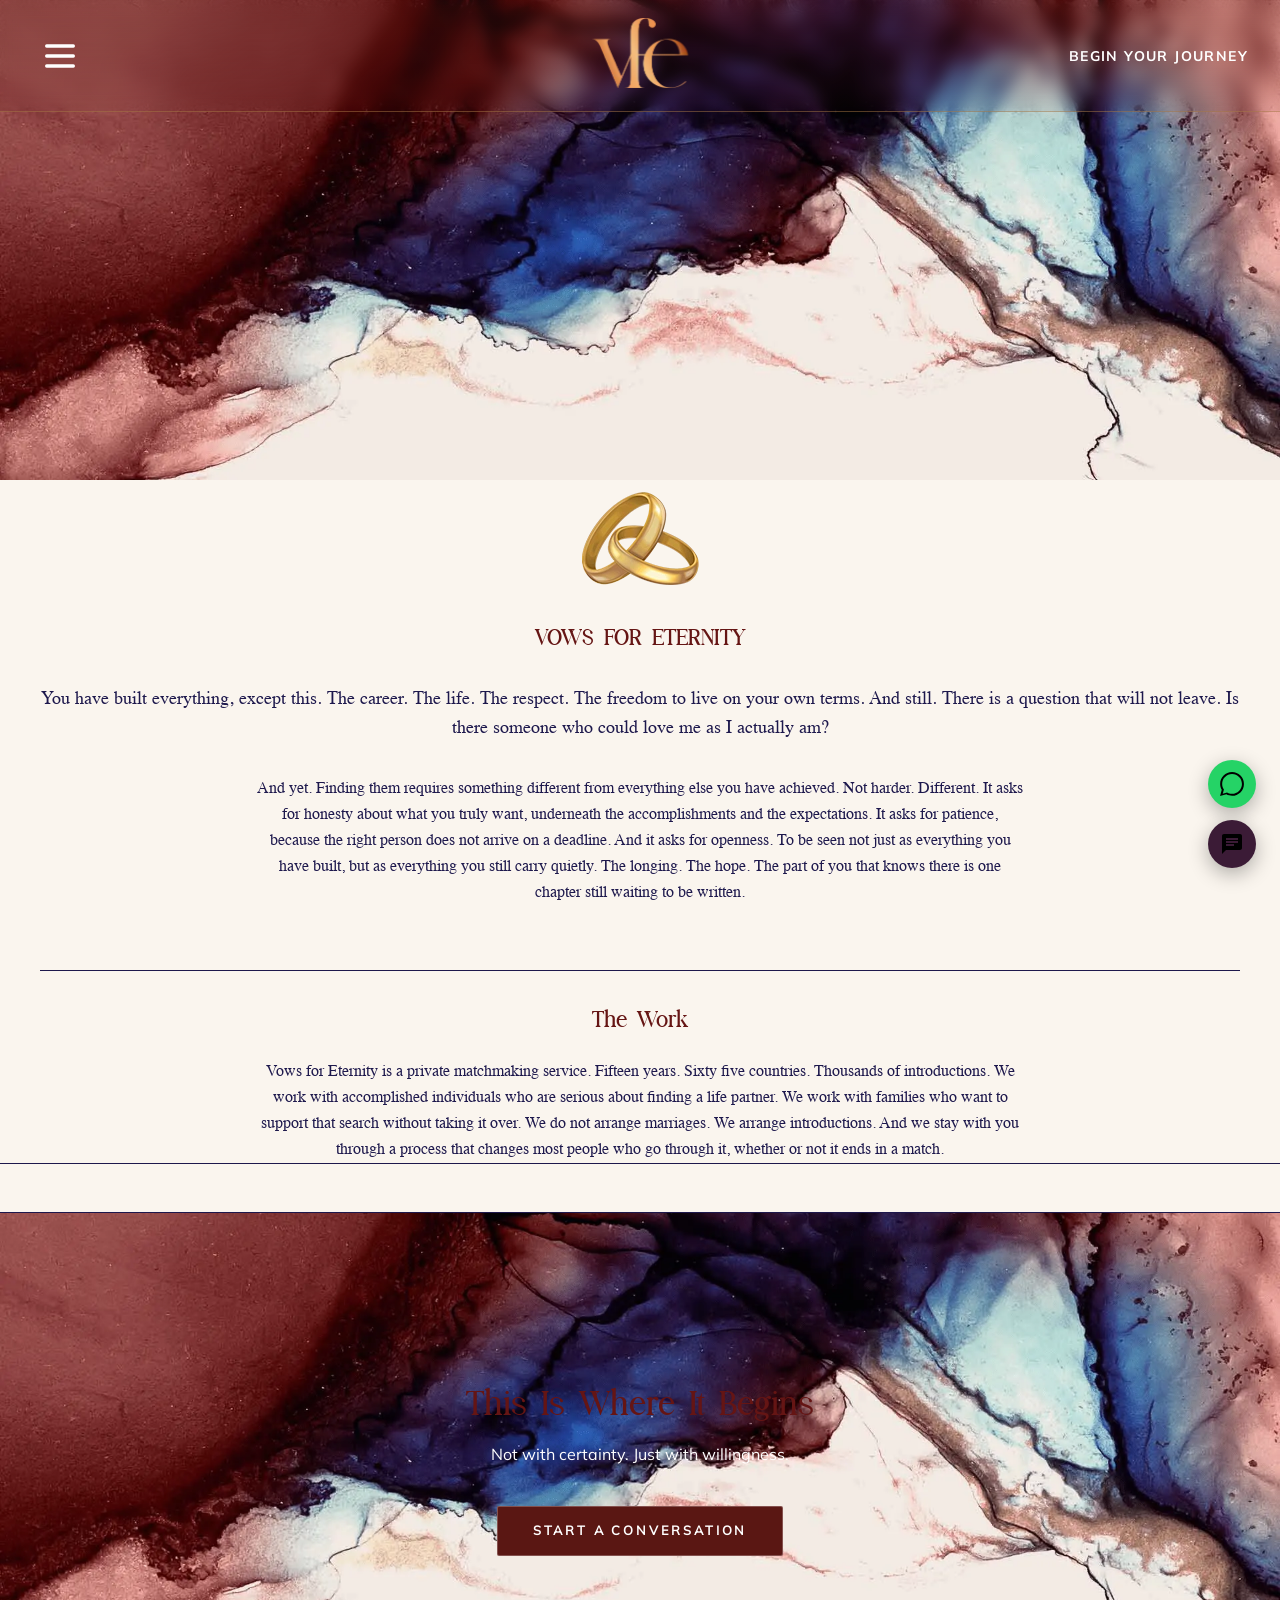
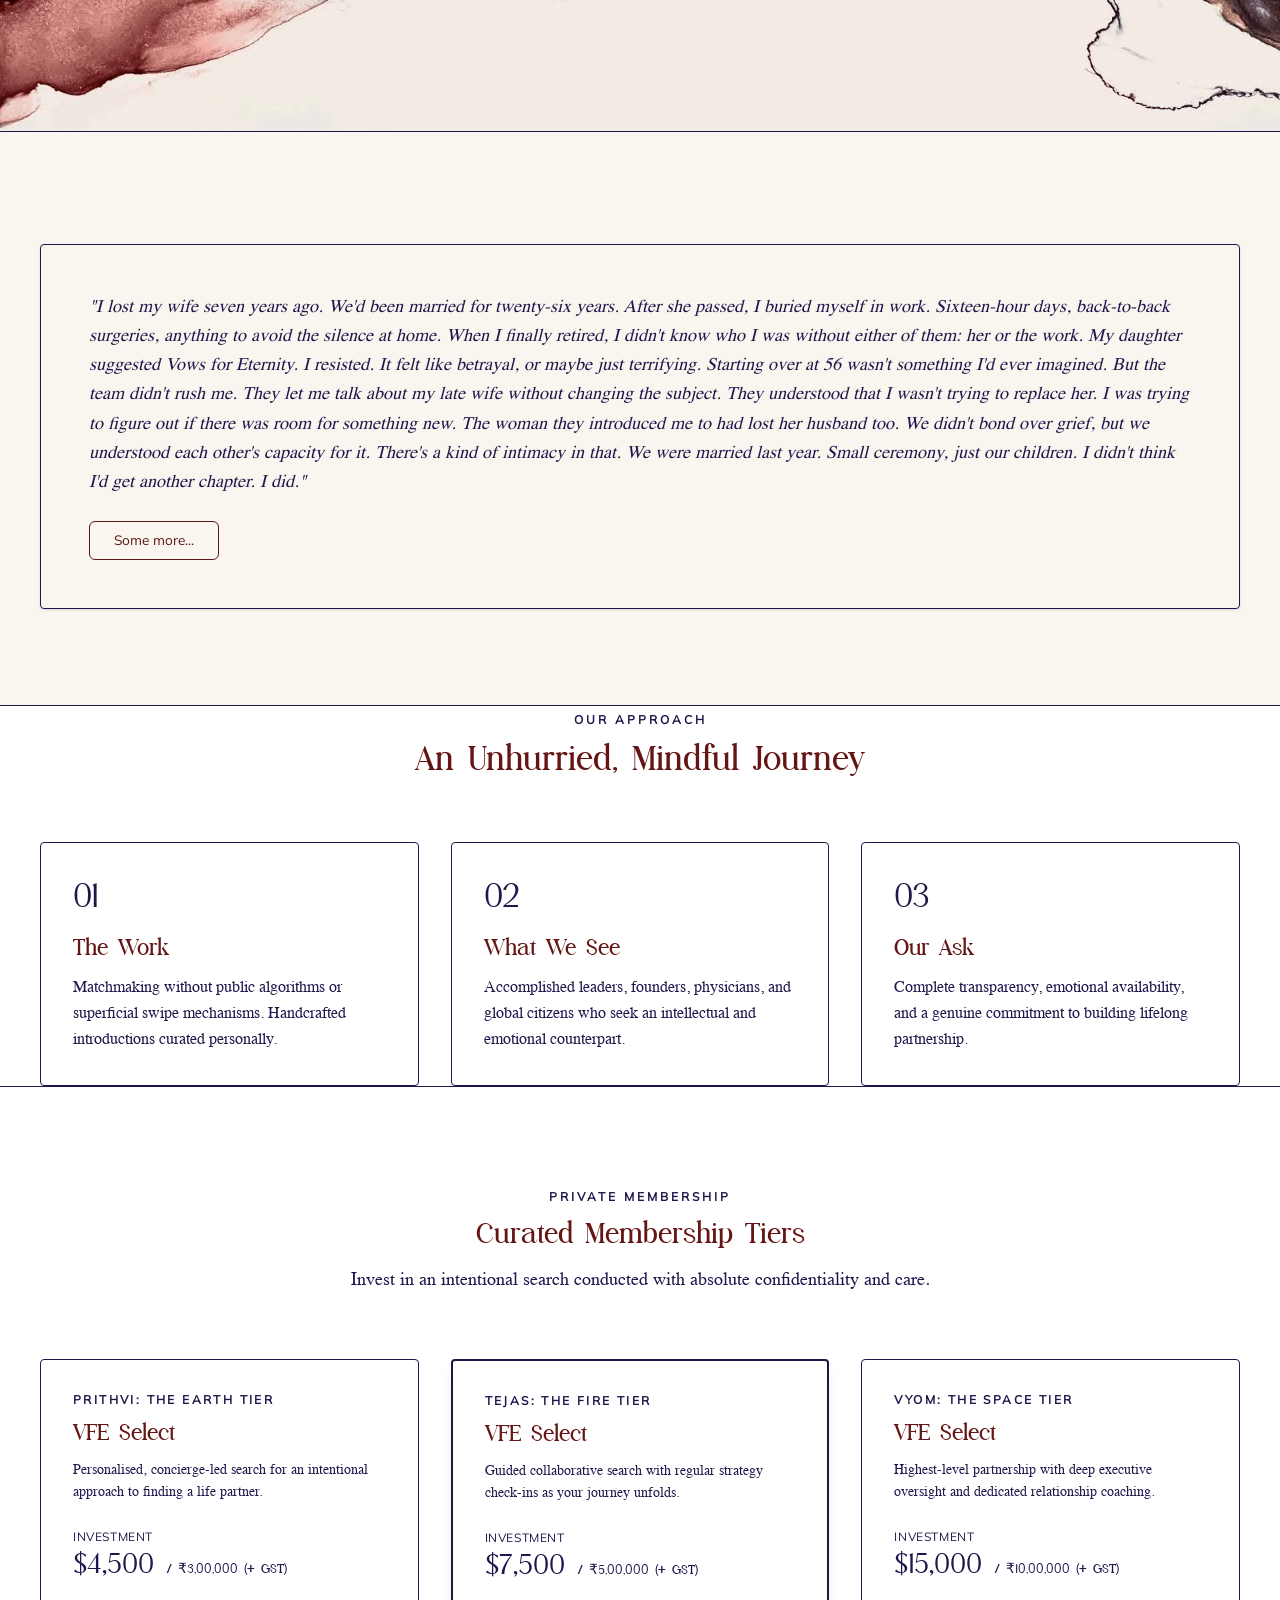
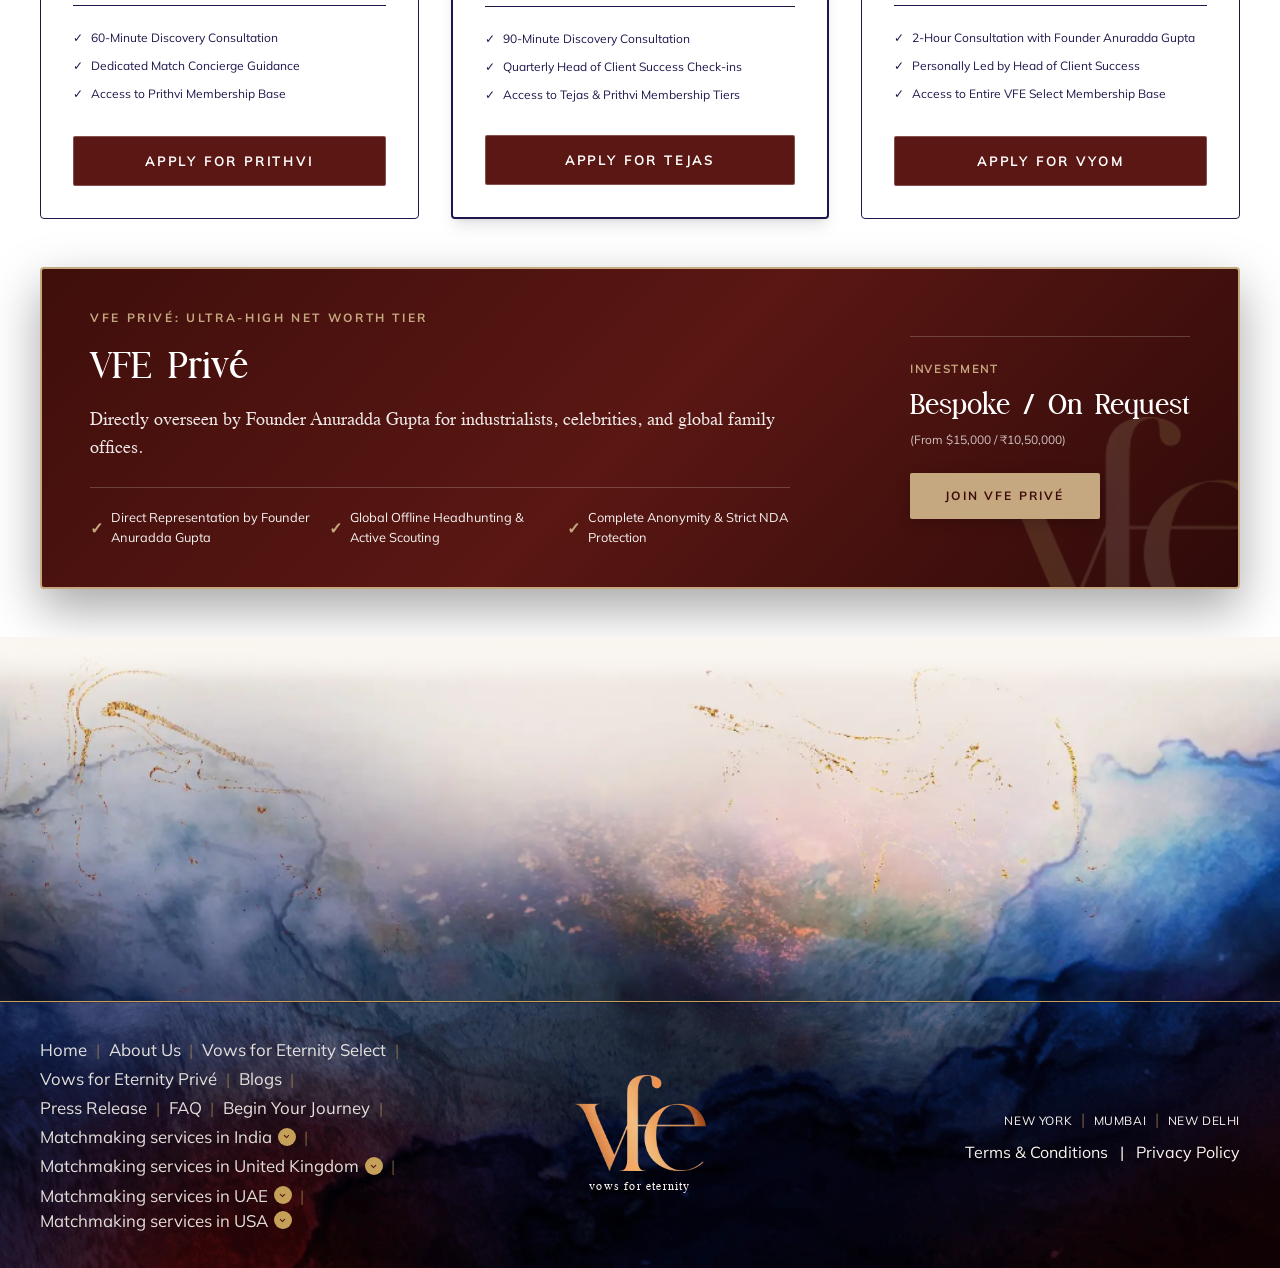
==== index.html @ bbc58f92 "Add open-on-hover to OUR MEMBERSHIPS sidebar accordion, unique serif typography & hover animations f" ====
<!DOCTYPE html>
<html lang="en">
<head>
  <meta charset="utf-8">
  <meta name="viewport" content="width=device-width, initial-scale=1">
  <title>Vows for Eternity | High End Matchmaking Services</title>
  <meta name="description" content="Premium Matchmaking Service: VFE Offers High End Confidential Matchmaking Services globally in New York, Mumbai, New Delhi, and London.">
  
  <!-- Preload Core Fonts -->
  <link rel="preload" href="fonts/a42d76047022ac09-s.p.ttf" as="font" type="font/ttf" crossorigin>
  <link rel="preload" href="fonts/f95b6d9c1f133891-s.p.ttf" as="font" type="font/ttf" crossorigin>
  <link rel="preload" href="fonts/4cfd3e1bc9222a5d-s.p.ttf" as="font" type="font/ttf" crossorigin>

  <!-- Core Tailwind & Stylesheets -->
  <link rel="stylesheet" href="css/93ed2a90ee3dfcc7.css">
  <link rel="stylesheet" href="css/luxury-custom.css?v=8">

  <style>
    /* Standardized Footer & Bottom Watercolor Transition Banner */
    .faq-bottom-banner-wrap {
      position: relative;
      width: 100%;
      margin-top: -3rem;
      overflow: hidden;
      line-height: 0;
      pointer-events: none;
      z-index: 2;
    }

    .faq-bottom-banner-wrap::before {
      content: '';
      position: absolute;
      top: 0;
      left: 0;
      right: 0;
      height: 50px;
      background: linear-gradient(to bottom, #FAF5EE 0%, rgba(250, 245, 238, 0) 100%);
      z-index: 3;
      pointer-events: none;
    }

    .faq-bottom-banner-img {
      width: 100%;
      height: auto;
      display: block;
      object-fit: cover;
      -webkit-mask-image: linear-gradient(to bottom, transparent 0%, black 12%, black 100%);
      mask-image: linear-gradient(to bottom, transparent 0%, black 12%, black 100%);
    }

    .real-footer {
      background-color: #5A1713;
      background-image: url('images/common-footer.webp');
      background-size: cover;
      background-position: center;
      padding: 2.2rem 0;
      color: #FAF5EE;
    }

    .footer-nav-link {
      font-family: 'mulishRegular', sans-serif;
      font-size: 1.05rem;
      line-height: 1.5;
      color: rgba(250, 245, 238, 0.9);
      transition: color 0.2s ease;
      display: inline-flex;
      align-items: center;
    }

    .footer-nav-link:hover {
      color: #C5A059;
    }

    .footer-sep {
      color: rgba(197, 160, 89, 0.5);
      margin: 0 0.3rem;
      font-size: 1rem;
    }

    .footer-dropdown-badge {
      display: inline-flex;
      align-items: center;
      justify-content: center;
      width: 18px;
      height: 18px;
      border-radius: 50%;
      background-color: #C5A059;
      color: #5A1713;
      margin-left: 0.35rem;
      transition: transform 0.2s ease;
      flex-shrink: 0;
    }
  </style>
</head>
<body class="bg-[#FAF5EE] text-[#332B45] antialiased">

  <!-- =========================================================================
       FIXED HEADER BAR (TRANSPARENT AT TOP -> SOLID BURGUNDY ON SCROLL)
       ========================================================================= -->
  <header class="hero-header-bar">
    <!-- Left: Hamburger Icon (Flex-1) -->
    <div class="flex-1 flex items-center justify-start">
      <button id="openDrawerBtn" class="p-2 text-white hover:text-[#C5A880] focus:outline-none cursor-pointer" aria-label="Open Menu">
        <svg class="w-8 h-8 md:w-10 md:h-10" fill="none" stroke="currentColor" viewBox="0 0 24 24">
          <path stroke-linecap="round" stroke-linejoin="round" stroke-width="2" d="M4 6h16M4 12h16M4 18h16"></path>
        </svg>
      </button>
    </div>

    <!-- Center: Gold Monogram Logo (Exact 50% Horizontal Page Center) -->
    <div class="flex-none text-center">
      <a href="index.html" class="inline-block transition-transform duration-300 hover:scale-[1.02]">
        <img src="images/vfe-logo.webp" alt="Vows for Eternity logo" class="header-logo-img mx-auto">
      </a>
    </div>

    <!-- Right: BEGIN YOUR JOURNEY (Flex-1) -->
    <div class="flex-1 flex items-center justify-end">
      <a href="apply-for-membership.html" class="text-white text-xs md:text-sm font-mulish-bold uppercase tracking-widest hover:text-[#C5A880] transition-colors cursor-pointer">
        BEGIN YOUR JOURNEY
      </a>
    </div>
  </header>

  <!-- =========================================================================
       LEFT NAVIGATION DRAWER (SCREENSHOT 2)
       ========================================================================= -->
  <div id="mobileNavDrawer" class="nav-drawer-backdrop">
    <div class="nav-drawer-content">
      
      <!-- Top Links Area -->
      <div>
        <!-- Close Ghost Circle Button -->
        <div class="flex items-center justify-between pb-8">
          <button id="closeDrawerBtn" class="drawer-close-btn" aria-label="Close Menu">
            <svg class="w-5 h-5" fill="none" stroke="currentColor" viewBox="0 0 24 24">
              <path stroke-linecap="round" stroke-linejoin="round" stroke-width="2" d="M6 18L18 6M6 6l12 12"></path>
            </svg>
          </button>
        </div>

        <!-- Editorial Navigation Links -->
        <nav class="space-y-1">
          <a href="index.html#about" class="nav-drawer-link">
            <span><span class="nav-drawer-item-num">01 /</span>ABOUT US</span>
            <span class="nav-drawer-link-arrow">&rarr;</span>
          </a>

          <!-- OUR MEMBERSHIPS Accordion -->
          <div class="nav-drawer-accordion">
            <button type="button" class="nav-drawer-link w-full text-left focus:outline-none cursor-pointer nav-accordion-btn">
              <span><span class="nav-drawer-item-num">02 /</span>OUR MEMBERSHIPS</span>
              <svg class="w-4 h-4 transition-transform duration-300 transform nav-accordion-arrow" fill="none" stroke="currentColor" viewBox="0 0 24 24">
                <path stroke-linecap="round" stroke-linejoin="round" stroke-width="2" d="M19 9l-7 7-7-7"></path>
              </svg>
            </button>
            <div class="nav-accordion-content hidden pl-6 space-y-1 py-2">
              <a href="select.html" class="nav-subitem-link">
                <span>&bull; Vows for Eternity Select</span>
                <span class="subitem-arrow">&rarr;</span>
              </a>
              <a href="prive.html" class="nav-subitem-link">
                <span>&bull; Vows for Eternity Privé</span>
                <span class="subitem-arrow">&rarr;</span>
              </a>
            </div>
          </div>

          <a href="pride.html" class="nav-drawer-link">
            <span><span class="nav-drawer-item-num">03 /</span>PRIDE BY VOWS FOR ETERNITY</span>
            <span class="nav-drawer-link-arrow">&rarr;</span>
          </a>

          <a href="apply-for-membership.html" class="nav-drawer-link">
            <span><span class="nav-drawer-item-num">04 /</span>BEGIN YOUR JOURNEY</span>
            <span class="nav-drawer-link-arrow">&rarr;</span>
          </a>

          <a href="faqs.html" class="nav-drawer-link">
            <span><span class="nav-drawer-item-num">05 /</span>FREQUENTLY ASKED QUESTIONS</span>
            <span class="nav-drawer-link-arrow">&rarr;</span>
          </a>
        </nav>
      </div>

      <!-- Bottom Member Login -->
      <div class="pt-6">
        <div class="nav-drawer-divider"></div>
        <a href="index.html#login" class="nav-drawer-link nav-drawer-gold-link">
          <span>MEMBER LOGIN</span>
          <span class="nav-drawer-link-arrow">&rarr;</span>
        </a>
      </div>

    </div>
  </div>

  <main>
    <!-- =========================================================================
         TOP BANNER (WATERCOLOR MARBLE IMAGE - SCREENSHOT MEDIA_1788283863722.PNG)
         ========================================================================= -->
    <div class="top-banner-fold"></div>

    <!-- =========================================================================
         START PAGE NARRATIVE & THE WORK (SCREENSHOT MEDIA_1788283884673.PNG)
         ========================================================================= -->
    <section class="py-12 md:py-16 bg-[#FAF5EE] text-center border-b border-[#E8E0D5]">
      <div class="luxury-container max-w-4xl mx-auto px-4">
        
        <!-- Centered Gold Rings Artwork -->
        <div class="flex justify-center -mt-20 md:-mt-24 mb-6 relative z-10">
          <img src="images/ring.webp" alt="Vows for Eternity Wedding Rings" class="w-24 md:w-28 h-auto filter drop-shadow-md">
        </div>

        <!-- Gold Title -->
        <h1 class="font-metropolitan text-2xl sm:text-4xl text-[#C5A880] tracking-[0.18em] uppercase font-normal mb-8">
          VOWS FOR ETERNITY
        </h1>

        <!-- Narrative Copy Paragraphs -->
        <p class="font-times-roman text-lg sm:text-xl text-[#332B45] leading-relaxed mb-8">
          You have built everything, except this. The career. The life. The respect. The freedom to live on your own terms. And still. There is a question that will not leave. Is there someone who could love me as I actually am?
        </p>

        <p class="font-times-roman text-base sm:text-lg text-[#554D66] leading-relaxed max-w-3xl mx-auto mb-16">
          And yet. Finding them requires something different from everything else you have achieved. Not harder. Different. It asks for honesty about what you truly want, underneath the accomplishments and the expectations. It asks for patience, because the right person does not arrive on a deadline. And it asks for openness. To be seen not just as everything you have built, but as everything you still carry quietly. The longing. The hope. The part of you that knows there is one chapter still waiting to be written.
        </p>

        <!-- "The Work" Sub-section (Screenshot media_1788283884673.png) -->
        <div class="pt-8 border-t border-[#E8E0D5]">
          <h2 class="font-metropolitan text-2xl sm:text-3xl text-[#651514] mb-6">
            The Work
          </h2>
          <p class="font-times-roman text-base sm:text-lg text-[#554D66] leading-relaxed max-w-3xl mx-auto">
            Vows for Eternity is a private matchmaking service. Fifteen years. Sixty five countries. Thousands of introductions. We work with accomplished individuals who are serious about finding a life partner. We work with families who want to support that search without taking it over. We do not arrange marriages. We arrange introductions. And we stay with you through a process that changes most people who go through it, whether or not it ends in a match.
          </p>
        </div>

      </div>
    </section>

    <!-- =========================================================================
         "THIS IS WHERE IT BEGINS" HERO BANNER (SCREENSHOT 4 & 2)
         ========================================================================= -->
    <section class="hero-section-fold my-12 border-t border-b border-[#E8E0D5]">
      <div class="luxury-container text-center text-white">
        <h2 class="font-metropolitan text-4xl sm:text-6xl md:text-7xl text-white font-normal mb-4 tracking-tight leading-tight">
          This Is Where It Begins
        </h2>
        <p class="font-mulish text-base sm:text-xl text-white/90 font-light mb-10 max-w-xl mx-auto">
          Not with certainty. Just with willingness.
        </p>
        <a href="#memberships" class="btn-start-conversation trigger-payment-modal" data-tier="select">
          START A CONVERSATION
        </a>
      </div>
    </section>

    <!-- =========================================================================
         LOVE STORIES SECTION (SCREENSHOT 1)
         ========================================================================= -->
    <section id="stories" class="py-16 bg-[#F7F2EA] border-b border-[#E8E0D5]">
      <div class="luxury-container max-w-4xl mx-auto">
        
        <div class="bg-[#FAF5EE] p-8 md:p-12 rounded border border-[#E8E0D5] mb-8 shadow-sm">
          <p class="font-times-roman text-lg sm:text-xl text-[#332B45] italic leading-relaxed mb-6">
            "I lost my wife seven years ago. We'd been married for twenty-six years. After she passed, I buried myself in work. Sixteen-hour days, back-to-back surgeries, anything to avoid the silence at home. When I finally retired, I didn't know who I was without either of them: her or the work. My daughter suggested Vows for Eternity. I resisted. It felt like betrayal, or maybe just terrifying. Starting over at 56 wasn't something I'd ever imagined. But the team didn't rush me. They let me talk about my late wife without changing the subject. They understood that I wasn't trying to replace her. I was trying to figure out if there was room for something new. The woman they introduced me to had lost her husband too. We didn't bond over grief, but we understood each other's capacity for it. There's a kind of intimacy in that. We were married last year. Small ceremony, just our children. I didn't think I'd get another chapter. I did."
          </p>

          <a href="#" class="btn-some-more">Some more...</a>
        </div>

      </div>
    </section>

    <!-- =========================================================================
         THREE-COLUMN PHILOSOPHY CARDS
         ========================================================================= -->
    <section id="philosophy" class="py-20 bg-[#FFFFFF] border-b border-[#E8E0D5]">
      <div class="luxury-container">
        <div class="text-center max-w-2xl mx-auto mb-16">
          <span class="text-xs tracking-[0.25em] uppercase text-[#5a1713] font-semibold">Our Approach</span>
          <h2 class="text-2xl md:text-4xl font-metropolitan text-[#1d184c] mt-2 mb-4">
            An Unhurried, Mindful Journey
          </h2>
        </div>

        <div class="grid grid-cols-1 md:grid-cols-3 gap-8">
          <div class="bg-[#FAF5EE] border border-[#E8E0D5] p-8 rounded">
            <span class="font-metropolitan text-4xl text-[#C5A880] block mb-4">01</span>
            <h3 class="font-metropolitan text-2xl text-[#1d184c] mb-3">The Work</h3>
            <p class="font-times-roman text-[#555555] text-base leading-relaxed">
              Matchmaking without public algorithms or superficial swipe mechanisms. Handcrafted introductions curated personally.
            </p>
          </div>

          <div class="bg-[#FAF5EE] border border-[#E8E0D5] p-8 rounded">
            <span class="font-metropolitan text-4xl text-[#C5A880] block mb-4">02</span>
            <h3 class="font-metropolitan text-2xl text-[#1d184c] mb-3">What We See</h3>
            <p class="font-times-roman text-[#555555] text-base leading-relaxed">
              Accomplished leaders, founders, physicians, and global citizens who seek an intellectual and emotional counterpart.
            </p>
          </div>

          <div class="bg-[#FAF5EE] border border-[#E8E0D5] p-8 rounded">
            <span class="font-metropolitan text-4xl text-[#C5A880] block mb-4">03</span>
            <h3 class="font-metropolitan text-2xl text-[#1d184c] mb-3">Our Ask</h3>
            <p class="font-times-roman text-[#555555] text-base leading-relaxed">
              Complete transparency, emotional availability, and a genuine commitment to building lifelong partnership.
            </p>
          </div>
        </div>
      </div>
    </section>

    <!-- =========================================================================
         MEMBERSHIP INVESTMENT TIERS SECTION
         ========================================================================= -->
    <section id="memberships" class="py-24 bg-[#FFFFFF]">
      <div class="luxury-container">
        
        <div class="text-center max-w-2xl mx-auto mb-16">
          <span class="text-xs tracking-[0.25em] uppercase text-[#5a1713] font-semibold">Private Membership</span>
          <h2 class="text-3xl md:text-5xl font-metropolitan text-[#1d184c] mt-2 mb-4">
            Curated Membership Tiers
          </h2>
          <p class="font-times-roman text-[#555555] text-lg">
            Invest in an intentional search conducted with absolute confidentiality and care.
          </p>
        </div>

        <div class="grid grid-cols-1 md:grid-cols-3 gap-8 items-stretch">
          
          <!-- Tier 1: Prithvi -->
          <div class="bg-[#FAF5EE] border border-[#E8E0D5] p-8 flex flex-col justify-between rounded">
            <div>
              <span class="text-xs tracking-[0.2em] uppercase font-bold text-[#C5A880] block mb-2">Prithvi: The Earth Tier</span>
              <h3 class="font-metropolitan text-2xl text-[#1d184c] mb-3">VFE Select</h3>
              <p class="text-sm font-times-roman text-[#666666] mb-6 leading-relaxed">
                Personalised, concierge-led search for an intentional approach to finding a life partner.
              </p>
              
              <div class="my-6 pb-6 border-b border-[#E8E0D5]">
                <span class="text-xs text-[#888888] uppercase tracking-wider block">Investment</span>
                <span class="text-3xl font-metropolitan font-bold text-[#5a1713]">$4,500 <span class="text-sm font-sans font-normal text-[#666666]">/ ₹3,00,000 (+ GST)</span></span>
              </div>

              <ul class="space-y-3 text-xs font-sans text-[#444444] mb-8">
                <li class="flex items-center"><span class="text-[#C5A880] mr-2">✓</span> 60-Minute Discovery Consultation</li>
                <li class="flex items-center"><span class="text-[#C5A880] mr-2">✓</span> Dedicated Match Concierge Guidance</li>
                <li class="flex items-center"><span class="text-[#C5A880] mr-2">✓</span> Access to Prithvi Membership Base</li>
              </ul>
            </div>

            <button class="w-full btn-start-conversation trigger-payment-modal" data-tier="select">
              Apply for Prithvi
            </button>
          </div>

          <!-- Tier 2: Tejas -->
          <div class="bg-[#FFFFFF] border-2 border-[#5a1713] p-8 flex flex-col justify-between rounded shadow-lg relative">
            <div>
              <span class="text-xs tracking-[0.2em] uppercase font-bold text-[#5a1713] block mb-2">Tejas: The Fire Tier</span>
              <h3 class="font-metropolitan text-2xl text-[#1d184c] mb-3">VFE Select</h3>
              <p class="text-sm font-times-roman text-[#666666] mb-6 leading-relaxed">
                Guided collaborative search with regular strategy check-ins as your journey unfolds.
              </p>
              
              <div class="my-6 pb-6 border-b border-[#E8E0D5]">
                <span class="text-xs text-[#888888] uppercase tracking-wider block">Investment</span>
                <span class="text-3xl font-metropolitan font-bold text-[#5a1713]">$7,500 <span class="text-sm font-sans font-normal text-[#666666]">/ ₹5,00,000 (+ GST)</span></span>
              </div>

              <ul class="space-y-3 text-xs font-sans text-[#444444] mb-8">
                <li class="flex items-center"><span class="text-[#5a1713] mr-2">✓</span> 90-Minute Discovery Consultation</li>
                <li class="flex items-center"><span class="text-[#5a1713] mr-2">✓</span> Quarterly Head of Client Success Check-ins</li>
                <li class="flex items-center"><span class="text-[#5a1713] mr-2">✓</span> Access to Tejas &amp; Prithvi Membership Tiers</li>
              </ul>
            </div>

            <button class="w-full btn-start-conversation trigger-payment-modal" data-tier="prive">
              Apply for Tejas
            </button>
          </div>

          <!-- Tier 3: Vyom -->
          <div class="bg-[#FAF5EE] border border-[#E8E0D5] p-8 flex flex-col justify-between rounded">
            <div>
              <span class="text-xs tracking-[0.2em] uppercase font-bold text-[#C5A880] block mb-2">Vyom: The Space Tier</span>
              <h3 class="font-metropolitan text-2xl text-[#1d184c] mb-3">VFE Select</h3>
              <p class="text-sm font-times-roman text-[#666666] mb-6 leading-relaxed">
                Highest-level partnership with deep executive oversight and dedicated relationship coaching.
              </p>
              
              <div class="my-6 pb-6 border-b border-[#E8E0D5]">
                <span class="text-xs text-[#888888] uppercase tracking-wider block">Investment</span>
                <span class="text-3xl font-metropolitan font-bold text-[#5a1713]">$15,000 <span class="text-sm font-sans font-normal text-[#666666]">/ ₹10,00,000 (+ GST)</span></span>
              </div>

              <ul class="space-y-3 text-xs font-sans text-[#444444] mb-8">
                <li class="flex items-center"><span class="text-[#C5A880] mr-2">✓</span> 2-Hour Consultation with Founder Anuradda Gupta</li>
                <li class="flex items-center"><span class="text-[#C5A880] mr-2">✓</span> Personally Led by Head of Client Success</li>
                <li class="flex items-center"><span class="text-[#C5A880] mr-2">✓</span> Access to Entire VFE Select Membership Base</li>
              </ul>
            </div>

            <button class="w-full btn-start-conversation trigger-payment-modal" data-tier="bespoke">
              Apply for Vyom
            </button>
          </div>

        </div>

        <!-- Full-Width Rectangular VFE Privé Section (Ultra-High Net Worth Tier) -->
        <div style="margin-top: 3rem; background: linear-gradient(135deg, #3F0E0B 0%, #5A1713 50%, #2E0A09 100%); color: #FFFFFF; padding: 2.5rem 3rem; border-radius: 4px; border: 2px solid #C5A880; box-shadow: 0 20px 50px rgba(0, 0, 0, 0.35); position: relative; overflow: hidden;">
          
          <!-- Decorative Background Watermark -->
          <div style="position: absolute; right: -2.5rem; bottom: -2.5rem; opacity: 0.12; pointer-events: none;">
            <img src="images/vfe-logo.webp" alt="VFE Logo watermark" style="width: 18rem; height: auto; filter: brightness(2);">
          </div>

          <div style="position: relative; z-index: 10; display: flex; flex-wrap: wrap; align-items: center; justify-content: space-between; gap: 2rem;">
            
            <!-- Left Details -->
            <div style="flex: 1 1 500px; max-width: 700px;">
              <span style="font-size: 0.75rem; font-weight: 700; letter-spacing: 0.22em; text-transform: uppercase; color: #C5A880; display: block; margin-bottom: 0.5rem; font-family: 'mulishBold', sans-serif;">
                VFE Privé: Ultra-High Net Worth Tier
              </span>
              <h3 style="font-family: 'metropolitanParliament', 'Playfair Display', Georgia, serif; font-size: 2.5rem; color: #FFFFFF; margin-top: 0; margin-bottom: 0.75rem; font-weight: normal;">
                VFE Privé
              </h3>
              <p style="font-family: 'timesRoman', 'Times New Roman', Georgia, serif; font-size: 1.1rem; color: rgba(255, 255, 255, 0.9); line-height: 1.6; margin-bottom: 1.5rem;">
                Directly overseen by Founder Anuradda Gupta for industrialists, celebrities, and global family offices.
              </p>

              <!-- 3 Column Horizontal Features -->
              <div style="display: flex; flex-wrap: wrap; gap: 1rem; border-top: 1px solid rgba(255, 255, 255, 0.2); padding-top: 1.25rem;">
                <div style="flex: 1 1 200px; display: flex; align-items: center; font-size: 0.8rem; color: rgba(255, 255, 255, 0.95); font-family: 'mulishRegular', sans-serif;">
                  <span style="color: #C5A880; margin-right: 0.5rem; font-weight: bold; font-size: 1rem;">✓</span> Direct Representation by Founder Anuradda Gupta
                </div>
                <div style="flex: 1 1 200px; display: flex; align-items: center; font-size: 0.8rem; color: rgba(255, 255, 255, 0.95); font-family: 'mulishRegular', sans-serif;">
                  <span style="color: #C5A880; margin-right: 0.5rem; font-weight: bold; font-size: 1rem;">✓</span> Global Offline Headhunting &amp; Active Scouting
                </div>
                <div style="flex: 1 1 200px; display: flex; align-items: center; font-size: 0.8rem; color: rgba(255, 255, 255, 0.95); font-family: 'mulishRegular', sans-serif;">
                  <span style="color: #C5A880; margin-right: 0.5rem; font-weight: bold; font-size: 1rem;">✓</span> Complete Anonymity &amp; Strict NDA Protection
                </div>
              </div>
            </div>

            <!-- Right Investment & Action Button -->
            <div style="flex: 0 0 auto; display: flex; flex-direction: column; justify-content: center; align-items: flex-start; border-top: 1px solid rgba(255, 255, 255, 0.2); padding-top: 1.5rem; min-width: 260px;">
              <span style="font-size: 0.7rem; color: #C5A880; text-transform: uppercase; letter-spacing: 0.15em; display: block; margin-bottom: 0.25rem; font-weight: bold;">INVESTMENT</span>
              <div style="font-family: 'metropolitanParliament', 'Playfair Display', Georgia, serif; font-size: 1.85rem; font-weight: bold; color: #FFFFFF; margin-bottom: 0.25rem;">
                Bespoke / On Request
              </div>
              <span style="font-size: 0.75rem; color: rgba(255, 255, 255, 0.75); margin-bottom: 1.5rem; font-family: 'mulishRegular', sans-serif;">(From $15,000 / ₹10,50,000)</span>

              <button class="trigger-payment-modal" data-tier="prive" style="display: inline-block; background-color: #C5A880; color: #3F0E0B; font-family: 'mulishBold', sans-serif; font-size: 0.75rem; font-weight: 700; letter-spacing: 0.18em; text-transform: uppercase; padding: 0.9rem 2.2rem; border: none; border-radius: 2px; cursor: pointer; transition: all 0.25s ease; box-shadow: 0 4px 15px rgba(0, 0, 0, 0.2); text-align: center;">
                JOIN VFE PRIVÉ
              </button>
            </div>

          </div>

        </div>

      </div>
    </section>

  </main>

  <!-- =========================================================================
       REAL TARGET FOOTER (SCREENSHOT 1)
       ========================================================================= -->
  <!-- Bottom Watercolor Artwork Banner Asset -->
  <div class="faq-bottom-banner-wrap">
    <img src="images/faq-bottom-banner.png" alt="" class="faq-bottom-banner-img">
  </div>

  <footer class="real-footer" style="border-top: 1px solid #C5A059;">
    <div class="luxury-container" style="max-width: 1440px;">
      
      <div class="flex flex-col lg:flex-row items-center justify-between gap-6">
        
        <!-- Left Links Block (Flex-1) -->
        <div class="flex-1 space-y-1 font-sans">
          <div>
            <a href="index.html" class="footer-nav-link">Home</a> <span class="footer-sep">|</span>
            <a href="index.html#about" class="footer-nav-link">About Us</a> <span class="footer-sep">|</span>
            <a href="select.html" class="footer-nav-link">Vows for Eternity Select</a> <span class="footer-sep">|</span>
          </div>
          <div>
            <a href="prive.html" class="footer-nav-link">Vows for Eternity Privé</a> <span class="footer-sep">|</span>
            <a href="index.html#blogs" class="footer-nav-link">Blogs</a> <span class="footer-sep">|</span>
          </div>
          <div>
            <a href="index.html#press" class="footer-nav-link">Press Release</a> <span class="footer-sep">|</span>
            <a href="faqs.html" class="footer-nav-link">FAQ</a> <span class="footer-sep">|</span>
            <a href="apply-for-membership.html" class="footer-nav-link">Begin Your Journey</a> <span class="footer-sep">|</span>
          </div>
          <div class="pt-1 space-y-1">
            <div>
              <a href="#" class="footer-nav-link">
                Matchmaking services in India
                <span class="footer-dropdown-badge">
                  <svg viewBox="0 0 20 20"><path d="M5.293 7.293a1 1 0 011.414 0L10 10.586l3.293-3.293a1 1 0 111.414 1.414l-4 4a1 1 0 01-1.414 0l-4-4a1 1 0 010-1.414z"/></svg>
                </span>
              </a> <span class="footer-sep">|</span>
            </div>
            <div>
              <a href="#" class="footer-nav-link">
                Matchmaking services in United Kingdom
                <span class="footer-dropdown-badge">
                  <svg viewBox="0 0 20 20"><path d="M5.293 7.293a1 1 0 011.414 0L10 10.586l3.293-3.293a1 1 0 111.414 1.414l-4 4a1 1 0 01-1.414 0l-4-4a1 1 0 010-1.414z"/></svg>
                </span>
              </a> <span class="footer-sep">|</span>
            </div>
            <div>
              <a href="#" class="footer-nav-link">
                Matchmaking services in UAE
                <span class="footer-dropdown-badge">
                  <svg viewBox="0 0 20 20"><path d="M5.293 7.293a1 1 0 011.414 0L10 10.586l3.293-3.293a1 1 0 111.414 1.414l-4 4a1 1 0 01-1.414 0l-4-4a1 1 0 010-1.414z"/></svg>
                </span>
              </a> <span class="footer-sep">|</span>
              <a href="#" class="footer-nav-link">
                Matchmaking services in USA
                <span class="footer-dropdown-badge">
                  <svg viewBox="0 0 20 20"><path d="M5.293 7.293a1 1 0 011.414 0L10 10.586l3.293-3.293a1 1 0 111.414 1.414l-4 4a1 1 0 01-1.414 0l-4-4a1 1 0 010-1.414z"/></svg>
                </span>
              </a>
            </div>
          </div>
        </div>

        <!-- Center VFE Logo (Exact 50% Horizontal Page Midpoint) -->
        <div class="text-center flex flex-col items-center justify-center px-4 my-4 lg:my-0">
          <a href="index.html" class="inline-block transition-transform duration-300 hover:scale-105">
            <img src="images/vfe-monogram.png" alt="Vows for Eternity Logo" class="h-20 md:h-24 w-auto mx-auto object-contain">
            <span class="block font-times-roman text-xs tracking-widest text-[#EBDDCB] mt-2 lowercase">vows for eternity</span>
          </a>
        </div>

        <!-- Right Block: Locations & Legal Links (Flex-1) -->
        <div class="flex-1 text-right space-y-2 font-sans">
          <div class="text-xs uppercase tracking-wider text-[#EBDDCB] font-medium leading-relaxed">
            New York <span class="footer-sep">|</span> Mumbai <span class="footer-sep">|</span> New Delhi
          </div>

          <div class="text-[11px] text-white/80 space-x-2 pt-1">
            <a href="https://www.vowsforeternity.com/terms-conditions" target="_blank" rel="noopener" class="hover:text-[#C5A059] transition-colors">Terms &amp; Conditions</a>
            <span class="text-white/40">|</span>
            <a href="https://www.vowsforeternity.com/privacy-policy" target="_blank" rel="noopener" class="hover:text-[#C5A059] transition-colors">Privacy Policy</a>
          </div>
        </div>

      </div>

    </div>
  </footer>

  <!-- =========================================================================
       FLOATING ACTION BUTTONS (BOTTOM RIGHT)
       ========================================================================= -->
  <div class="floating-actions-container">
    <!-- WhatsApp Button -->
    <a href="https://wa.me/919820000000" target="_blank" class="floating-circle-btn btn-whatsapp-green" aria-label="WhatsApp Concierge">
      <svg class="w-6 h-6 fill-current" viewBox="0 0 24 24">
        <path d="M.057 24l1.687-6.163c-1.041-1.804-1.588-3.849-1.587-5.946.003-6.556 5.338-11.891 11.893-11.891 3.181.001 6.167 1.24 8.413 3.488 2.245 2.248 3.481 5.236 3.48 8.414-.003 6.557-5.338 11.892-11.893 11.892-1.99-.001-3.951-.5-5.688-1.448l-6.305 1.654zm6.597-3.807c1.676.995 3.276 1.591 5.392 1.592 5.448 0 9.886-4.434 9.889-9.885.002-5.462-4.415-9.89-9.881-9.892-5.452 0-9.887 4.434-9.889 9.884-.001 2.225.651 3.891 1.746 5.634l-1.143 4.174 4.286-1.124z"/>
      </svg>
    </a>

    <!-- Purple Message Chat Button -->
    <a href="#memberships" class="floating-circle-btn btn-chat-purple trigger-payment-modal" data-tier="select" aria-label="Private Inquiry">
      <svg class="w-6 h-6 fill-current" viewBox="0 0 24 24">
        <path d="M20 2H4c-1.1 0-1.99.9-1.99 2L2 22l4-4h14c1.1 0 2-.9 2-2V4c0-1.1-.9-2-2-2zM6 9h12v2H6V9zm8 5H6v-2h8v2zm4-6H6V6h12v2z"/>
      </svg>
    </a>
  </div>

  <!-- =========================================================================
       EMBEDDED LUXURY PAYMENT GATEWAY MODAL
       ========================================================================= -->
  <div id="paymentModal" class="payment-modal-backdrop" role="dialog" aria-modal="true">
    <div class="payment-modal-card">
      
      <!-- Modal Header -->
      <div class="payment-header">
        <div>
          <span class="text-xs uppercase tracking-[0.2em] font-semibold text-[#5a1713] block">Secure Concierge Checkout</span>
          <h3 class="text-xl font-metropolitan text-[#1d184c]">Vows for Eternity Membership Investment</h3>
        </div>
        <button id="closePaymentModal" class="text-2xl text-gray-500 hover:text-[#5a1713]" aria-label="Close Checkout">&times;</button>
      </div>

      <!-- Payment Body Container -->
      <div class="p-6 md:p-8">
        
        <div id="paymentFormSection">
          
          <!-- Plan / Tier Selector -->
          <div class="mb-6">
            <div class="flex items-center justify-between mb-2">
              <label class="text-xs uppercase font-bold tracking-wider text-[#332B45]">Select Membership Tier</label>
              <!-- Currency Toggle -->
              <select id="paymentCurrency" class="text-xs border border-[#E8E0D5] bg-white text-[#1d184c] px-2 py-1 rounded outline-none">
                <option value="USD" selected>USD ($)</option>
                <option value="INR">INR (₹)</option>
                <option value="GBP">GBP (£)</option>
                <option value="EUR">EUR (€)</option>
                <option value="AED">AED (د.إ)</option>
              </select>
            </div>

            <div class="tier-selector-group">
              <div class="tier-option selected" data-tier="select">
                <div class="tier-name text-xs uppercase font-bold text-[#1d184c]">Prithvi</div>
                <div class="tier-price font-metropolitan font-bold text-[#5a1713] text-lg">$4,500</div>
              </div>
              <div class="tier-option" data-tier="prive">
                <div class="tier-name text-xs uppercase font-bold text-[#1d184c]">Tejas</div>
                <div class="tier-price font-metropolitan font-bold text-[#5a1713] text-lg">$7,500</div>
              </div>
              <div class="tier-option" data-tier="bespoke">
                <div class="tier-name text-xs uppercase font-bold text-[#1d184c]">Vyom</div>
                <div class="tier-price font-metropolitan font-bold text-[#5a1713] text-lg">$15,000</div>
              </div>
            </div>
          </div>

          <!-- Payment Tabs -->
          <div class="payment-tabs">
            <button class="payment-tab-btn active" data-tab="card">Credit / Debit Card</button>
            <button class="payment-tab-btn" data-tab="upi">UPI / NetBanking</button>
            <button class="payment-tab-btn" data-tab="wire">Wire Transfer</button>
          </div>

          <!-- Form Element -->
          <form id="luxuryPaymentForm">
            
            <div class="grid grid-cols-1 md:grid-cols-2 gap-4 mb-4">
              <div>
                <label class="block text-xs uppercase font-bold tracking-wider text-[#332B45] mb-1" for="clientFullName">Full Name</label>
                <input type="text" id="clientFullName" class="luxury-input" placeholder="Eleanor Vance" required>
              </div>
              <div>
                <label class="block text-xs uppercase font-bold tracking-wider text-[#332B45] mb-1" for="clientEmail">Email</label>
                <input type="email" id="clientEmail" class="luxury-input" placeholder="e.vance@company.com" required>
              </div>
            </div>

            <div class="payment-tab-pane" data-tab-pane="card">
              <div class="mb-4">
                <div class="flex justify-between items-center mb-1">
                  <label class="block text-xs uppercase font-bold tracking-wider text-[#332B45]" for="cardNumber">Card Number</label>
                  <span id="cardBrandIcon" class="text-xs text-[#888888] font-bold">💳 CARD</span>
                </div>
                <input type="text" id="cardNumber" class="luxury-input" placeholder="4000 1234 5678 9010" maxlength="19" required>
              </div>

              <div class="grid grid-cols-2 gap-4 mb-4">
                <div>
                  <label class="block text-xs uppercase font-bold tracking-wider text-[#332B45] mb-1" for="cardExpiry">Expiry (MM / YY)</label>
                  <input type="text" id="cardExpiry" class="luxury-input" placeholder="08 / 28" maxlength="7" required>
                </div>
                <div>
                  <label class="block text-xs uppercase font-bold tracking-wider text-[#332B45] mb-1" for="cardCvc">CVC</label>
                  <input type="password" id="cardCvc" class="luxury-input" placeholder="•••" maxlength="4" required>
                </div>
              </div>
            </div>

            <div class="payment-tab-pane" data-tab-pane="upi" style="display: none;">
              <div class="mb-4">
                <label class="block text-xs uppercase font-bold tracking-wider text-[#332B45] mb-1" for="upiId">UPI ID</label>
                <input type="text" id="upiId" class="luxury-input" placeholder="username@okhdfcbank">
              </div>
            </div>

            <div class="payment-tab-pane" data-tab-pane="wire" style="display: none;">
              <div class="p-4 bg-[#FAF6F0] rounded border border-[#E8E0D5] mb-4 text-xs font-mono text-[#444444]">
                <div><strong>Beneficiary:</strong> VOWS FOR ETERNITY LLC</div>
                <div><strong>Bank:</strong> J.P. Morgan Private Bank</div>
                <div><strong>SWIFT / BIC:</strong> CHASUS33</div>
              </div>
            </div>

            <button type="submit" class="w-full btn-start-conversation py-4 text-sm tracking-widest mt-4">
              PROCEED TO SECURE PAYMENT &mdash; <span id="finalPayAmount">$4,500</span>
            </button>

          </form>
        </div>

        <div id="paymentLoadingSection" class="text-center py-12" style="display: none;">
          <div class="spinner-luxury"></div>
          <h4 class="font-metropolitan text-xl text-[#1d184c] mb-2">Authorizing Transaction</h4>
          <p class="font-times-roman text-sm text-[#777777]">Communicating securely with banking gateway...</p>
        </div>

        <div id="paymentSuccessSection" class="text-center py-8" style="display: none;">
          <div class="inline-block border-2 border-dashed border-[#C5A880] text-[#5a1713] px-4 py-1 text-xs font-bold tracking-widest uppercase mb-4">CONFIRMED</div>
          <h3 class="font-metropolitan text-2xl text-[#1d184c] mb-2">Welcome to Vows for Eternity</h3>
          <p class="font-times-roman text-[#555555] text-sm mb-6">Your dedicated senior advisor will reach out confidentially within 24 hours.</p>

          <div class="bg-[#FFFFFF] border border-[#C5A880] p-4 rounded text-left text-xs space-y-2 mb-6">
            <div class="flex justify-between"><span>Member:</span> <strong id="receiptName">Eleanor Vance</strong></div>
            <div class="flex justify-between"><span>Ref ID:</span> <strong id="receiptReference" class="text-[#5a1713]">VFE-918234</strong></div>
            <div class="flex justify-between"><span>Tier:</span> <strong id="receiptPlan">Vows for Eternity Select</strong></div>
            <div class="flex justify-between"><span>Amount Paid:</span> <strong id="receiptAmount" class="text-[#5a1713]">$5,000</strong></div>
            <div class="flex justify-between"><span>Date:</span> <span id="receiptDate">September 1, 2026</span></div>
          </div>

          <button id="finishReceiptBtn" class="btn-start-conversation w-full">RETURN TO PORTAL</button>
        </div>

      </div>

    </div>
  </div>

  <!-- Client Controller Script -->
  <script src="js/app.js"></script>
</body>
</html>
---- css/93ed2a90ee3dfcc7.css ----
@keyframes rotateIcon{0%{transform:rotate(0deg)}to{transform:rotate(1turn)}}.rotate-animation{animation:rotateIcon .5s linear}.bg-policy-image{background-image:url(../images/background-image.webp);background-repeat:no-repeat;background-size:cover}@media (max-width:560px){.bg-policy-image{background-size:160% 220%}}.with-overlay:before{content:"";position:absolute;inset:0;z-index:-1}.scrolled-overlay.with-overlay:before{background-color:rgba(99,10,8,.8)}.unscrolled-overlay.with-overlay:before{background-color:rgba(255,255,255,.1)}@keyframes underline-progress{0%{transform:scaleX(0)}to{transform:scaleX(1)}}.apply-underline:after{content:"";position:absolute;bottom:2px;left:0;width:100%;height:2px;background:linear-gradient(90deg,#ae5508 0,#ae5508 5%,#e09c61 20%,#e09c61 80%,#ae5508 95%,#ae5508);transform-origin:left;animation:underline-progress 4s ease-out infinite}.dropdown-container{transition:all .5s cubic-bezier(.4,0,.2,1);transform-origin:top}.dropdown-item{transition:all .3s cubic-bezier(.4,0,.2,1);transform:translateY(-10px);opacity:0}.dropdown-item.animate-in{transform:translateY(0);opacity:1}.dropdown-item:first-child{transition-delay:.1s}.dropdown-item:nth-child(2){transition-delay:.15s}.dropdown-item:nth-child(3){transition-delay:.2s}.dropdown-item:nth-child(4){transition-delay:.25s}.no-scrollbar{-ms-overflow-style:none;scrollbar-width:none}.no-scrollbar::-webkit-scrollbar{display:none}.common-footer{background-color:rgba(255,255,255,.2);border-top:1px solid #f3b979;padding:70px 0 50px;position:relative;background-image:url(../images/common-footer.webp);background-repeat:no-repeat;background-position:top;background-size:cover}.locations-list li+li:before{content:" | ";margin-right:.4em}@font-face{font-family:Geist;font-style:normal;font-weight:100 900;font-display:swap;src:url(../fonts/f639721981034f88-s.woff2) format("woff2");unicode-range:u+0460-052f,u+1c80-1c8a,u+20b4,u+2de0-2dff,u+a640-a69f,u+fe2e-fe2f}@font-face{font-family:Geist;font-style:normal;font-weight:100 900;font-display:swap;src:url(../fonts/9766a7e9e2e0ad5a-s.woff2) format("woff2");unicode-range:u+0301,u+0400-045f,u+0490-0491,u+04b0-04b1,u+2116}@font-face{font-family:Geist;font-style:normal;font-weight:100 900;font-display:swap;src:url(../fonts/b66cf8e69499582a-s.woff2) format("woff2");unicode-range:u+0102-0103,u+0110-0111,u+0128-0129,u+0168-0169,u+01a0-01a1,u+01af-01b0,u+0300-0301,u+0303-0304,u+0308-0309,u+0323,u+0329,u+1ea0-1ef9,u+20ab}@font-face{font-family:Geist;font-style:normal;font-weight:100 900;font-display:swap;src:url(../fonts/aa016aab0e6d1295-s.woff2) format("woff2");unicode-range:u+0100-02ba,u+02bd-02c5,u+02c7-02cc,u+02ce-02d7,u+02dd-02ff,u+0304,u+0308,u+0329,u+1d00-1dbf,u+1e00-1e9f,u+1ef2-1eff,u+2020,u+20a0-20ab,u+20ad-20c0,u+2113,u+2c60-2c7f,u+a720-a7ff}@font-face{font-family:Geist;font-style:normal;font-weight:100 900;font-display:swap;src:url(../fonts/22a5144ee8d83bca-s.p.woff2) format("woff2");unicode-range:u+00??,u+0131,u+0152-0153,u+02bb-02bc,u+02c6,u+02da,u+02dc,u+0304,u+0308,u+0329,u+2000-206f,u+20ac,u+2122,u+2191,u+2193,u+2212,u+2215,u+feff,u+fffd}@font-face{font-family:Geist Fallback;src:local("Arial");ascent-override:95.94%;descent-override:28.16%;line-gap-override:0.00%;size-adjust:104.76%}.__className_246ccd{font-family:Geist,Geist Fallback;font-style:normal}.__variable_246ccd{--font-geist-sans:"Geist","Geist Fallback"}@font-face{font-family:Geist Mono;font-style:normal;font-weight:100 900;font-display:swap;src:url(../fonts/013b72fa676f92e0-s.woff2) format("woff2");unicode-range:u+0460-052f,u+1c80-1c8a,u+20b4,u+2de0-2dff,u+a640-a69f,u+fe2e-fe2f}@font-face{font-family:Geist Mono;font-style:normal;font-weight:100 900;font-display:swap;src:url(../fonts/b9408752a0c24fb9-s.woff2) format("woff2");unicode-range:u+0301,u+0400-045f,u+0490-0491,u+04b0-04b1,u+2116}@font-face{font-family:Geist Mono;font-style:normal;font-weight:100 900;font-display:swap;src:url(../fonts/65f03d54ccadf4a8-s.woff2) format("woff2");unicode-range:u+2000-2001,u+2004-2008,u+200a,u+23b8-23bd,u+2500-259f}@font-face{font-family:Geist Mono;font-style:normal;font-weight:100 900;font-display:swap;src:url(../fonts/e038a29029a234f2-s.woff2) format("woff2");unicode-range:u+0102-0103,u+0110-0111,u+0128-0129,u+0168-0169,u+01a0-01a1,u+01af-01b0,u+0300-0301,u+0303-0304,u+0308-0309,u+0323,u+0329,u+1ea0-1ef9,u+20ab}@font-face{font-family:Geist Mono;font-style:normal;font-weight:100 900;font-display:swap;src:url(../fonts/2b5b02fc7e511755-s.woff2) format("woff2");unicode-range:u+0100-02ba,u+02bd-02c5,u+02c7-02cc,u+02ce-02d7,u+02dd-02ff,u+0304,u+0308,u+0329,u+1d00-1dbf,u+1e00-1e9f,u+1ef2-1eff,u+2020,u+20a0-20ab,u+20ad-20c0,u+2113,u+2c60-2c7f,u+a720-a7ff}@font-face{font-family:Geist Mono;font-style:normal;font-weight:100 900;font-display:swap;src:url(../fonts/7d4881bb7e1bf84d-s.p.woff2) format("woff2");unicode-range:u+00??,u+0131,u+0152-0153,u+02bb-02bc,u+02c6,u+02da,u+02dc,u+0304,u+0308,u+0329,u+2000-206f,u+20ac,u+2122,u+2191,u+2193,u+2212,u+2215,u+feff,u+fffd}@font-face{font-family:Geist Mono Fallback;src:local("Arial");ascent-override:74.67%;descent-override:21.92%;line-gap-override:0.00%;size-adjust:134.59%}.__className_c29908{font-family:Geist Mono,Geist Mono Fallback;font-style:normal}.__variable_c29908{--font-geist-mono:"Geist Mono","Geist Mono Fallback"}@font-face{font-family:montserratRegular;src:url(../fonts/09cae4fd24e6bfa5-s.p.ttf) format("truetype");font-display:swap}@font-face{font-family:montserratRegular Fallback;src:local("Arial");ascent-override:84.95%;descent-override:22.03%;line-gap-override:0.00%;size-adjust:113.95%}.__className_1581ec{font-family:montserratRegular,montserratRegular Fallback}.__variable_1581ec{--font-montserrat-regular:"montserratRegular","montserratRegular Fallback"}@font-face{font-family:timesRoman;src:url(../fonts/f95b6d9c1f133891-s.p.ttf) format("truetype");font-display:swap}@font-face{font-family:timesRoman Fallback;src:local("Arial");ascent-override:82.03%;descent-override:27.34%;line-gap-override:0.00%;size-adjust:91.43%}.__className_17e096{font-family:timesRoman,timesRoman Fallback}.__variable_17e096{--font-times-roman:"timesRoman","timesRoman Fallback"}@font-face{font-family:timesBold;src:url(../fonts/494bb9733b291a0d-s.p.ttf) format("truetype");font-display:swap}@font-face{font-family:timesBold Fallback;src:local("Arial");ascent-override:77.23%;descent-override:25.74%;line-gap-override:0.00%;size-adjust:97.12%}.__className_058b2f{font-family:timesBold,timesBold Fallback}.__variable_058b2f{--font-times-bold:"timesBold","timesBold Fallback"}@font-face{font-family:mulishRegular;src:url(../fonts/4cfd3e1bc9222a5d-s.p.ttf) format("truetype");font-display:swap}@font-face{font-family:mulishRegular Fallback;src:local("Arial");ascent-override:95.71%;descent-override:23.81%;line-gap-override:0.00%;size-adjust:105.00%}.__className_e88055{font-family:mulishRegular,mulishRegular Fallback}.__variable_e88055{--font-mulish-regular:"mulishRegular","mulishRegular Fallback"}@font-face{font-family:mulishMedium;src:url(../fonts/a768ae9c129e005b-s.p.ttf) format("truetype");font-display:swap}@font-face{font-family:mulishMedium Fallback;src:local("Arial");ascent-override:94.93%;descent-override:23.61%;line-gap-override:0.00%;size-adjust:105.87%}.__className_25fbd1{font-family:mulishMedium,mulishMedium Fallback}.__variable_25fbd1{--font-mulish-medium:"mulishMedium","mulishMedium Fallback"}@font-face{font-family:mulishBold;src:url(../fonts/82f30d9b245a09c0-s.p.ttf) format("truetype");font-display:swap}@font-face{font-family:mulishBold Fallback;src:local("Arial");ascent-override:92.38%;descent-override:22.98%;line-gap-override:0.00%;size-adjust:108.79%}.__className_41aa5e{font-family:mulishBold,mulishBold Fallback}.__variable_41aa5e{--font-mulish-bold:"mulishBold","mulishBold Fallback"}@font-face{font-family:sacramentoRegular;src:url(../fonts/342e21e04e2b7a08-s.p.ttf) format("truetype");font-display:swap}@font-face{font-family:sacramentoRegular Fallback;src:local("Arial");ascent-override:139.75%;descent-override:79.52%;line-gap-override:0.00%;size-adjust:66.56%}.__className_670505{font-family:sacramentoRegular,sacramentoRegular Fallback}.__variable_670505{--font-sacramento-regular:"sacramentoRegular","sacramentoRegular Fallback"}@font-face{font-family:metropolitanParliament;src:url(../fonts/a42d76047022ac09-s.p.ttf) format("truetype");font-display:swap}@font-face{font-family:metropolitanParliament Fallback;src:local("Arial");ascent-override:92.40%;descent-override:22.59%;line-gap-override:0.00%;size-adjust:97.41%}.__className_30b966{font-family:metropolitanParliament,metropolitanParliament Fallback}.__variable_30b966{--font-metropolitan-parliament:"metropolitanParliament","metropolitanParliament Fallback"}

/*! tailwindcss v4.2.2 | MIT License | https://tailwindcss.com */@layer properties{@supports (((-webkit-hyphens:none)) and (not (margin-trim:inline))) or ((-moz-orient:inline) and (not (color:rgb(from red r g b)))){*,::backdrop,:after,:before{--tw-translate-x:0;--tw-translate-y:0;--tw-translate-z:0;--tw-scale-x:1;--tw-scale-y:1;--tw-scale-z:1;--tw-rotate-x:initial;--tw-rotate-y:initial;--tw-rotate-z:initial;--tw-skew-x:initial;--tw-skew-y:initial;--tw-space-y-reverse:0;--tw-space-x-reverse:0;--tw-border-style:solid;--tw-gradient-position:initial;--tw-gradient-from:#0000;--tw-gradient-via:#0000;--tw-gradient-to:#0000;--tw-gradient-stops:initial;--tw-gradient-via-stops:initial;--tw-gradient-from-position:0%;--tw-gradient-via-position:50%;--tw-gradient-to-position:100%;--tw-leading:initial;--tw-font-weight:initial;--tw-tracking:initial;--tw-shadow:0 0 #0000;--tw-shadow-color:initial;--tw-shadow-alpha:100%;--tw-inset-shadow:0 0 #0000;--tw-inset-shadow-color:initial;--tw-inset-shadow-alpha:100%;--tw-ring-color:initial;--tw-ring-shadow:0 0 #0000;--tw-inset-ring-color:initial;--tw-inset-ring-shadow:0 0 #0000;--tw-ring-inset:initial;--tw-ring-offset-width:0px;--tw-ring-offset-color:#fff;--tw-ring-offset-shadow:0 0 #0000;--tw-blur:initial;--tw-brightness:initial;--tw-contrast:initial;--tw-grayscale:initial;--tw-hue-rotate:initial;--tw-invert:initial;--tw-opacity:initial;--tw-saturate:initial;--tw-sepia:initial;--tw-drop-shadow:initial;--tw-drop-shadow-color:initial;--tw-drop-shadow-alpha:100%;--tw-drop-shadow-size:initial;--tw-duration:initial;--tw-ease:initial}}}@layer theme{:host,:root{--font-serif:ui-serif,Georgia,Cambria,"Times New Roman",Times,serif;--color-red-500:oklch(63.7% .237 25.331);--color-green-100:oklch(96.2% .044 156.743);--color-green-500:oklch(72.3% .219 149.579);--color-green-600:oklch(62.7% .194 149.214);--color-green-700:oklch(52.7% .154 150.069);--color-gray-100:oklch(96.7% .003 264.542);--color-gray-200:oklch(92.8% .006 264.531);--color-gray-300:oklch(87.2% .01 258.338);--color-gray-400:oklch(70.7% .022 261.325);--color-gray-500:oklch(55.1% .027 264.364);--color-gray-600:oklch(44.6% .03 256.802);--color-gray-700:oklch(37.3% .034 259.733);--color-gray-800:oklch(27.8% .033 256.848);--color-black:#000;--color-white:#fff;--spacing:.25rem;--container-md:28rem;--container-2xl:42rem;--container-3xl:48rem;--container-4xl:56rem;--container-5xl:64rem;--container-6xl:72rem;--container-7xl:80rem;--text-xs:.75rem;--text-xs--line-height:calc(1 / .75);--text-sm:.875rem;--text-sm--line-height:calc(1.25 / .875);--text-base:1rem;--text-base--line-height:calc(1.5 / 1);--text-lg:1.125rem;--text-lg--line-height:calc(1.75 / 1.125);--text-xl:1.25rem;--text-xl--line-height:calc(1.75 / 1.25);--text-2xl:1.5rem;--text-2xl--line-height:calc(2 / 1.5);--text-3xl:1.875rem;--text-3xl--line-height:calc(2.25 / 1.875);--text-4xl:2.25rem;--text-4xl--line-height:calc(2.5 / 2.25);--font-weight-normal:400;--font-weight-medium:500;--font-weight-semibold:600;--font-weight-bold:700;--tracking-normal:0em;--tracking-wide:.025em;--tracking-wider:.05em;--tracking-widest:.1em;--leading-tight:1.25;--leading-relaxed:1.625;--radius-sm:.25rem;--radius-md:.375rem;--radius-lg:.5rem;--radius-xl:.75rem;--radius-2xl:1rem;--drop-shadow-lg:0 4px 4px #00000026;--ease-in-out:cubic-bezier(.4,0,.2,1);--animate-spin:spin 1s linear infinite;--animate-pulse:pulse 2s cubic-bezier(.4,0,.6,1) infinite;--aspect-video:16/9;--default-transition-duration:.15s;--default-transition-timing-function:cubic-bezier(.4,0,.2,1);--default-font-family:var(--font-mulish-regular);--default-mono-font-family:var(--font-geist-mono)}}@layer base{*,::backdrop,:after,:before{box-sizing:border-box;border:0 solid;margin:0;padding:0}::file-selector-button{box-sizing:border-box;border:0 solid;margin:0;padding:0}:host,html{-webkit-text-size-adjust:100%;tab-size:4;line-height:1.5;font-family:var(--default-font-family,ui-sans-serif,system-ui,sans-serif,"Apple Color Emoji","Segoe UI Emoji","Segoe UI Symbol","Noto Color Emoji");font-feature-settings:var(--default-font-feature-settings,normal);font-variation-settings:var(--default-font-variation-settings,normal);-webkit-tap-highlight-color:transparent}hr{height:0;color:inherit;border-top-width:1px}abbr:where([title]){-webkit-text-decoration:underline dotted;text-decoration:underline dotted}h1,h2,h3,h4,h5,h6{font-size:inherit;font-weight:inherit}a{color:inherit;-webkit-text-decoration:inherit;text-decoration:inherit}b,strong{font-weight:bolder}code,kbd,pre,samp{font-family:var(--default-mono-font-family,ui-monospace,SFMono-Regular,Menlo,Monaco,Consolas,"Liberation Mono","Courier New",monospace);font-feature-settings:var(--default-mono-font-feature-settings,normal);font-variation-settings:var(--default-mono-font-variation-settings,normal);font-size:1em}small{font-size:80%}sub,sup{vertical-align:initial;font-size:75%;line-height:0;position:relative}sub{bottom:-.25em}sup{top:-.5em}table{text-indent:0;border-color:inherit;border-collapse:collapse}:-moz-focusring{outline:auto}progress{vertical-align:initial}summary{display:list-item}menu,ol,ul{list-style:none}audio,canvas,embed,iframe,img,object,svg,video{vertical-align:middle;display:block}img,video{max-width:100%;height:auto}button,input,optgroup,select,textarea{font:inherit;font-feature-settings:inherit;font-variation-settings:inherit;letter-spacing:inherit;color:inherit;opacity:1;background-color:#0000;border-radius:0}::file-selector-button{font:inherit;font-feature-settings:inherit;font-variation-settings:inherit;letter-spacing:inherit;color:inherit;opacity:1;background-color:#0000;border-radius:0}:where(select:is([multiple],[size])) optgroup{font-weight:bolder}:where(select:is([multiple],[size])) optgroup option{padding-inline-start:20px}::file-selector-button{margin-inline-end:4px}::placeholder{opacity:1}@supports (not ((-webkit-appearance:-apple-pay-button))) or (contain-intrinsic-size:1px){::placeholder{color:currentColor}@supports (color:color-mix(in lab,red,red)){::placeholder{color:color-mix(in oklab,currentcolor 50%,transparent)}}}textarea{resize:vertical}::-webkit-search-decoration{-webkit-appearance:none}::-webkit-date-and-time-value{min-height:1lh;text-align:inherit}::-webkit-datetime-edit{display:inline-flex}::-webkit-datetime-edit-fields-wrapper{padding:0}::-webkit-datetime-edit,::-webkit-datetime-edit-year-field{padding-block:0}::-webkit-datetime-edit-day-field,::-webkit-datetime-edit-month-field{padding-block:0}::-webkit-datetime-edit-hour-field,::-webkit-datetime-edit-minute-field{padding-block:0}::-webkit-datetime-edit-millisecond-field,::-webkit-datetime-edit-second-field{padding-block:0}::-webkit-datetime-edit-meridiem-field{padding-block:0}::-webkit-calendar-picker-indicator{line-height:1}:-moz-ui-invalid{box-shadow:none}button,input:where([type=button],[type=reset],[type=submit]){appearance:button}::file-selector-button{appearance:button}::-webkit-inner-spin-button,::-webkit-outer-spin-button{height:auto}[hidden]:where(:not([hidden=until-found])){display:none!important}}@layer components;@layer utilities{.pointer-events-none{pointer-events:none}.visible{visibility:visible}.sr-only{clip-path:inset(50%);white-space:nowrap;border-width:0;width:1px;height:1px;margin:-1px;padding:0;overflow:hidden}.absolute,.sr-only{position:absolute}.fixed{position:fixed}.relative{position:relative}.static{position:static}.sticky{position:sticky}.inset-0{inset:calc(var(--spacing) * 0)}.start{inset-inline-start:var(--spacing)}.end{inset-inline-end:var(--spacing)}.-top-3{top:calc(var(--spacing) * -3)}.top-0{top:calc(var(--spacing) * 0)}.top-1\/2{top:50%}.top-10{top:calc(var(--spacing) * 10)}.top-32{top:calc(var(--spacing) * 32)}.top-36{top:calc(var(--spacing) * 36)}.top-\[-4px\]{top:-4px}.top-\[-22px\]{top:-22px}.top-\[0px\]{top:0}.top-\[80px\]{top:80px}.top-\[120px\]{top:120px}.top-\[250px\]{top:250px}.top-\[300px\]{top:300px}.top-\[400px\]{top:400px}.top-\[700px\]{top:700px}.top-\[800px\]{top:800px}.top-\[1200px\]{top:1200px}.top-\[1500px\]{top:1500px}.top-\[1600px\]{top:1600px}.top-\[2000px\]{top:2000px}.top-\[2550px\]{top:2550px}.right-0{right:calc(var(--spacing) * 0)}.right-\[0\%\]{right:0}.right-\[5\%\]{right:5%}.right-\[18px\]{right:18px}.right-\[45px\]{right:45px}.bottom-0{bottom:calc(var(--spacing) * 0)}.bottom-25{bottom:calc(var(--spacing) * 25)}.bottom-100{bottom:calc(var(--spacing) * 100)}.bottom-\[-100px\]{bottom:-100px}.bottom-\[-300px\]{bottom:-300px}.bottom-\[5\%\]{bottom:5%}.bottom-full{bottom:100%}.left-0{left:calc(var(--spacing) * 0)}.left-1\/2{left:50%}.left-\[-100px\]{left:-100px}.left-\[0\%\]{left:0}.-z-10{z-index:calc(10 * -1)}.z-0{z-index:0}.z-10{z-index:10}.z-20{z-index:20}.z-40{z-index:40}.z-50{z-index:50}.z-\[0\]{z-index:0}.z-\[1\]{z-index:1}.z-\[2\]{z-index:2}.col-span-1{grid-column:span 1/span 1}.container{width:100%}@media (min-width:40rem){.container{max-width:40rem}}@media (min-width:48rem){.container{max-width:48rem}}@media (min-width:64rem){.container{max-width:64rem}}@media (min-width:80rem){.container{max-width:80rem}}@media (min-width:96rem){.container{max-width:96rem}}.m-0{margin:calc(var(--spacing) * 0)}.m-auto{margin:auto}.mx-2{margin-inline:calc(var(--spacing) * 2)}.mx-4{margin-inline:calc(var(--spacing) * 4)}.mx-auto{margin-inline:auto}.my-2{margin-block:calc(var(--spacing) * 2)}.my-3{margin-block:calc(var(--spacing) * 3)}.my-4{margin-block:calc(var(--spacing) * 4)}.my-6{margin-block:calc(var(--spacing) * 6)}.my-8{margin-block:calc(var(--spacing) * 8)}.my-10{margin-block:calc(var(--spacing) * 10)}.my-12{margin-block:calc(var(--spacing) * 12)}.my-16{margin-block:calc(var(--spacing) * 16)}.my-\[10px\]{margin-block:10px}.-mt-\[190px\]{margin-top:-190px}.mt-0\.5{margin-top:calc(var(--spacing) * .5)}.mt-1{margin-top:calc(var(--spacing) * 1)}.mt-1\.5{margin-top:calc(var(--spacing) * 1.5)}.mt-2{margin-top:calc(var(--spacing) * 2)}.mt-3{margin-top:calc(var(--spacing) * 3)}.mt-4{margin-top:calc(var(--spacing) * 4)}.mt-5{margin-top:calc(var(--spacing) * 5)}.mt-6{margin-top:calc(var(--spacing) * 6)}.mt-8{margin-top:calc(var(--spacing) * 8)}.mt-10{margin-top:calc(var(--spacing) * 10)}.mt-12{margin-top:calc(var(--spacing) * 12)}.mt-16{margin-top:calc(var(--spacing) * 16)}.mt-20{margin-top:calc(var(--spacing) * 20)}.mt-24{margin-top:calc(var(--spacing) * 24)}.mt-25{margin-top:calc(var(--spacing) * 25)}.mt-45{margin-top:calc(var(--spacing) * 45)}.mt-50{margin-top:calc(var(--spacing) * 50)}.mt-\[1\.5rem\]{margin-top:1.5rem}.mt-\[7px\]{margin-top:7px}.mt-\[10px\]{margin-top:10px}.mt-\[15px\]{margin-top:15px}.mt-\[40px\]{margin-top:40px}.mt-\[60px\]{margin-top:60px}.mt-\[90px\]{margin-top:90px}.mt-\[100px\]{margin-top:100px}.mr-2{margin-right:calc(var(--spacing) * 2)}.mr-\[10px\]{margin-right:10px}.-mb-\[50px\]{margin-bottom:-50px}.mb-0{margin-bottom:calc(var(--spacing) * 0)}.mb-1{margin-bottom:calc(var(--spacing) * 1)}.mb-2{margin-bottom:calc(var(--spacing) * 2)}.mb-3{margin-bottom:calc(var(--spacing) * 3)}.mb-4{margin-bottom:calc(var(--spacing) * 4)}.mb-5{margin-bottom:calc(var(--spacing) * 5)}.mb-6{margin-bottom:calc(var(--spacing) * 6)}.mb-7{margin-bottom:calc(var(--spacing) * 7)}.mb-8{margin-bottom:calc(var(--spacing) * 8)}.mb-10{margin-bottom:calc(var(--spacing) * 10)}.mb-12{margin-bottom:calc(var(--spacing) * 12)}.mb-14{margin-bottom:calc(var(--spacing) * 14)}.mb-16{margin-bottom:calc(var(--spacing) * 16)}.mb-20{margin-bottom:calc(var(--spacing) * 20)}.mb-25{margin-bottom:calc(var(--spacing) * 25)}.mb-\[10px\]{margin-bottom:10px}.mb-\[15px\]{margin-bottom:15px}.mb-\[50px\]{margin-bottom:50px}.mb-\[60px\]{margin-bottom:60px}.mb-\[75px\]{margin-bottom:75px}.ml-2{margin-left:calc(var(--spacing) * 2)}.ml-4{margin-left:calc(var(--spacing) * 4)}.ml-10{margin-left:calc(var(--spacing) * 10)}.block{display:block}.flex{display:flex}.grid{display:grid}.hidden{display:none}.inline{display:inline}.inline-block{display:inline-block}.inline-flex{display:inline-flex}.table{display:table}.aspect-video{aspect-ratio:var(--aspect-video)}.h-1\.5{height:calc(var(--spacing) * 1.5)}.h-2{height:calc(var(--spacing) * 2)}.h-2\.5{height:calc(var(--spacing) * 2.5)}.h-3{height:calc(var(--spacing) * 3)}.h-3\.5{height:calc(var(--spacing) * 3.5)}.h-4{height:calc(var(--spacing) * 4)}.h-5{height:calc(var(--spacing) * 5)}.h-6{height:calc(var(--spacing) * 6)}.h-8{height:calc(var(--spacing) * 8)}.h-10{height:calc(var(--spacing) * 10)}.h-16{height:calc(var(--spacing) * 16)}.h-\[2px\]{height:2px}.h-\[3px\]{height:3px}.h-\[20px\]{height:20px}.h-\[30vh\]{height:30vh}.h-\[37\.5rem\]{height:37.5rem}.h-\[40px\]{height:40px}.h-\[60px\]{height:60px}.h-\[60vh\]{height:60vh}.h-\[70vh\]{height:70vh}.h-\[90px\]{height:90px}.h-\[100dvh\]{height:100dvh}.h-\[100vh\]{height:100vh}.h-\[150px\]{height:150px}.h-\[200px\]{height:200px}.h-\[250px\]{height:250px}.h-\[525px\]{height:525px}.h-auto{height:auto}.h-full{height:100%}.h-px{height:1px}.h-screen{height:100vh}.max-h-0{max-height:calc(var(--spacing) * 0)}.max-h-96{max-height:calc(var(--spacing) * 96)}.max-h-\[90vh\]{max-height:90vh}.min-h-5{min-height:calc(var(--spacing) * 5)}.min-h-\[50vh\]{min-height:50vh}.min-h-\[280px\]{min-height:280px}.min-h-screen{min-height:100vh}.w-1\.5{width:calc(var(--spacing) * 1.5)}.w-1\/2{width:50%}.w-2{width:calc(var(--spacing) * 2)}.w-2\.5{width:calc(var(--spacing) * 2.5)}.w-3{width:calc(var(--spacing) * 3)}.w-3\.5{width:calc(var(--spacing) * 3.5)}.w-3\/4{width:75%}.w-4{width:calc(var(--spacing) * 4)}.w-5{width:calc(var(--spacing) * 5)}.w-5\/6{width:83.3333%}.w-6{width:calc(var(--spacing) * 6)}.w-8{width:calc(var(--spacing) * 8)}.w-10{width:calc(var(--spacing) * 10)}.w-16{width:calc(var(--spacing) * 16)}.w-20{width:calc(var(--spacing) * 20)}.w-36{width:calc(var(--spacing) * 36)}.w-60{width:calc(var(--spacing) * 60)}.w-\[10\%\]{width:10%}.w-\[15px\]{width:15px}.w-\[40px\]{width:40px}.w-\[75\%\]{width:75%}.w-\[80\%\]{width:80%}.w-\[90\%\]{width:90%}.w-\[100\%\]{width:100%}.w-\[100px\]{width:100px}.w-\[150px\]{width:150px}.w-\[180px\]{width:180px}.w-\[200px\]{width:200px}.w-\[250px\]{width:250px}.w-\[350px\]{width:350px}.w-\[500px\]{width:500px}.w-\[700px\]{width:700px}.w-auto{width:auto}.w-fit{width:fit-content}.w-full{width:100%}.w-max{width:max-content}.max-w-2xl{max-width:var(--container-2xl)}.max-w-3xl{max-width:var(--container-3xl)}.max-w-4xl{max-width:var(--container-4xl)}.max-w-5xl{max-width:var(--container-5xl)}.max-w-6xl{max-width:var(--container-6xl)}.max-w-7xl{max-width:var(--container-7xl)}.max-w-\[95\%\]{max-width:95%}.max-w-\[230px\]{max-width:230px}.max-w-\[300px\]{max-width:300px}.max-w-\[380px\]{max-width:380px}.max-w-\[420px\]{max-width:420px}.max-w-\[450px\]{max-width:450px}.max-w-\[480px\]{max-width:480px}.max-w-\[500px\]{max-width:500px}.max-w-\[550px\]{max-width:550px}.max-w-\[685px\]{max-width:685px}.max-w-\[700px\]{max-width:700px}.max-w-\[715px\]{max-width:715px}.max-w-\[920px\]{max-width:920px}.max-w-\[1100px\]{max-width:1100px}.max-w-full{max-width:100%}.max-w-md{max-width:var(--container-md)}.max-w-none{max-width:none}.min-w-5{min-width:calc(var(--spacing) * 5)}.min-w-\[150px\]{min-width:150px}.min-w-full{min-width:100%}.flex-1{flex:1}.flex-shrink-0,.shrink-0{flex-shrink:0}.grow{flex-grow:1}.table-fixed{table-layout:fixed}.-translate-x-1\/2{--tw-translate-x:calc(calc(1 / 2 * 100%) * -1)}.-translate-x-1\/2,.translate-x-\[5\%\]{translate:var(--tw-translate-x) var(--tw-translate-y)}.translate-x-\[5\%\]{--tw-translate-x:5%}.-translate-y-1\/2{--tw-translate-y:calc(calc(1 / 2 * 100%) * -1);translate:var(--tw-translate-x) var(--tw-translate-y)}.scale-130{--tw-scale-x:130%;--tw-scale-y:130%;--tw-scale-z:130%;scale:var(--tw-scale-x) var(--tw-scale-y)}.rotate-180{rotate:180deg}.transform{transform:var(--tw-rotate-x,) var(--tw-rotate-y,) var(--tw-rotate-z,) var(--tw-skew-x,) var(--tw-skew-y,)}.animate-pulse{animation:var(--animate-pulse)}.animate-spin{animation:var(--animate-spin)}.cursor-not-allowed{cursor:not-allowed}.cursor-pointer{cursor:pointer}.resize{resize:both}.resize-none{resize:none}.scroll-mt-24{scroll-margin-top:calc(var(--spacing) * 24)}.list-inside{list-style-position:inside}.list-disc{list-style-type:disc}.list-none{list-style-type:none}.grid-cols-1{grid-template-columns:repeat(1,minmax(0,1fr))}.grid-cols-2{grid-template-columns:repeat(2,minmax(0,1fr))}.flex-col{flex-direction:column}.flex-row{flex-direction:row}.flex-wrap{flex-wrap:wrap}.items-baseline{align-items:baseline}.items-center{align-items:center}.items-end{align-items:flex-end}.items-start{align-items:flex-start}.items-stretch{align-items:stretch}.justify-around{justify-content:space-around}.justify-between{justify-content:space-between}.justify-center{justify-content:center}.justify-end{justify-content:flex-end}.justify-start{justify-content:flex-start}.gap-1{gap:calc(var(--spacing) * 1)}.gap-1\.5{gap:calc(var(--spacing) * 1.5)}.gap-2{gap:calc(var(--spacing) * 2)}.gap-3{gap:calc(var(--spacing) * 3)}.gap-4{gap:calc(var(--spacing) * 4)}.gap-6{gap:calc(var(--spacing) * 6)}.gap-8{gap:calc(var(--spacing) * 8)}.gap-12{gap:calc(var(--spacing) * 12)}.gap-\[5px\]{gap:5px}.gap-\[10px_0px\]{gap:10px 0}.gap-\[50px\]{gap:50px}:where(.space-y-1>:not(:last-child)){--tw-space-y-reverse:0;margin-block-start:calc(calc(var(--spacing) * 1) * var(--tw-space-y-reverse));margin-block-end:calc(calc(var(--spacing) * 1) * calc(1 - var(--tw-space-y-reverse)))}:where(.space-y-2>:not(:last-child)){--tw-space-y-reverse:0;margin-block-start:calc(calc(var(--spacing) * 2) * var(--tw-space-y-reverse));margin-block-end:calc(calc(var(--spacing) * 2) * calc(1 - var(--tw-space-y-reverse)))}:where(.space-y-3>:not(:last-child)){--tw-space-y-reverse:0;margin-block-start:calc(calc(var(--spacing) * 3) * var(--tw-space-y-reverse));margin-block-end:calc(calc(var(--spacing) * 3) * calc(1 - var(--tw-space-y-reverse)))}:where(.space-y-4>:not(:last-child)){--tw-space-y-reverse:0;margin-block-start:calc(calc(var(--spacing) * 4) * var(--tw-space-y-reverse));margin-block-end:calc(calc(var(--spacing) * 4) * calc(1 - var(--tw-space-y-reverse)))}:where(.space-y-6>:not(:last-child)){--tw-space-y-reverse:0;margin-block-start:calc(calc(var(--spacing) * 6) * var(--tw-space-y-reverse));margin-block-end:calc(calc(var(--spacing) * 6) * calc(1 - var(--tw-space-y-reverse)))}:where(.space-y-14>:not(:last-child)){--tw-space-y-reverse:0;margin-block-start:calc(calc(var(--spacing) * 14) * var(--tw-space-y-reverse));margin-block-end:calc(calc(var(--spacing) * 14) * calc(1 - var(--tw-space-y-reverse)))}:where(.space-x-2>:not(:last-child)){--tw-space-x-reverse:0;margin-inline-start:calc(calc(var(--spacing) * 2) * var(--tw-space-x-reverse));margin-inline-end:calc(calc(var(--spacing) * 2) * calc(1 - var(--tw-space-x-reverse)))}:where(.space-x-6>:not(:last-child)){--tw-space-x-reverse:0;margin-inline-start:calc(calc(var(--spacing) * 6) * var(--tw-space-x-reverse));margin-inline-end:calc(calc(var(--spacing) * 6) * calc(1 - var(--tw-space-x-reverse)))}.self-start{align-self:flex-start}.overflow-auto{overflow:auto}.overflow-hidden{overflow:hidden}.overflow-y-auto{overflow-y:auto}.rounded{border-radius:.25rem}.rounded-2xl{border-radius:var(--radius-2xl)}.rounded-\[4px\]{border-radius:4px}.rounded-\[30px\]{border-radius:30px}.rounded-full{border-radius:3.40282e+38px}.rounded-lg{border-radius:var(--radius-lg)}.rounded-md{border-radius:var(--radius-md)}.rounded-none{border-radius:0}.rounded-sm{border-radius:var(--radius-sm)}.rounded-xl{border-radius:var(--radius-xl)}.border{border-style:var(--tw-border-style);border-width:1px}.border-0{border-style:var(--tw-border-style);border-width:0}.border-2{border-style:var(--tw-border-style);border-width:2px}.border-3,.border-\[3px\]{border-style:var(--tw-border-style);border-width:3px}.border-t{border-top-style:var(--tw-border-style);border-top-width:1px}.border-t-2{border-top-style:var(--tw-border-style);border-top-width:2px}.border-t-4{border-top-style:var(--tw-border-style);border-top-width:4px}.border-b{border-bottom-style:var(--tw-border-style);border-bottom-width:1px}.border-b-2{border-bottom-style:var(--tw-border-style);border-bottom-width:2px}.border-none{--tw-border-style:none;border-style:none}.border-\[\#641C1A\]{border-color:#641c1a}.border-\[\#651514\]{border-color:#651514}.border-\[\#651514\]\/10{border-color:oklab(33.6072% .101524 .0502209/.1)}.border-\[\#c58d5f\]{border-color:#c58d5f}.border-\[\#c9914f\]{border-color:#c9914f}.border-\[\#e0d5cc\]{border-color:#e0d5cc}.border-\[\#e09c61\]{border-color:#e09c61}.border-\[\#e59657\]{border-color:#e59657}.border-\[\#f3b574\]{border-color:#f3b574}.border-\[\#f3b678\]{border-color:#f3b678}.border-\[\#f3ba7b\]{border-color:#f3ba7b}.border-green-500{border-color:var(--color-green-500)}.border-red-500{border-color:var(--color-red-500)}.border-white{border-color:var(--color-white)}.border-t-\[\#641C1A\]{border-top-color:#641c1a}.bg-\[\#5B1918\]{background-color:#5b1918}.bg-\[\#5a1713\]\/95{background-color:oklab(31.6527% .0874777 .0457843/.95)}.bg-\[\#630a08\]{background-color:#630a08}.bg-\[\#641C1A\]{background-color:#641c1a}.bg-\[\#651514\]{background-color:#651514}.bg-\[\#17171747\]{background-color:#17171747}.bg-\[\#A14623\]{background-color:#a14623}.bg-\[\#D99961\]\/50{background-color:oklab(73.3497% .0508686 .09256/.5)}.bg-\[\#DBFCE5\]{background-color:#dbfce5}.bg-\[\#DDDDDD\]{background-color:#ddd}.bg-\[\#F2E6DE\]{background-color:#f2e6de}.bg-\[\#F3EAE3\]{background-color:#f3eae3}.bg-\[\#F3ECE4\]{background-color:#f3ece4}.bg-\[\#FDF6EC\]{background-color:#fdf6ec}.bg-\[\#FFFFFF\]{background-color:#fff}.bg-\[\#e0d1c4\]{background-color:#e0d1c4}.bg-\[\#e0d5cc\]{background-color:#e0d5cc}.bg-\[\#e5d6cb\]{background-color:#e5d6cb}.bg-\[\#f0e2d8\]{background-color:#f0e2d8}.bg-\[\#f1eae2\]{background-color:#f1eae2}.bg-\[\#f2e6de\]{background-color:#f2e6de}.bg-\[\#f2eae3\]{background-color:#f2eae3}.bg-\[\#f3eae3\]{background-color:#f3eae3}.bg-\[\#f4bc7d\]{background-color:#f4bc7d}.bg-\[rgba\(249\,246\,239\,1\)\]{background-color:#f9f6ef}.bg-gray-100{background-color:var(--color-gray-100)}.bg-gray-200{background-color:var(--color-gray-200)}.bg-gray-300{background-color:var(--color-gray-300)}.bg-green-100{background-color:var(--color-green-100)}.bg-green-500{background-color:var(--color-green-500)}.bg-transparent{background-color:#0000}.bg-white{background-color:var(--color-white)}.bg-white\/50{background-color:#ffffff80}@supports (color:color-mix(in lab,red,red)){.bg-white\/50{background-color:color-mix(in oklab,var(--color-white) 50%,transparent)}}.bg-gradient-to-b{--tw-gradient-position:to bottom in oklab}.bg-gradient-to-b,.bg-gradient-to-br{background-image:linear-gradient(var(--tw-gradient-stops))}.bg-gradient-to-br{--tw-gradient-position:to bottom right in oklab}.bg-gradient-to-r{--tw-gradient-position:to right in oklab;background-image:linear-gradient(var(--tw-gradient-stops))}.bg-\[url\(\'https\:\/\/vfe-website-main\.s3\.ap-south-1\.amazonaws\.com\/website\/common\/images\/blog-footer\.jpg\'\)\]{background-image:url(../images/blog-footer.jpg)}.bg-\[url\(\'https\:\/\/vfe-website-main\.s3\.ap-south-1\.amazonaws\.com\/website\/common\/images\/executive-panel-user-thumb-bg-left\.png\'\)\]{background-image:url(../images/executive-panel-user-thumb-bg-left.png)}.bg-\[url\(\'https\:\/\/vfe-website-main\.s3\.ap-south-1\.amazonaws\.com\/website\/common\/images\/faq-accordian-border\.png\'\)\]{background-image:url(../images/faq-accordian-border.png)}.bg-\[url\(\'https\:\/\/vfe-website-main\.s3\.ap-south-1\.amazonaws\.com\/website\/common\/images\/left-carousel-icon\.png\'\)\]{background-image:url(../images/left-carousel-icon.png)}.bg-\[url\(\'https\:\/\/vfe-website-main\.s3\.ap-south-1\.amazonaws\.com\/website\/common\/images\/right-carousel-icon\.png\'\)\]{background-image:url(../images/right-carousel-icon.png)}.bg-\[url\(\'https\:\/\/vfe-website-main\.s3\.ap-south-1\.amazonaws\.com\/website\/common\/images\/signature-service-bg2-new\.jpeg\'\)\]{background-image:url(../images/signature-service-bg2-new.jpeg)}.from-\[\#A14623\]{--tw-gradient-from:#a14623;--tw-gradient-stops:var(--tw-gradient-via-stops,var(--tw-gradient-position),var(--tw-gradient-from) var(--tw-gradient-from-position),var(--tw-gradient-to) var(--tw-gradient-to-position))}.from-\[\#f2eae3\]{--tw-gradient-from:#f2eae3;--tw-gradient-stops:var(--tw-gradient-via-stops,var(--tw-gradient-position),var(--tw-gradient-from) var(--tw-gradient-from-position),var(--tw-gradient-to) var(--tw-gradient-to-position))}.from-\[\#fef9f3\]{--tw-gradient-from:#fef9f3;--tw-gradient-stops:var(--tw-gradient-via-stops,var(--tw-gradient-position),var(--tw-gradient-from) var(--tw-gradient-from-position),var(--tw-gradient-to) var(--tw-gradient-to-position))}.via-\[\#D99961\]{--tw-gradient-via:#d99961;--tw-gradient-via-stops:var(--tw-gradient-position),var(--tw-gradient-from) var(--tw-gradient-from-position),var(--tw-gradient-via) var(--tw-gradient-via-position),var(--tw-gradient-to) var(--tw-gradient-to-position);--tw-gradient-stops:var(--tw-gradient-via-stops)}.to-\[\#A14623\]{--tw-gradient-to:#a14623;--tw-gradient-stops:var(--tw-gradient-via-stops,var(--tw-gradient-position),var(--tw-gradient-from) var(--tw-gradient-from-position),var(--tw-gradient-to) var(--tw-gradient-to-position))}.to-\[\#fdf4e9\]{--tw-gradient-to:#fdf4e9;--tw-gradient-stops:var(--tw-gradient-via-stops,var(--tw-gradient-position),var(--tw-gradient-from) var(--tw-gradient-from-position),var(--tw-gradient-to) var(--tw-gradient-to-position))}.to-transparent{--tw-gradient-to:transparent;--tw-gradient-stops:var(--tw-gradient-via-stops,var(--tw-gradient-position),var(--tw-gradient-from) var(--tw-gradient-from-position),var(--tw-gradient-to) var(--tw-gradient-to-position))}.bg-contain{background-size:contain}.bg-cover{background-size:cover}.bg-bottom{background-position:bottom}.bg-center{background-position:50%}.bg-left-bottom{background-position:0 100%}.bg-top{background-position:top}.bg-no-repeat{background-repeat:no-repeat}.object-contain{object-fit:contain}.object-cover{object-fit:cover}.object-center{object-position:center}.p-0{padding:calc(var(--spacing) * 0)}.p-1{padding:calc(var(--spacing) * 1)}.p-2{padding:calc(var(--spacing) * 2)}.p-2\.5{padding:calc(var(--spacing) * 2.5)}.p-3{padding:calc(var(--spacing) * 3)}.p-4{padding:calc(var(--spacing) * 4)}.p-5{padding:calc(var(--spacing) * 5)}.p-6{padding:calc(var(--spacing) * 6)}.p-8{padding:calc(var(--spacing) * 8)}.p-12{padding:calc(var(--spacing) * 12)}.p-\[0\.5px\]{padding:.5px}.p-\[15px\]{padding:15px}.px-1\.5{padding-inline:calc(var(--spacing) * 1.5)}.px-2{padding-inline:calc(var(--spacing) * 2)}.px-3{padding-inline:calc(var(--spacing) * 3)}.px-4{padding-inline:calc(var(--spacing) * 4)}.px-5{padding-inline:calc(var(--spacing) * 5)}.px-6{padding-inline:calc(var(--spacing) * 6)}.px-8{padding-inline:calc(var(--spacing) * 8)}.px-10{padding-inline:calc(var(--spacing) * 10)}.px-12{padding-inline:calc(var(--spacing) * 12)}.px-14{padding-inline:calc(var(--spacing) * 14)}.px-16{padding-inline:calc(var(--spacing) * 16)}.px-\[35px\]{padding-inline:35px}.py-0\.5{padding-block:calc(var(--spacing) * .5)}.py-1{padding-block:calc(var(--spacing) * 1)}.py-1\.5{padding-block:calc(var(--spacing) * 1.5)}.py-2{padding-block:calc(var(--spacing) * 2)}.py-3{padding-block:calc(var(--spacing) * 3)}.py-4{padding-block:calc(var(--spacing) * 4)}.py-6{padding-block:calc(var(--spacing) * 6)}.py-8{padding-block:calc(var(--spacing) * 8)}.py-10{padding-block:calc(var(--spacing) * 10)}.py-16{padding-block:calc(var(--spacing) * 16)}.py-24{padding-block:calc(var(--spacing) * 24)}.py-\[6rem\]{padding-block:6rem}.py-\[42px\]{padding-block:42px}.pt-0{padding-top:calc(var(--spacing) * 0)}.pt-2{padding-top:calc(var(--spacing) * 2)}.pt-3{padding-top:calc(var(--spacing) * 3)}.pt-4{padding-top:calc(var(--spacing) * 4)}.pt-5{padding-top:calc(var(--spacing) * 5)}.pt-6{padding-top:calc(var(--spacing) * 6)}.pt-8{padding-top:calc(var(--spacing) * 8)}.pt-10{padding-top:calc(var(--spacing) * 10)}.pt-32{padding-top:calc(var(--spacing) * 32)}.pt-35{padding-top:calc(var(--spacing) * 35)}.pt-52{padding-top:calc(var(--spacing) * 52)}.pt-\[0px\]{padding-top:0}.pt-\[30px\]{padding-top:30px}.pt-\[100px\]{padding-top:100px}.pt-\[110px\]{padding-top:110px}.pt-\[200px\]{padding-top:200px}.pr-8{padding-right:calc(var(--spacing) * 8)}.pb-0{padding-bottom:calc(var(--spacing) * 0)}.pb-2{padding-bottom:calc(var(--spacing) * 2)}.pb-3{padding-bottom:calc(var(--spacing) * 3)}.pb-4{padding-bottom:calc(var(--spacing) * 4)}.pb-5{padding-bottom:calc(var(--spacing) * 5)}.pb-6{padding-bottom:calc(var(--spacing) * 6)}.pb-8{padding-bottom:calc(var(--spacing) * 8)}.pb-10{padding-bottom:calc(var(--spacing) * 10)}.pb-12{padding-bottom:calc(var(--spacing) * 12)}.pb-20{padding-bottom:calc(var(--spacing) * 20)}.pl-1{padding-left:calc(var(--spacing) * 1)}.pl-4{padding-left:calc(var(--spacing) * 4)}.pl-8{padding-left:calc(var(--spacing) * 8)}.pl-10{padding-left:calc(var(--spacing) * 10)}.text-center{text-align:center}.text-justify{text-align:justify}.text-left{text-align:left}.text-right{text-align:right}.text-start{text-align:start}.align-middle{vertical-align:middle}.font-\[\'Times_Roman\'\]{font-family:Times Roman}.font-sans{font-family:var(--font-mulish-regular)}.font-serif{font-family:var(--font-serif)}.text-2xl{font-size:var(--text-2xl);line-height:var(--tw-leading,var(--text-2xl--line-height))}.text-3xl{font-size:var(--text-3xl);line-height:var(--tw-leading,var(--text-3xl--line-height))}.text-4xl{font-size:var(--text-4xl);line-height:var(--tw-leading,var(--text-4xl--line-height))}.text-base{font-size:var(--text-base);line-height:var(--tw-leading,var(--text-base--line-height))}.text-lg{font-size:var(--text-lg);line-height:var(--tw-leading,var(--text-lg--line-height))}.text-sm{font-size:var(--text-sm);line-height:var(--tw-leading,var(--text-sm--line-height))}.text-xl{font-size:var(--text-xl);line-height:var(--tw-leading,var(--text-xl--line-height))}.text-xs{font-size:var(--text-xs);line-height:var(--tw-leading,var(--text-xs--line-height))}.text-\[9px\]{font-size:9px}.text-\[10px\]{font-size:10px}.text-\[12px\]{font-size:12px}.text-\[13px\]{font-size:13px}.text-\[14px\]{font-size:14px}.text-\[15px\]{font-size:15px}.text-\[16px\]{font-size:16px}.text-\[18px\]{font-size:18px}.text-\[20px\]{font-size:20px}.text-\[22px\]{font-size:22px}.text-\[24px\]{font-size:24px}.text-\[26px\]{font-size:26px}.text-\[28px\]{font-size:28px}.text-\[32px\]{font-size:32px}.text-\[36px\]{font-size:36px}.\!leading-none{--tw-leading:1!important;line-height:1!important}.leading-\[22px\]{--tw-leading:22px;line-height:22px}.leading-\[23px\]{--tw-leading:23px;line-height:23px}.leading-\[24px\]{--tw-leading:24px;line-height:24px}.leading-\[25px\]{--tw-leading:25px;line-height:25px}.leading-\[26px\]{--tw-leading:26px;line-height:26px}.leading-\[28px\]{--tw-leading:28px;line-height:28px}.leading-\[32px\]{--tw-leading:32px;line-height:32px}.leading-\[33px\]{--tw-leading:33px;line-height:33px}.leading-\[36px\]{--tw-leading:36px;line-height:36px}.leading-\[42px\]{--tw-leading:42px;line-height:42px}.leading-\[44px\]{--tw-leading:44px;line-height:44px}.leading-\[50px\]{--tw-leading:50px;line-height:50px}.leading-relaxed{--tw-leading:var(--leading-relaxed);line-height:var(--leading-relaxed)}.leading-tight{--tw-leading:var(--leading-tight);line-height:var(--leading-tight)}.font-\[18px\]{--tw-font-weight:18px;font-weight:18px}.font-\[400\]{--tw-font-weight:400;font-weight:400}.font-\[500\]{--tw-font-weight:500;font-weight:500}.font-bold{--tw-font-weight:var(--font-weight-bold);font-weight:var(--font-weight-bold)}.font-medium{--tw-font-weight:var(--font-weight-medium);font-weight:var(--font-weight-medium)}.font-normal{--tw-font-weight:var(--font-weight-normal);font-weight:var(--font-weight-normal)}.font-semibold{--tw-font-weight:var(--font-weight-semibold);font-weight:var(--font-weight-semibold)}.\!tracking-normal{--tw-tracking:var(--tracking-normal)!important;letter-spacing:var(--tracking-normal)!important}.tracking-\[0\.1em\]{--tw-tracking:.1em;letter-spacing:.1em}.tracking-\[0\.2em\]{--tw-tracking:.2em;letter-spacing:.2em}.tracking-\[0\.15em\]{--tw-tracking:.15em;letter-spacing:.15em}.tracking-\[0\.25em\]{--tw-tracking:.25em;letter-spacing:.25em}.tracking-\[1\.5px\]{--tw-tracking:1.5px;letter-spacing:1.5px}.tracking-\[2px\]{--tw-tracking:2px;letter-spacing:2px}.tracking-\[3\.2px\]{--tw-tracking:3.2px;letter-spacing:3.2px}.tracking-\[3\.3px\]{--tw-tracking:3.3px;letter-spacing:3.3px}.tracking-normal{--tw-tracking:var(--tracking-normal);letter-spacing:var(--tracking-normal)}.tracking-wide{--tw-tracking:var(--tracking-wide);letter-spacing:var(--tracking-wide)}.tracking-wider{--tw-tracking:var(--tracking-wider);letter-spacing:var(--tracking-wider)}.tracking-widest{--tw-tracking:var(--tracking-widest);letter-spacing:var(--tracking-widest)}.whitespace-nowrap{white-space:nowrap}.\!text-\[\#000000CC\]{color:#000c!important}.\!text-\[\#000000\]{color:#000!important}.\!text-\[\#1A1A1A\]{color:#1a1a1a!important}.\!text-\[\#1A1645\]{color:#1a1645!important}.\!text-\[\#1D184C\]{color:#1d184c!important}.\!text-\[\#641C1A\]{color:#641c1a!important}.\!text-white{color:var(--color-white)!important}.text-\[\#000000CC\]{color:#000c}.text-\[\#000000\]{color:#000}.text-\[\#1A1A1A\]{color:#1a1a1a}.text-\[\#1A1645\]{color:#1a1645}.text-\[\#1D184C\],.text-\[\#1d184c\]{color:#1d184c}.text-\[\#1d184c\]\/70{color:oklab(25.1222% .0188725 -.0904886/.7)}.text-\[\#6A6A6A\]{color:#6a6a6a}.text-\[\#00000099\]{color:#0009}.text-\[\#630a08\]{color:#630a08}.text-\[\#641C1A\]{color:#641c1a}.text-\[\#918a9b\]{color:#918a9b}.text-\[\#212529\]{color:#212529}.text-\[\#651514\]{color:#651514}.text-\[\#757575\]{color:#757575}.text-\[\#AAAAAA\]{color:#aaa}.text-\[\#C9963B\]{color:#c9963b}.text-\[\#FFFFFF\]{color:#fff}.text-\[\#c9914f\]{color:#c9914f}.text-\[\#e09c61\]{color:#e09c61}.text-\[\#f2eae3\]{color:#f2eae3}.text-\[\#f3b678\]{color:#f3b678}.text-\[\#f4bc7d\]{color:#f4bc7d}.text-\[white\]{color:#fff}.text-black{color:var(--color-black)}.text-gray-400{color:var(--color-gray-400)}.text-gray-500{color:var(--color-gray-500)}.text-gray-700{color:var(--color-gray-700)}.text-gray-800{color:var(--color-gray-800)}.text-green-600{color:var(--color-green-600)}.text-green-700{color:var(--color-green-700)}.text-inherit{color:inherit}.text-red-500{color:var(--color-red-500)}.text-white{color:var(--color-white)}.capitalize{text-transform:capitalize}.lowercase{text-transform:lowercase}.uppercase{text-transform:uppercase}.italic{font-style:italic}.no-underline{text-decoration-line:none}.underline{text-decoration-line:underline}.antialiased{-webkit-font-smoothing:antialiased;-moz-osx-font-smoothing:grayscale}.opacity-0{opacity:0}.opacity-10{opacity:.1}.opacity-25{opacity:.25}.opacity-50{opacity:.5}.opacity-75{opacity:.75}.opacity-100{opacity:1}.shadow-lg{--tw-shadow:0 10px 15px -3px var(--tw-shadow-color,#0000001a),0 4px 6px -4px var(--tw-shadow-color,#0000001a)}.shadow-lg,.shadow-md{box-shadow:var(--tw-inset-shadow),var(--tw-inset-ring-shadow),var(--tw-ring-offset-shadow),var(--tw-ring-shadow),var(--tw-shadow)}.shadow-md{--tw-shadow:0 4px 6px -1px var(--tw-shadow-color,#0000001a),0 2px 4px -2px var(--tw-shadow-color,#0000001a)}.shadow-sm{--tw-shadow:0 1px 3px 0 var(--tw-shadow-color,#0000001a),0 1px 2px -1px var(--tw-shadow-color,#0000001a)}.shadow-sm,.shadow-xl{box-shadow:var(--tw-inset-shadow),var(--tw-inset-ring-shadow),var(--tw-ring-offset-shadow),var(--tw-ring-shadow),var(--tw-shadow)}.shadow-xl{--tw-shadow:0 20px 25px -5px var(--tw-shadow-color,#0000001a),0 8px 10px -6px var(--tw-shadow-color,#0000001a)}.ring{--tw-ring-shadow:var(--tw-ring-inset,) 0 0 0 calc(1px + var(--tw-ring-offset-width)) var(--tw-ring-color,currentcolor);box-shadow:var(--tw-inset-shadow),var(--tw-inset-ring-shadow),var(--tw-ring-offset-shadow),var(--tw-ring-shadow),var(--tw-shadow)}.drop-shadow-lg{--tw-drop-shadow-size:drop-shadow(0 4px 4px var(--tw-drop-shadow-color,#00000026));--tw-drop-shadow:drop-shadow(var(--drop-shadow-lg))}.drop-shadow-lg,.filter{filter:var(--tw-blur,) var(--tw-brightness,) var(--tw-contrast,) var(--tw-grayscale,) var(--tw-hue-rotate,) var(--tw-invert,) var(--tw-saturate,) var(--tw-sepia,) var(--tw-drop-shadow,)}.transition{transition-property:color,background-color,border-color,outline-color,text-decoration-color,fill,stroke,--tw-gradient-from,--tw-gradient-via,--tw-gradient-to,opacity,box-shadow,transform,translate,scale,rotate,filter,-webkit-backdrop-filter,backdrop-filter,display,content-visibility,overlay,pointer-events;transition-timing-function:var(--tw-ease,var(--default-transition-timing-function));transition-duration:var(--tw-duration,var(--default-transition-duration))}.transition-all{transition-property:all;transition-timing-function:var(--tw-ease,var(--default-transition-timing-function));transition-duration:var(--tw-duration,var(--default-transition-duration))}.transition-colors{transition-property:color,background-color,border-color,outline-color,text-decoration-color,fill,stroke,--tw-gradient-from,--tw-gradient-via,--tw-gradient-to;transition-timing-function:var(--tw-ease,var(--default-transition-timing-function));transition-duration:var(--tw-duration,var(--default-transition-duration))}.transition-opacity{transition-property:opacity;transition-timing-function:var(--tw-ease,var(--default-transition-timing-function));transition-duration:var(--tw-duration,var(--default-transition-duration))}.transition-transform{transition-property:transform,translate,scale,rotate;transition-timing-function:var(--tw-ease,var(--default-transition-timing-function));transition-duration:var(--tw-duration,var(--default-transition-duration))}.duration-200{--tw-duration:.2s;transition-duration:.2s}.duration-300{--tw-duration:.3s;transition-duration:.3s}.duration-400{--tw-duration:.4s;transition-duration:.4s}.duration-500{--tw-duration:.5s;transition-duration:.5s}.duration-1000{--tw-duration:1s;transition-duration:1s}.duration-\[800ms\]{--tw-duration:.8s;transition-duration:.8s}.ease-in-out{--tw-ease:var(--ease-in-out);transition-timing-function:var(--ease-in-out)}.peer-placeholder-shown\:top-4:is(:where(.peer):placeholder-shown~*){top:calc(var(--spacing) * 4)}.peer-placeholder-shown\:text-base:is(:where(.peer):placeholder-shown~*){font-size:var(--text-base);line-height:var(--tw-leading,var(--text-base--line-height))}.peer-focus\:top-\[-4px\]:is(:where(.peer):focus~*){top:-4px}.peer-focus\:text-sm:is(:where(.peer):focus~*){font-size:var(--text-sm);line-height:var(--tw-leading,var(--text-sm--line-height))}.placeholder\:text-\[\#1d184c\]::placeholder{color:#1d184c}.first\:pt-0:first-child{padding-top:calc(var(--spacing) * 0)}.last\:mb-0:last-child{margin-bottom:calc(var(--spacing) * 0)}@media (hover:hover){.hover\:translate-x-1:hover{--tw-translate-x:calc(var(--spacing) * 1);translate:var(--tw-translate-x) var(--tw-translate-y)}.hover\:scale-105:hover{--tw-scale-x:105%;--tw-scale-y:105%;--tw-scale-z:105%;scale:var(--tw-scale-x) var(--tw-scale-y)}.hover\:scale-110:hover{--tw-scale-x:110%;--tw-scale-y:110%;--tw-scale-z:110%;scale:var(--tw-scale-x) var(--tw-scale-y)}.hover\:bg-\[\#651514\]:hover{background-color:#651514}.hover\:bg-\[\#D99961\]:hover{background-color:#d99961}.hover\:bg-\[\#fef9f3\]:hover{background-color:#fef9f3}.hover\:text-\[\#1d184c\]:hover{color:#1d184c}.hover\:text-\[\#630a08\]:hover{color:#630a08}.hover\:text-\[\#651514\]:hover{color:#651514}.hover\:text-\[\#c77e4e\]:hover{color:#c77e4e}.hover\:text-\[\#d4944a\]:hover{color:#d4944a}.hover\:text-\[\#e09c61\]:hover{color:#e09c61}.hover\:text-gray-600:hover{color:var(--color-gray-600)}.hover\:text-white:hover{color:var(--color-white)}.hover\:opacity-70:hover{opacity:.7}.hover\:opacity-80:hover{opacity:.8}.hover\:opacity-90:hover{opacity:.9}.hover\:shadow-md:hover{--tw-shadow:0 4px 6px -1px var(--tw-shadow-color,#0000001a),0 2px 4px -2px var(--tw-shadow-color,#0000001a)}.hover\:shadow-md:hover,.hover\:shadow-xl:hover{box-shadow:var(--tw-inset-shadow),var(--tw-inset-ring-shadow),var(--tw-ring-offset-shadow),var(--tw-ring-shadow),var(--tw-shadow)}.hover\:shadow-xl:hover{--tw-shadow:0 20px 25px -5px var(--tw-shadow-color,#0000001a),0 8px 10px -6px var(--tw-shadow-color,#0000001a)}}.focus\:ring-\[\#651514\]:focus{--tw-ring-color:#651514}.focus\:outline-none:focus{--tw-outline-style:none;outline-style:none}.active\:scale-95:active{--tw-scale-x:95%;--tw-scale-y:95%;--tw-scale-z:95%;scale:var(--tw-scale-x) var(--tw-scale-y)}.disabled\:cursor-not-allowed:disabled{cursor:not-allowed}.disabled\:opacity-50:disabled{opacity:.5}.disabled\:opacity-60:disabled{opacity:.6}@media (min-width:768px){.min-\[768px\]\:h-\[43\.75rem\]{height:43.75rem}.min-\[768px\]\:py-\[8rem\]{padding-block:8rem}}@media (min-width:1024px){.min-\[1024px\]\:h-\[46\.87rem\]{height:46.87rem}.min-\[1024px\]\:py-\[12rem\]{padding-block:12rem}}@media (min-width:1280px){.min-\[1280px\]\:h-\[47rem\]{height:47rem}.min-\[1280px\]\:py-\[15rem\]{padding-block:15rem}}@media (min-width:1536px){.min-\[1536px\]\:h-\[50rem\]{height:50rem}.min-\[1536px\]\:py-\[20rem\]{padding-block:20rem}}@media (min-width:1950px){.min-\[1950px\]\:h-\[62rem\]{height:62rem}.min-\[1950px\]\:py-\[28rem\]{padding-block:28rem}.min-\[1950px\]\:py-\[30rem\]{padding-block:30rem}}@media (min-width:2560px){.min-\[2560px\]\:h-\[77rem\]{height:77rem}.min-\[2560px\]\:py-\[35rem\]{padding-block:35rem}}@media (min-width:3200px){.min-\[3200px\]\:h-\[98rem\]{height:98rem}.min-\[3200px\]\:py-\[38rem\]{padding-block:38rem}.min-\[3200px\]\:py-\[40rem\]{padding-block:40rem}}@media (min-width:40rem){.sm\:right-7{right:calc(var(--spacing) * 7)}.sm\:bottom-\[0\%\]{bottom:0}.sm\:-mt-\[230px\]{margin-top:-230px}.sm\:mt-12{margin-top:calc(var(--spacing) * 12)}.sm\:mt-32{margin-top:calc(var(--spacing) * 32)}.sm\:-mb-\[80px\]{margin-bottom:-80px}.sm\:h-20{height:calc(var(--spacing) * 20)}.sm\:min-h-\[60vh\]{min-height:60vh}.sm\:w-20{width:calc(var(--spacing) * 20)}.sm\:w-\[300px\]{width:300px}.sm\:max-w-2xl{max-width:var(--container-2xl)}.sm\:grid-cols-2{grid-template-columns:repeat(2,minmax(0,1fr))}.sm\:bg-\[url\(\'https\:\/\/vfe-website-main\.s3\.ap-south-1\.amazonaws\.com\/website\/common\/images\/our-packages-btm\.png\'\)\]{background-image:url(../images/our-packages-btm.png)}.sm\:px-6{padding-inline:calc(var(--spacing) * 6)}.sm\:px-8{padding-inline:calc(var(--spacing) * 8)}}@media (min-width:48rem){.md\:top-\[20px\]{top:20px}.md\:top-\[120px\]{top:120px}.md\:top-\[180px\]{top:180px}.md\:top-\[900px\]{top:900px}.md\:right-\[8\%\]{right:8%}.md\:bottom-\[5\%\]{bottom:5%}.md\:left-\[8\%\]{left:8%}.md\:col-span-2{grid-column:span 2/span 2}.md\:-mt-\[260px\]{margin-top:-260px}.md\:mt-6{margin-top:calc(var(--spacing) * 6)}.md\:mt-12{margin-top:calc(var(--spacing) * 12)}.md\:mt-50{margin-top:calc(var(--spacing) * 50)}.md\:mt-52{margin-top:calc(var(--spacing) * 52)}.md\:mt-\[100px\]{margin-top:100px}.md\:mt-\[150px\]{margin-top:150px}.md\:-mb-\[200px\]{margin-bottom:-200px}.md\:mb-8{margin-bottom:calc(var(--spacing) * 8)}.md\:mb-10{margin-bottom:calc(var(--spacing) * 10)}.md\:ml-\[23\%\]{margin-left:23%}.md\:block{display:block}.md\:hidden{display:none}.md\:h-6{height:calc(var(--spacing) * 6)}.md\:h-10{height:calc(var(--spacing) * 10)}.md\:h-12{height:calc(var(--spacing) * 12)}.md\:h-24{height:calc(var(--spacing) * 24)}.md\:h-\[100px\]{height:100px}.md\:h-\[150px\]{height:150px}.md\:h-\[180px\]{height:180px}.md\:h-\[300px\]{height:300px}.md\:min-h-\[70vh\]{min-height:70vh}.md\:min-h-\[360px\]{min-height:360px}.md\:w-1\/2{width:50%}.md\:w-6{width:calc(var(--spacing) * 6)}.md\:w-10{width:calc(var(--spacing) * 10)}.md\:w-12{width:calc(var(--spacing) * 12)}.md\:w-24{width:calc(var(--spacing) * 24)}.md\:w-\[50\%\]{width:50%}.md\:w-\[180px\]{width:180px}.md\:w-\[220px\]{width:220px}.md\:w-\[240px\]{width:240px}.md\:w-\[260px\]{width:260px}.md\:w-\[300px\]{width:300px}.md\:w-\[500px\]{width:500px}.md\:w-full{width:100%}.md\:max-w-3xl{max-width:var(--container-3xl)}.md\:max-w-\[400px\]{max-width:400px}.md\:max-w-\[450px\]{max-width:450px}.md\:max-w-\[550px\]{max-width:550px}.md\:min-w-\[280px\]{min-width:280px}.md\:flex-initial{flex:0 auto}.md\:grid-cols-2{grid-template-columns:repeat(2,minmax(0,1fr))}.md\:grid-cols-3{grid-template-columns:repeat(3,minmax(0,1fr))}.md\:flex-row{flex-direction:row}.md\:flex-nowrap{flex-wrap:nowrap}.md\:gap-4{gap:calc(var(--spacing) * 4)}:where(.md\:space-y-2>:not(:last-child)){--tw-space-y-reverse:0;margin-block-start:calc(calc(var(--spacing) * 2) * var(--tw-space-y-reverse));margin-block-end:calc(calc(var(--spacing) * 2) * calc(1 - var(--tw-space-y-reverse)))}.md\:p-6{padding:calc(var(--spacing) * 6)}.md\:p-8{padding:calc(var(--spacing) * 8)}.md\:p-10{padding:calc(var(--spacing) * 10)}.md\:p-12{padding:calc(var(--spacing) * 12)}.md\:px-0{padding-inline:calc(var(--spacing) * 0)}.md\:px-6{padding-inline:calc(var(--spacing) * 6)}.md\:px-8{padding-inline:calc(var(--spacing) * 8)}.md\:px-10{padding-inline:calc(var(--spacing) * 10)}.md\:px-12{padding-inline:calc(var(--spacing) * 12)}.md\:px-16{padding-inline:calc(var(--spacing) * 16)}.md\:px-20{padding-inline:calc(var(--spacing) * 20)}.md\:px-25{padding-inline:calc(var(--spacing) * 25)}.md\:px-32{padding-inline:calc(var(--spacing) * 32)}.md\:py-4{padding-block:calc(var(--spacing) * 4)}.md\:py-8{padding-block:calc(var(--spacing) * 8)}.md\:pt-\[50px\]{padding-top:50px}.md\:pt-\[150px\]{padding-top:150px}.md\:pt-\[170px\]{padding-top:170px}.md\:pt-\[230px\]{padding-top:230px}.md\:text-center{text-align:center}.md\:text-2xl{font-size:var(--text-2xl);line-height:var(--tw-leading,var(--text-2xl--line-height))}.md\:text-3xl{font-size:var(--text-3xl);line-height:var(--tw-leading,var(--text-3xl--line-height))}.md\:text-4xl{font-size:var(--text-4xl);line-height:var(--tw-leading,var(--text-4xl--line-height))}.md\:text-base{font-size:var(--text-base);line-height:var(--tw-leading,var(--text-base--line-height))}.md\:text-lg{font-size:var(--text-lg);line-height:var(--tw-leading,var(--text-lg--line-height))}.md\:text-sm{font-size:var(--text-sm);line-height:var(--tw-leading,var(--text-sm--line-height))}.md\:text-xl{font-size:var(--text-xl);line-height:var(--tw-leading,var(--text-xl--line-height))}.md\:text-\[12px\]{font-size:12px}.md\:text-\[18px\]{font-size:18px}.md\:text-\[20px\]{font-size:20px}.md\:text-\[22px\]{font-size:22px}.md\:text-\[24px\]{font-size:24px}.md\:text-\[28px\]{font-size:28px}.md\:text-\[30px\]{font-size:30px}.md\:text-\[32px\]{font-size:32px}.md\:text-\[36px\]{font-size:36px}.md\:text-\[40px\]{font-size:40px}.md\:text-\[42px\]{font-size:42px}.md\:leading-\[28px\]{--tw-leading:28px;line-height:28px}}@media (min-width:64rem){.lg\:-right-\[150px\]{right:-150px}.lg\:right-0{right:calc(var(--spacing) * 0)}.lg\:right-auto{right:auto}.lg\:bottom-\[0\%\]{bottom:0}.lg\:-left-\[150px\]{left:-150px}.lg\:left-0{left:calc(var(--spacing) * 0)}.lg\:left-auto{left:auto}.lg\:col-span-1{grid-column:span 1/span 1}.lg\:col-span-3{grid-column:span 3/span 3}.lg\:mx-0{margin-inline:calc(var(--spacing) * 0)}.lg\:my-18{margin-block:calc(var(--spacing) * 18)}.lg\:-mt-32{margin-top:calc(var(--spacing) * -32)}.lg\:-mt-\[280px\]{margin-top:-280px}.lg\:mt-\[130px\]{margin-top:130px}.lg\:mt-\[200px\]{margin-top:200px}.lg\:-mb-\[280px\]{margin-bottom:-280px}.lg\:mb-0{margin-bottom:calc(var(--spacing) * 0)}.lg\:block{display:block}.lg\:grid{display:grid}.lg\:h-8{height:calc(var(--spacing) * 8)}.lg\:h-14{height:calc(var(--spacing) * 14)}.lg\:h-\[50vh\]{height:50vh}.lg\:w-1\/3{width:33.3333%}.lg\:w-2\/3{width:66.6667%}.lg\:w-4\/12{width:33.3333%}.lg\:w-7\/12{width:58.3333%}.lg\:w-8{width:calc(var(--spacing) * 8)}.lg\:w-8\/12{width:66.6667%}.lg\:w-14{width:calc(var(--spacing) * 14)}.lg\:w-\[40\%\]{width:40%}.lg\:w-\[60\%\]{width:60%}.lg\:w-\[64\%\]{width:64%}.lg\:w-\[300px\]{width:300px}.lg\:w-\[340px\]{width:340px}.lg\:w-\[400px\]{width:400px}.lg\:w-auto{width:auto}.lg\:max-w-4xl{max-width:var(--container-4xl)}.lg\:max-w-\[550px\]{max-width:550px}.lg\:grid-cols-3{grid-template-columns:repeat(3,minmax(0,1fr))}.lg\:grid-cols-4{grid-template-columns:repeat(4,minmax(0,1fr))}.lg\:grid-cols-\[minmax\(0\,1fr\)_auto_minmax\(0\,1fr\)\]{grid-template-columns:minmax(0,1fr) auto minmax(0,1fr)}.lg\:flex-row{flex-direction:row}.lg\:flex-row-reverse{flex-direction:row-reverse}.lg\:items-center{align-items:center}.lg\:items-end{align-items:flex-end}.lg\:justify-center{justify-content:center}.lg\:justify-end{justify-content:flex-end}.lg\:justify-start{justify-content:flex-start}.lg\:gap-10{gap:calc(var(--spacing) * 10)}.lg\:gap-\[30px\]{gap:30px}.lg\:justify-self-center{justify-self:center}.lg\:justify-self-end{justify-self:flex-end}.lg\:px-0{padding-inline:calc(var(--spacing) * 0)}.lg\:px-20{padding-inline:calc(var(--spacing) * 20)}.lg\:px-40{padding-inline:calc(var(--spacing) * 40)}.lg\:pt-0{padding-top:calc(var(--spacing) * 0)}.lg\:pt-45{padding-top:calc(var(--spacing) * 45)}.lg\:pr-15{padding-right:calc(var(--spacing) * 15)}.lg\:pl-30{padding-left:calc(var(--spacing) * 30)}.lg\:text-left{text-align:left}.lg\:text-right{text-align:right}.lg\:leading-\[50px\]{--tw-leading:50px;line-height:50px}}@media (min-width:80rem){.xl\:bottom-\[0\%\]{bottom:0}.xl\:-mt-\[310px\]{margin-top:-310px}.xl\:-mb-\[320px\]{margin-bottom:-320px}.xl\:w-8\/12{width:66.6667%}.xl\:max-w-5xl{max-width:var(--container-5xl)}}}:root{--background:#fff;--foreground:#1d184c;--heading:#651514}@media (prefers-color-scheme:dark){:root{--background:#0a0a0a;--foreground:#1d184c;--heading:#651514}}body{color:var(--foreground);font-family:var(--font-mulish-regular),-apple-system,BlinkMacSystemFont,"Segoe UI",Roboto,Oxygen,Ubuntu,Cantarell,"Open Sans","Helvetica Neue",sans-serif;background-color:#f3ece4}h1,h2,h3,h4,h6{color:var(--heading)}.react-datepicker-popper{z-index:9999!important}.font-montserrat-regular{font-family:var(--font-montserrat-regular)}.font-times-roman{font-family:var(--font-times-roman)}.font-times-bold{font-family:var(--font-times-bold)}.font-mulish-regular{font-family:var(--font-mulish-regular)}.font-mulish-medium{font-family:var(--font-mulish-medium)}.font-mulish-bold{font-family:var(--font-mulish-bold)}.font-sacramento-regular{font-family:var(--font-sacramento-regular)}.font-metropolitan-parliament{font-family:var(--font-metropolitan-parliament)}@keyframes fadeIn{0%{opacity:0}to{opacity:1}}@keyframes slideInUp{0%{opacity:0;transform:translateY(30px)scale(.95)}to{opacity:1;transform:translateY(0)scale(1)}}@keyframes fadeOut{0%{opacity:1}to{opacity:0}}@keyframes slideOutDown{0%{opacity:1;transform:translateY(0)scale(1)}to{opacity:0;transform:translateY(30px)scale(.95)}}@keyframes slide-in-left{0%{opacity:0;transform:translate(-48px)}to{opacity:1;transform:translate(0)}}.slide-in-left-fast{animation:slide-in-left .9s ease-out both}.slide-in-left-slow{animation:slide-in-left 2s ease-out both}@keyframes slide-in-left-far{0%{opacity:0;transform:translate(-96px)}60%{opacity:1;transform:translate(4px)}to{opacity:1;transform:translate(0)}}.slide-in-left-far-fast{animation:slide-in-left-far .9s cubic-bezier(.22,1,.36,1) both}.slide-in-left-far-slow{animation:slide-in-left-far 2s cubic-bezier(.22,1,.36,1) both}@media (prefers-reduced-motion:reduce){.slide-in-left-far-fast,.slide-in-left-far-slow,.slide-in-left-fast,.slide-in-left-slow{animation:none}}.animate-fadeIn{animation:fadeIn .3s ease-out}.animate-slideInUp{animation:slideInUp .4s ease-out}.animate-fadeOut{animation:fadeOut .2s ease-in}.animate-slideOutDown{animation:slideOutDown .3s ease-in}.hero-heading-gradient{color:#0000;-webkit-text-fill-color:transparent;background:linear-gradient(90deg,#a14623,#d99961 47.12%,#a14623);-webkit-background-clip:text;background-clip:text}.my-bg{background:linear-gradient(#b98829 9%,#d9af29 49%,#b98829)}@property --tw-translate-x{syntax:"*";inherits:false;initial-value:0}@property --tw-translate-y{syntax:"*";inherits:false;initial-value:0}@property --tw-translate-z{syntax:"*";inherits:false;initial-value:0}@property --tw-scale-x{syntax:"*";inherits:false;initial-value:1}@property --tw-scale-y{syntax:"*";inherits:false;initial-value:1}@property --tw-scale-z{syntax:"*";inherits:false;initial-value:1}@property --tw-rotate-x{syntax:"*";inherits:false}@property --tw-rotate-y{syntax:"*";inherits:false}@property --tw-rotate-z{syntax:"*";inherits:false}@property --tw-skew-x{syntax:"*";inherits:false}@property --tw-skew-y{syntax:"*";inherits:false}@property --tw-space-y-reverse{syntax:"*";inherits:false;initial-value:0}@property --tw-space-x-reverse{syntax:"*";inherits:false;initial-value:0}@property --tw-border-style{syntax:"*";inherits:false;initial-value:solid}@property --tw-gradient-position{syntax:"*";inherits:false}@property --tw-gradient-from{syntax:"<color>";inherits:false;initial-value:#0000}@property --tw-gradient-via{syntax:"<color>";inherits:false;initial-value:#0000}@property --tw-gradient-to{syntax:"<color>";inherits:false;initial-value:#0000}@property --tw-gradient-stops{syntax:"*";inherits:false}@property --tw-gradient-via-stops{syntax:"*";inherits:false}@property --tw-gradient-from-position{syntax:"<length-percentage>";inherits:false;initial-value:0}@property --tw-gradient-via-position{syntax:"<length-percentage>";inherits:false;initial-value:50%}@property --tw-gradient-to-position{syntax:"<length-percentage>";inherits:false;initial-value:100%}@property --tw-leading{syntax:"*";inherits:false}@property --tw-font-weight{syntax:"*";inherits:false}@property --tw-tracking{syntax:"*";inherits:false}@property --tw-shadow{syntax:"*";inherits:false;initial-value:0 0 #0000}@property --tw-shadow-color{syntax:"*";inherits:false}@property --tw-shadow-alpha{syntax:"<percentage>";inherits:false;initial-value:100%}@property --tw-inset-shadow{syntax:"*";inherits:false;initial-value:0 0 #0000}@property --tw-inset-shadow-color{syntax:"*";inherits:false}@property --tw-inset-shadow-alpha{syntax:"<percentage>";inherits:false;initial-value:100%}@property --tw-ring-color{syntax:"*";inherits:false}@property --tw-ring-shadow{syntax:"*";inherits:false;initial-value:0 0 #0000}@property --tw-inset-ring-color{syntax:"*";inherits:false}@property --tw-inset-ring-shadow{syntax:"*";inherits:false;initial-value:0 0 #0000}@property --tw-ring-inset{syntax:"*";inherits:false}@property --tw-ring-offset-width{syntax:"<length>";inherits:false;initial-value:0}@property --tw-ring-offset-color{syntax:"*";inherits:false;initial-value:#fff}@property --tw-ring-offset-shadow{syntax:"*";inherits:false;initial-value:0 0 #0000}@property --tw-blur{syntax:"*";inherits:false}@property --tw-brightness{syntax:"*";inherits:false}@property --tw-contrast{syntax:"*";inherits:false}@property --tw-grayscale{syntax:"*";inherits:false}@property --tw-hue-rotate{syntax:"*";inherits:false}@property --tw-invert{syntax:"*";inherits:false}@property --tw-opacity{syntax:"*";inherits:false}@property --tw-saturate{syntax:"*";inherits:false}@property --tw-sepia{syntax:"*";inherits:false}@property --tw-drop-shadow{syntax:"*";inherits:false}@property --tw-drop-shadow-color{syntax:"*";inherits:false}@property --tw-drop-shadow-alpha{syntax:"<percentage>";inherits:false;initial-value:100%}@property --tw-drop-shadow-size{syntax:"*";inherits:false}@property --tw-duration{syntax:"*";inherits:false}@property --tw-ease{syntax:"*";inherits:false}@keyframes spin{to{transform:rotate(1turn)}}@keyframes pulse{50%{opacity:.5}}
---- css/luxury-custom.css ----
/* ==========================================================================
   VOWS FOR ETERNITY - LUXURY BRAND THEME & EXACT REPLICA STYLESHEET
   ========================================================================== */

:root {
  --color-canvas: #FAF5EE;
  --color-canvas-alt: #F7F2EA;
  --color-burgundy: #5A1713;
  --color-burgundy-dark: #3F0E0B;
  --color-navy: #1D184C;
  --color-charcoal: #332B45;
  --color-gold: #C5A880;
  --color-gold-dark: #9E8357;
  --color-gold-light: #EBDDCB;
  --color-border: #E8E0D5;
  --font-serif-display: 'metropolitanParliament', 'Playfair Display', Georgia, serif;
  --font-serif-body: 'timesRoman', 'Times New Roman', Georgia, serif;
  --font-serif-bold: 'timesBold', 'Times New Roman', Georgia, serif;
  --font-sans: 'mulishRegular', 'Mulish', -apple-system, BlinkMacSystemFont, sans-serif;
  --font-sans-medium: 'mulishMedium', 'Mulish', -apple-system, BlinkMacSystemFont, sans-serif;
  --font-sans-bold: 'mulishBold', 'Mulish', -apple-system, BlinkMacSystemFont, sans-serif;
}

/* Base Reset */
html {
  scroll-behavior: smooth;
  font-family: var(--font-sans);
  background-color: var(--color-canvas);
  color: var(--color-charcoal);
  -webkit-font-smoothing: antialiased;
}

body {
  margin: 0;
  padding: 0;
  background-color: var(--color-canvas);
  overflow-x: hidden;
}

/* Typography Utility Classes */
.font-metropolitan {
  font-family: var(--font-serif-display) !important;
}
.font-times-roman {
  font-family: var(--font-serif-body) !important;
}
.font-times-bold {
  font-family: var(--font-serif-bold) !important;
}
.font-mulish {
  font-family: var(--font-sans) !important;
}
.font-mulish-medium {
  font-family: var(--font-sans-medium) !important;
}
.font-mulish-bold {
  font-family: var(--font-sans-bold) !important;
}

/* Global Container Constraints */
.luxury-container {
  width: 100%;
  max-width: 1280px;
  margin-left: auto;
  margin-right: auto;
  padding-left: 1.5rem;
  padding-right: 1.5rem;
}

@media (min-width: 768px) {
  .luxury-container {
    padding-left: 2.5rem;
    padding-right: 2.5rem;
  }
}

/* Header Glassmorphism & Dynamic Scroll Transition */
.hero-header-bar {
  position: fixed;
  top: 0;
  left: 0;
  right: 0;
  width: 100%;
  z-index: 50;
  padding: 1.1rem 2rem;
  display: flex;
  align-items: center;
  justify-content: space-between;
  border-bottom: 1px solid rgba(197, 160, 89, 0.35);
  background: linear-gradient(180deg, rgba(90, 23, 19, 0.25) 0%, rgba(90, 23, 19, 0.05) 100%);
  -webkit-backdrop-filter: blur(8px);
  backdrop-filter: blur(8px);
  transition: background 0.35s cubic-bezier(0.25, 1, 0.5, 1), border-color 0.35s cubic-bezier(0.25, 1, 0.5, 1), box-shadow 0.35s cubic-bezier(0.25, 1, 0.5, 1), padding 0.35s cubic-bezier(0.25, 1, 0.5, 1);
  will-change: background, backdrop-filter, padding;
}

.hero-header-bar.scrolled {
  padding: 0.75rem 2rem;
  background: linear-gradient(135deg, rgba(90, 23, 19, 0.96) 0%, rgba(63, 14, 11, 0.98) 100%) !important;
  -webkit-backdrop-filter: blur(14px);
  backdrop-filter: blur(14px);
  box-shadow: 0 8px 30px rgba(0, 0, 0, 0.35);
  border-bottom-color: #C5A059;
}

/* GPU-Accelerated Logo Transform Scale (Silky Smooth 60fps) */
.header-logo-img {
  height: 70px;
  width: auto;
  object-fit: contain;
  transform-origin: center center;
  transition: transform 0.35s cubic-bezier(0.25, 1, 0.5, 1);
  will-change: transform;
}

@media (max-width: 768px) {
  .header-logo-img {
    height: 52px;
  }
}

.hero-header-bar.scrolled .header-logo-img {
  transform: scale(0.67);
}

/* Top Banner Image Fold (Watercolor artwork) */
.top-banner-fold {
  width: 100%;
  height: 400px;
  background-image: url('../images/background-image.webp');
  background-size: cover;
  background-position: center top;
  background-repeat: no-repeat;
}

@media (min-width: 768px) {
  .top-banner-fold {
    height: 480px;
  }
}

/* Hero Section with Watercolor Background */
.hero-section-fold {
  position: relative;
  min-height: 520px;
  background-image: url('../images/background-image.webp');
  background-size: cover;
  background-position: center center;
  background-repeat: no-repeat;
  display: flex;
  align-items: center;
  justify-content: center;
  text-align: center;
  padding: 4rem 1.5rem;
}

.btn-start-conversation {
  display: inline-block;
  background-color: var(--color-burgundy);
  color: #FFFFFF;
  font-family: var(--font-sans);
  font-size: 0.8rem;
  font-weight: 600;
  letter-spacing: 0.22em;
  text-transform: uppercase;
  padding: 0.9rem 2.2rem;
  border: 1px solid rgba(255, 255, 255, 0.25);
  border-radius: 2px;
  text-decoration: none;
  transition: all 0.3s ease;
  cursor: pointer;
}

.btn-start-conversation:hover {
  background-color: #3F0E0B;
  border-color: var(--color-gold);
  transform: translateY(-1px);
}

.btn-some-more {
  display: inline-block;
  background-color: transparent;
  color: var(--color-burgundy);
  border: 1px solid var(--color-burgundy);
  border-radius: 6px;
  padding: 0.5rem 1.5rem;
  font-size: 0.85rem;
  font-family: var(--font-sans);
  text-decoration: none;
  transition: all 0.25s ease;
}

.btn-some-more:hover {
  background-color: var(--color-burgundy);
  color: #FFFFFF;
}

/* ==========================================================================
   VFE PRIVÉ RECTANGULAR CARD STYLES
   ========================================================================== */

.vfe-prive-box {
  margin-top: 3rem;
  background: linear-gradient(135deg, #3F0E0B 0%, #5A1713 50%, #2E0A09 100%);
  color: #FFFFFF;
  padding: 2.5rem;
  border-radius: 4px;
  border: 2px solid #C5A880;
  box-shadow: 0 20px 50px rgba(0, 0, 0, 0.35);
  position: relative;
  overflow: hidden;
}

@media (min-width: 768px) {
  .vfe-prive-box {
    padding: 3rem;
  }
}

.vfe-prive-badge {
  font-size: 0.75rem;
  font-weight: 700;
  letter-spacing: 0.22em;
  text-transform: uppercase;
  color: #C5A880;
  display: block;
  margin-bottom: 0.5rem;
}

.vfe-prive-title {
  font-family: var(--font-serif-display);
  font-size: 2rem;
  color: #FFFFFF;
  margin-top: 0;
  margin-bottom: 0.75rem;
}

@media (min-width: 640px) {
  .vfe-prive-title {
    font-size: 2.5rem;
  }
}

.vfe-prive-desc {
  font-family: var(--font-serif-body);
  font-size: 1.05rem;
  color: rgba(255, 255, 255, 0.9);
  line-height: 1.6;
  margin-bottom: 1.5rem;
}

.vfe-prive-features-grid {
  display: grid;
  grid-template-columns: 1fr;
  gap: 1rem;
  border-top: 1px solid rgba(255, 255, 255, 0.2);
  padding-top: 1.25rem;
}

@media (min-width: 768px) {
  .vfe-prive-features-grid {
    grid-template-columns: repeat(3, 1fr);
  }
}

.vfe-prive-feature-item {
  display: flex;
  align-items: center;
  font-size: 0.8rem;
  font-family: var(--font-sans);
  color: rgba(255, 255, 255, 0.95);
}

.vfe-prive-feature-item span {
  color: #C5A880;
  margin-right: 0.5rem;
  font-weight: bold;
}

.vfe-prive-right-panel {
  display: flex;
  flex-direction: column;
  justify-content: center;
  align-items: flex-start;
  border-top: 1px solid rgba(255, 255, 255, 0.2);
  padding-top: 1.5rem;
  min-width: 260px;
}

@media (min-width: 1024px) {
  .vfe-prive-right-panel {
    align-items: flex-end;
    border-top: none;
    border-left: 1px solid rgba(255, 255, 255, 0.2);
    padding-top: 0;
    padding-left: 2.5rem;
  }
}

.vfe-prive-inv-label {
  font-size: 0.7rem;
  color: #C5A880;
  text-transform: uppercase;
  letter-spacing: 0.15em;
  display: block;
  margin-bottom: 0.25rem;
}

.vfe-prive-inv-price {
  font-family: var(--font-serif-display);
  font-size: 1.75rem;
  font-weight: 700;
  color: #FFFFFF;
  margin-bottom: 0.25rem;
}

.vfe-prive-inv-sub {
  font-size: 0.75rem;
  color: rgba(255, 255, 255, 0.75);
  margin-bottom: 1.5rem;
}

.btn-vfe-prive-gold {
  display: inline-block;
  background-color: #C5A880;
  color: #3F0E0B;
  font-family: var(--font-sans);
  font-size: 0.75rem;
  font-weight: 700;
  letter-spacing: 0.18em;
  text-transform: uppercase;
  padding: 0.9rem 2rem;
  border: none;
  border-radius: 2px;
  cursor: pointer;
  transition: all 0.25s ease;
  box-shadow: 0 4px 15px rgba(0, 0, 0, 0.2);
  text-align: center;
  width: 100%;
}

@media (min-width: 1024px) {
  .btn-vfe-prive-gold {
    width: auto;
  }
}

.btn-vfe-prive-gold:hover {
  background-color: #9E8357;
  color: #FFFFFF;
  transform: translateY(-2px);
}

/* Left Navigation Drawer - Depth & Glassmorphism Materiality */
.nav-drawer-backdrop {
  position: fixed;
  inset: 0;
  z-index: 100;
  background: rgba(0, 0, 0, 0.48);
  -webkit-backdrop-filter: blur(10px);
  backdrop-filter: blur(10px);
  opacity: 0;
  visibility: hidden;
  transition: opacity 0.48s cubic-bezier(0.16, 1, 0.3, 1), visibility 0.48s ease;
}

.nav-drawer-backdrop.open {
  opacity: 1;
  visibility: visible;
}

.nav-drawer-content {
  position: absolute;
  top: 0;
  left: 0;
  bottom: 0;
  width: 88%;
  max-width: 420px;
  background: linear-gradient(175deg, rgba(63, 14, 11, 0.95) 0%, rgba(90, 23, 19, 0.97) 60%, rgba(46, 10, 9, 0.98) 100%);
  -webkit-backdrop-filter: blur(20px);
  backdrop-filter: blur(20px);
  border-right: 1px solid rgba(197, 160, 89, 0.35);
  color: #FAF5EE;
  padding: 2.5rem 2.25rem 3rem;
  display: flex;
  flex-direction: column;
  justify-content: space-between;
  opacity: 0;
  transform: translateX(-100%);
  transition: transform 0.48s cubic-bezier(0.16, 1, 0.3, 1), opacity 0.48s cubic-bezier(0.16, 1, 0.3, 1);
  overflow-y: auto;
  box-shadow: 20px 0 50px rgba(0, 0, 0, 0.5);
}

.nav-drawer-backdrop.open .nav-drawer-content {
  opacity: 1;
  transform: translateX(0);
}

/* Circular Ghost Close Button */
.drawer-close-btn {
  display: inline-flex;
  align-items: center;
  justify-content: center;
  width: 40px;
  height: 40px;
  border-radius: 50%;
  border: 1px solid rgba(250, 245, 238, 0.25);
  background: rgba(250, 245, 238, 0.05);
  color: #FAF5EE;
  cursor: pointer;
  transition: all 0.3s cubic-bezier(0.25, 1, 0.5, 1);
}

.drawer-close-btn:hover {
  background: rgba(197, 160, 89, 0.2);
  border-color: #C5A059;
  color: #C5A059;
  transform: scale(1.08) rotate(90deg);
}

.nav-drawer-backdrop.open .drawer-close-btn svg {
  transition: transform 0.4s cubic-bezier(0.34, 1.56, 0.64, 1);
}

.nav-drawer-link {
  display: flex;
  align-items: center;
  justify-content: space-between;
  color: rgba(250, 245, 238, 0.92);
  text-decoration: none;
  font-family: 'mulishRegular', sans-serif;
  font-size: 0.88rem;
  font-weight: 600;
  letter-spacing: 0.16em;
  text-transform: uppercase;
  padding: 0.9rem 0;
  transition: transform 0.3s cubic-bezier(0.16, 1, 0.3, 1), color 0.25s ease;
  position: relative;
}

.nav-drawer-item-num {
  font-family: 'metropolitanParliament', 'Playfair Display', serif;
  font-size: 0.75rem;
  color: #C5A059;
  opacity: 0.7;
  margin-right: 0.75rem;
  font-weight: normal;
  transition: opacity 0.25s ease, color 0.25s ease;
}

.nav-drawer-link-arrow {
  opacity: 0;
  transform: translateX(-8px);
  transition: transform 0.3s cubic-bezier(0.16, 1, 0.3, 1), opacity 0.25s ease;
  color: #C5A059;
  font-size: 0.9rem;
}

.nav-drawer-link:hover {
  color: #C5A059;
  transform: translateX(6px);
}

.nav-drawer-link:hover .nav-drawer-item-num {
  opacity: 1;
  color: #FAF5EE;
}

.nav-drawer-link:hover .nav-drawer-link-arrow {
  opacity: 1;
  transform: translateX(0);
}

/* Sub-items Unique Editorial Styling & Hover Animations */
.nav-subitem-link {
  display: flex;
  align-items: center;
  justify-content: space-between;
  font-family: 'metropolitanParliament', 'Playfair Display', Georgia, serif !important;
  font-size: 0.94rem;
  letter-spacing: 0.12em;
  color: rgba(250, 245, 238, 0.85);
  padding: 0.55rem 0.85rem;
  margin: 0.2rem 0;
  border-radius: 4px;
  text-decoration: none;
  transition: transform 0.3s cubic-bezier(0.16, 1, 0.3, 1), 
              color 0.25s ease, 
              background-color 0.25s ease,
              box-shadow 0.25s ease;
  position: relative;
}

.nav-subitem-link .subitem-arrow {
  opacity: 0;
  transform: translateX(-8px);
  transition: transform 0.3s cubic-bezier(0.16, 1, 0.3, 1), opacity 0.25s ease;
  color: #C5A059;
  font-size: 0.85rem;
}

.nav-subitem-link:hover {
  color: #C5A059 !important;
  background-color: rgba(197, 160, 89, 0.14);
  transform: translateX(6px);
  box-shadow: 0 4px 15px rgba(0, 0, 0, 0.2);
}

.nav-subitem-link:hover .subitem-arrow {
  opacity: 1;
  transform: translateX(0);
}

/* Gradient Fade Divider */
.nav-drawer-divider {
  height: 1px;
  background: linear-gradient(to right, rgba(197, 160, 89, 0.4), rgba(197, 160, 89, 0.05));
  margin: 1.5rem 0;
}

.nav-drawer-gold-link {
  color: #C5A059 !important;
  font-weight: 700;
  letter-spacing: 0.18em;
}

/* Footer styles moved to bottom of file — see "STANDARDIZED MASTERPIECE FOOTER" section */

/* Social Icon Badges */
.social-square-badge {
  display: inline-flex;
  align-items: center;
  justify-content: center;
  width: 36px;
  height: 36px;
  background-color: #B8804A;
  color: #FFFFFF;
  border-radius: 6px;
  text-decoration: none;
  font-weight: bold;
  font-size: 1rem;
  transition: transform 0.2s ease, background-color 0.2s ease;
}

.social-square-badge:hover {
  transform: translateY(-2px);
  background-color: #C5A880;
}

/* Floating Actions (Bottom Right) */
.floating-actions-container {
  position: fixed;
  bottom: 2rem;
  right: 1.5rem;
  z-index: 60;
  display: flex;
  flex-direction: column;
  align-items: flex-end;
  gap: 0.75rem;
}

.floating-circle-btn {
  width: 48px;
  height: 48px;
  border-radius: 50%;
  display: flex;
  align-items: center;
  justify-content: center;
  box-shadow: 0 6px 20px rgba(0, 0, 0, 0.3);
  text-decoration: none;
  transition: transform 0.25s ease;
}

.floating-circle-btn:hover {
  transform: scale(1.08);
}

.btn-whatsapp-green {
  background-color: #25D366;
  color: #FFFFFF;
}

.btn-chat-purple {
  background-color: #3B1B36;
  color: #FFFFFF;
}

/* Modal & Tier Styles */
.payment-modal-backdrop {
  position: fixed;
  inset: 0;
  background: rgba(18, 14, 51, 0.75);
  backdrop-filter: blur(8px);
  -webkit-backdrop-filter: blur(8px);
  z-index: 120;
  display: flex;
  align-items: center;
  justify-content: center;
  padding: 1rem;
  opacity: 0;
  visibility: hidden;
  transition: opacity 0.3s ease, visibility 0.3s ease;
}

.payment-modal-backdrop.active {
  opacity: 1;
  visibility: visible;
}

.payment-modal-card {
  background: #FAF5EE;
  border: 1px solid var(--color-gold);
  border-radius: 4px;
  width: 100%;
  max-width: 680px;
  max-height: 92vh;
  overflow-y: auto;
  box-shadow: 0 25px 60px rgba(0, 0, 0, 0.4);
  position: relative;
}

.payment-header {
  background: linear-gradient(135deg, #FAF6F0 0%, #F2EAE3 100%);
  border-bottom: 1px solid var(--color-border);
  padding: 1.75rem 2rem;
  display: flex;
  align-items: center;
  justify-content: space-between;
}

.tier-selector-group {
  display: grid;
  grid-template-columns: repeat(3, 1fr);
  gap: 0.75rem;
  margin-bottom: 1.5rem;
}

.tier-option {
  border: 1px solid var(--color-border);
  background: #FFFFFF;
  padding: 1rem 0.75rem;
  text-align: center;
  cursor: pointer;
  border-radius: 2px;
  transition: all 0.2s ease;
}

.tier-option.selected {
  border-color: var(--color-burgundy);
  background: #FAF6F0;
  box-shadow: 0 0 0 1px var(--color-burgundy);
}

.payment-tabs {
  display: flex;
  border-bottom: 1px solid var(--color-border);
  margin-bottom: 1.75rem;
}

.payment-tab-btn {
  flex: 1;
  background: transparent;
  border: none;
  padding: 0.85rem 0.5rem;
  font-family: var(--font-sans);
  font-size: 0.75rem;
  font-weight: 600;
  letter-spacing: 0.1em;
  text-transform: uppercase;
  color: #666666;
  border-bottom: 2px solid transparent;
  cursor: pointer;
}

.payment-tab-btn.active {
  color: var(--color-burgundy);
  border-bottom-color: var(--color-burgundy);
  background: rgba(90, 23, 19, 0.04);
}

.luxury-input {
  width: 100%;
  padding: 0.85rem 1rem;
  font-family: var(--font-sans);
  font-size: 0.9rem;
  color: var(--color-charcoal);
  background: #FFFFFF;
  border: 1px solid var(--color-border);
  border-radius: 2px;
  outline: none;
  box-sizing: border-box;
}

.spinner-luxury {
  width: 48px;
  height: 48px;
  border: 3px solid rgba(197, 168, 128, 0.3);
  border-top-color: var(--color-burgundy);
  border-radius: 50%;
  animation: spin 0.9s linear infinite;
  margin: 2rem auto;
}

@keyframes spin {
  to { transform: rotate(360deg); }
}

/* ==========================================================================
   STANDARDIZED MASTERPIECE FOOTER & TRANSITION BANNER STYLES
   ========================================================================== */
.faq-bottom-banner-wrap {
  position: relative;
  width: 100%;
  margin-top: -3rem;
  overflow: hidden;
  line-height: 0;
  pointer-events: none;
  z-index: 2;
}

.faq-bottom-banner-wrap::before {
  content: '';
  position: absolute;
  top: 0;
  left: 0;
  right: 0;
  height: 50px;
  background: linear-gradient(to bottom, #FAF5EE 0%, rgba(250, 245, 238, 0) 100%);
  z-index: 3;
  pointer-events: none;
}

.faq-bottom-banner-img {
  width: 100%;
  height: auto;
  display: block;
  object-fit: cover;
  -webkit-mask-image: linear-gradient(to bottom, transparent 0%, black 12%, black 100%);
  mask-image: linear-gradient(to bottom, transparent 0%, black 12%, black 100%);
}

.real-footer {
  background-color: #5A1713;
  background-image: url('../images/common-footer.webp');
  background-size: cover;
  background-position: center;
  padding: 2.2rem 0;
  color: #FAF5EE;
}

.footer-nav-link {
  font-family: 'mulishRegular', sans-serif;
  font-size: 1.05rem;
  line-height: 1.5;
  color: rgba(250, 245, 238, 0.9);
  transition: color 0.2s ease;
  display: inline-flex;
  align-items: center;
}

.footer-nav-link:hover {
  color: #C5A059;
}

.footer-sep {
  color: rgba(197, 160, 89, 0.5);
  margin: 0 0.3rem;
  font-size: 1rem;
}

.footer-dropdown-badge {
  display: inline-flex;
  align-items: center;
  justify-content: center;
  width: 18px;
  height: 18px;
  border-radius: 50%;
  background-color: #C5A059;
  color: #5A1713;
  margin-left: 0.35rem;
  transition: transform 0.2s ease;
  flex-shrink: 0;
}

.footer-dropdown-badge svg {
  width: 11px;
  height: 11px;
  fill: #5A1713;
}

.social-badge-btn {
  display: inline-flex;
  align-items: center;
  justify-content: center;
  width: 32px;
  height: 32px;
  border-radius: 4px;
  background-color: #C5A059;
  color: #5A1713;
  font-family: 'mulishBold', sans-serif;
  font-size: 0.85rem;
  font-weight: 700;
  transition: all 0.2s ease;
  text-decoration: none;
}

.social-badge-btn:hover {
  background-color: #FAF5EE;
  color: #5A1713;
  transform: translateY(-2px);
}

/* ==========================================================================
   LUXURY TACTILITY, MICRO-TRANSITIONS & AMBIENT SHADOWS
   ========================================================================== */

/* 1. Global Button & CTA Tactile Press Response */
button, 
.btn-start-conversation,
.trigger-payment-modal,
.social-badge-btn,
.footer-nav-link,
.nav-drawer-link,
.path-toggle-btn {
  transition: transform 0.22s cubic-bezier(0.25, 1, 0.5, 1), 
              box-shadow 0.22s cubic-bezier(0.25, 1, 0.5, 1), 
              background-color 0.22s ease, 
              color 0.22s ease, 
              border-color 0.22s ease !important;
}

button:active,
.btn-start-conversation:active,
.trigger-payment-modal:active,
.path-toggle-btn:active {
  transform: scale(0.975) translateY(1px) !important;
}

/* 2. Premium CTA Shimmer & Elevation Shadow on Hover */
.btn-start-conversation,
.trigger-payment-modal {
  position: relative;
  overflow: hidden;
}

.btn-start-conversation::after,
.trigger-payment-modal::after {
  content: '';
  position: absolute;
  top: -50%;
  left: -60%;
  width: 50%;
  height: 200%;
  background: linear-gradient(
    60deg,
    rgba(255, 255, 255, 0) 0%,
    rgba(255, 255, 255, 0.22) 50%,
    rgba(255, 255, 255, 0) 100%
  );
  transform: rotate(25deg);
  transition: transform 0.65s ease;
  pointer-events: none;
}

.btn-start-conversation:hover::after,
.trigger-payment-modal:hover::after {
  transform: translate(300%, 0) rotate(25deg);
}

.btn-start-conversation:hover,
.trigger-payment-modal:hover {
  transform: translateY(-2px);
  box-shadow: 0 8px 24px rgba(197, 160, 89, 0.35), 0 2px 6px rgba(0, 0, 0, 0.12);
}

/* 3. Luxury Card Hover Soft Elevation */
.bg-\[\#FAF5EE\].border,
.faq-accordion-item {
  transition: transform 0.3s cubic-bezier(0.25, 1, 0.5, 1), 
              box-shadow 0.3s cubic-bezier(0.25, 1, 0.5, 1), 
              border-color 0.3s ease;
}

.bg-\[\#FAF5EE\].border:hover {
  box-shadow: 0 12px 32px rgba(63, 14, 11, 0.08);
}

/* 4. Footer Dropdown Badge Subtle Spring Hover */
.footer-nav-link {
  position: relative;
}

.footer-nav-link:hover .footer-dropdown-badge {
  transform: scale(1.15) rotate(5deg);
  background-color: #FAF5EE;
}

/* 5. Header Hamburger & Logo Subtle Scale Response */
#openDrawerBtn svg {
  transition: transform 0.25s cubic-bezier(0.25, 1, 0.5, 1);
}

#openDrawerBtn:hover svg {
  transform: scale(1.08);
}

#openDrawerBtn:active svg {
  transform: scale(0.92);
}

/* 6. Accordion Chevron Smooth Spring Rotation */
.faq-chevron-icon {
  transition: transform 0.35s cubic-bezier(0.34, 1.56, 0.64, 1) !important;
}
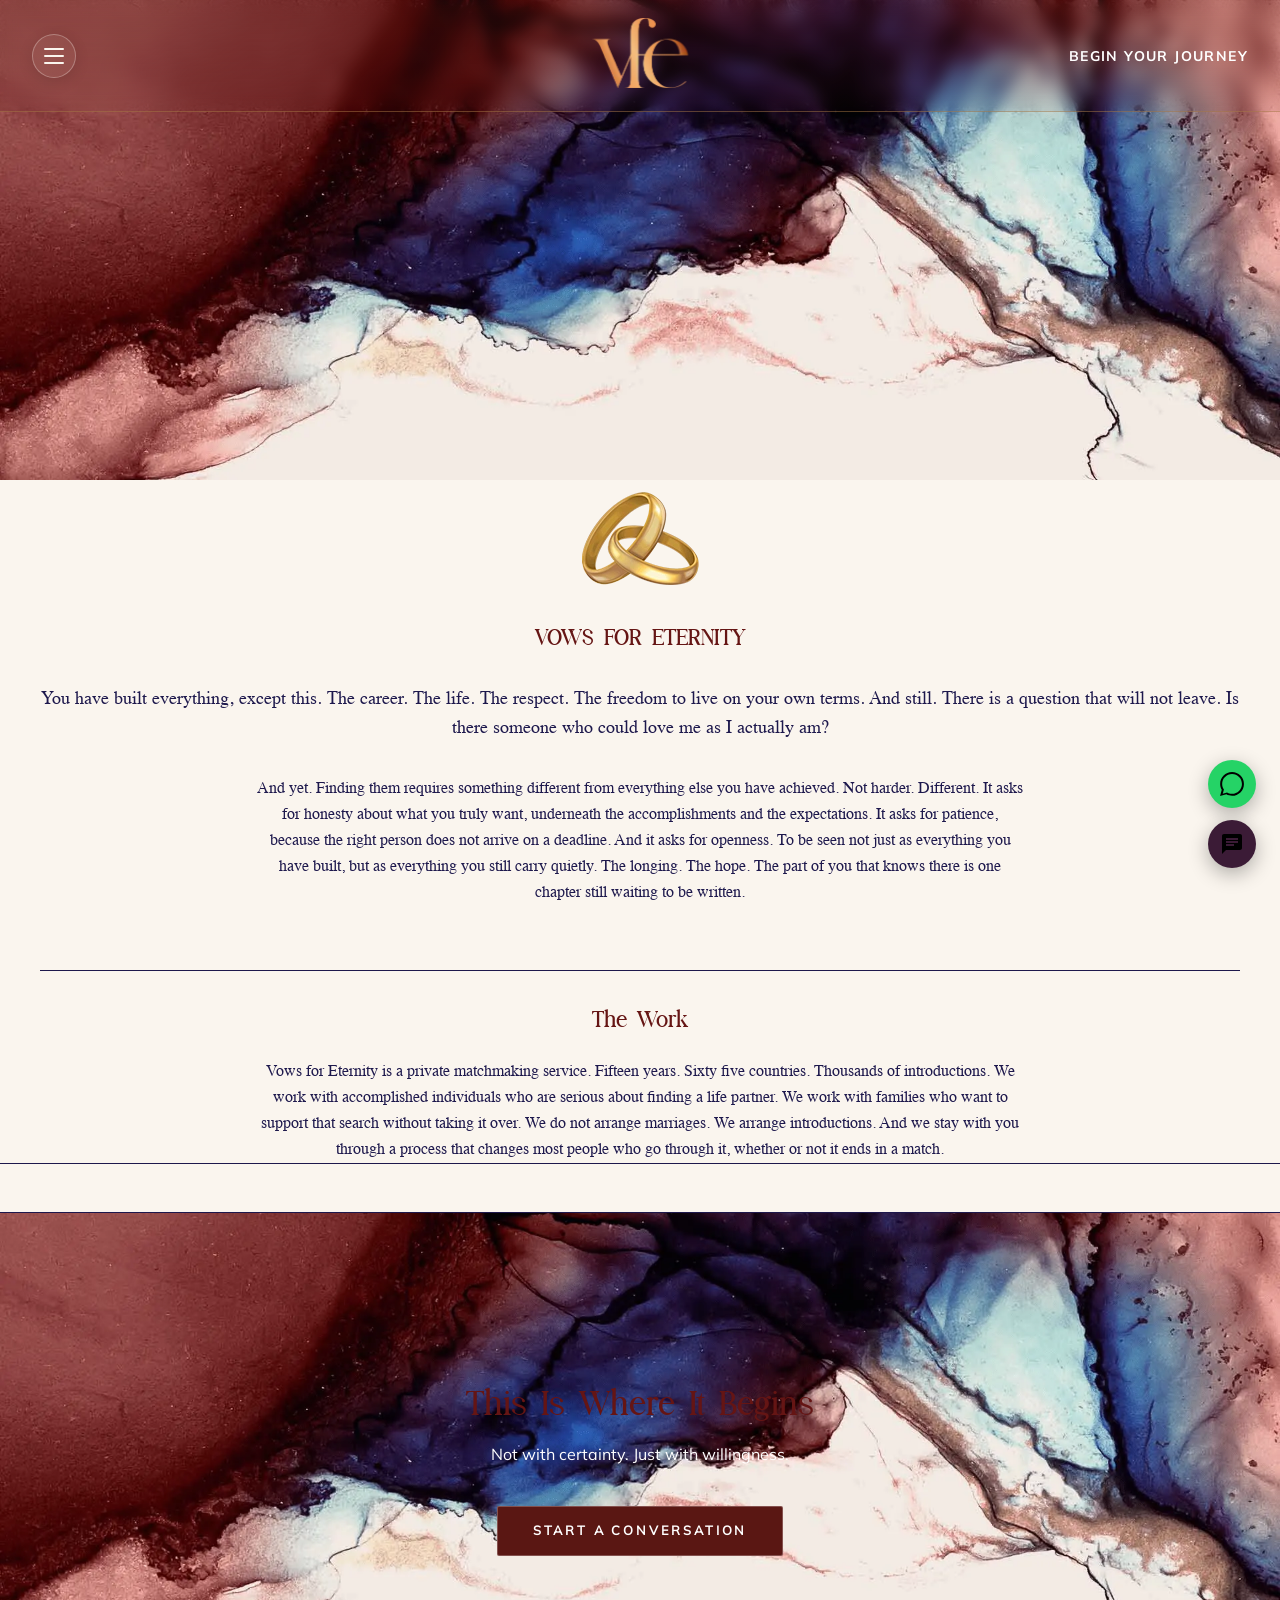
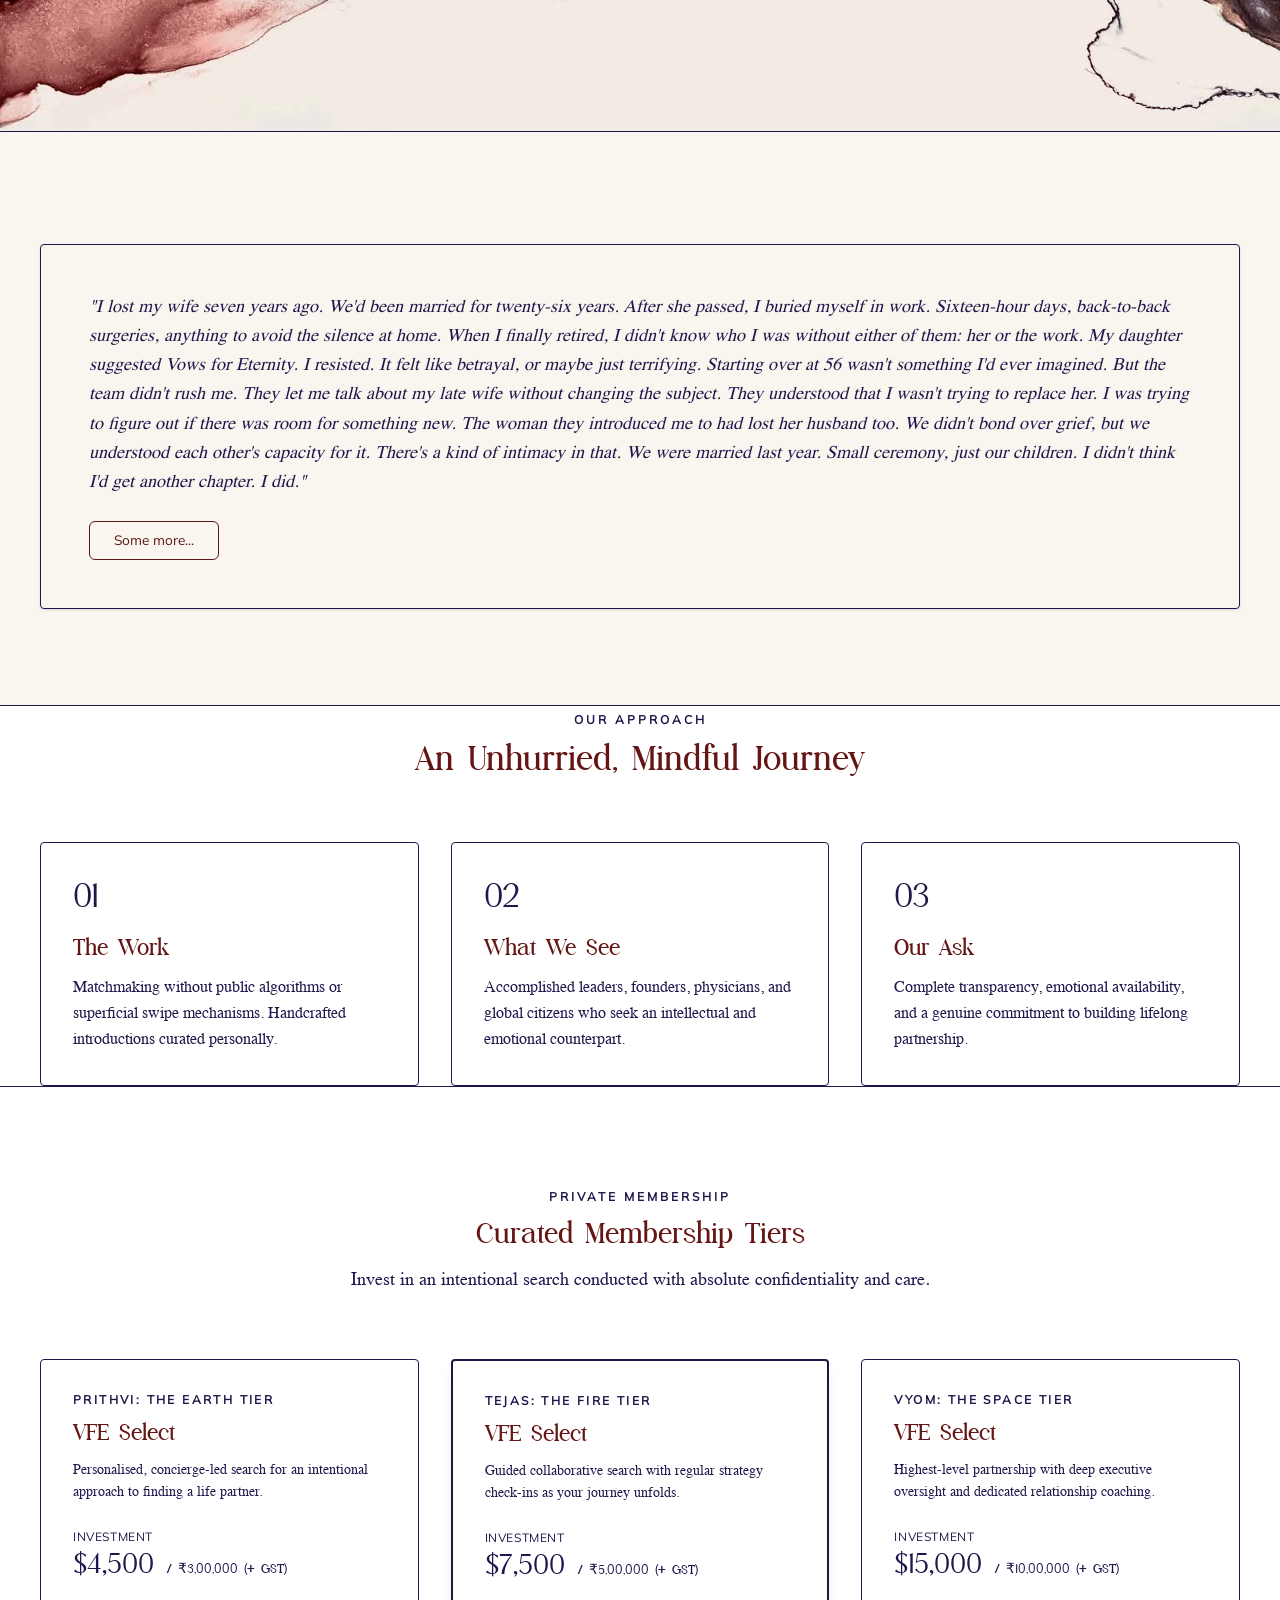
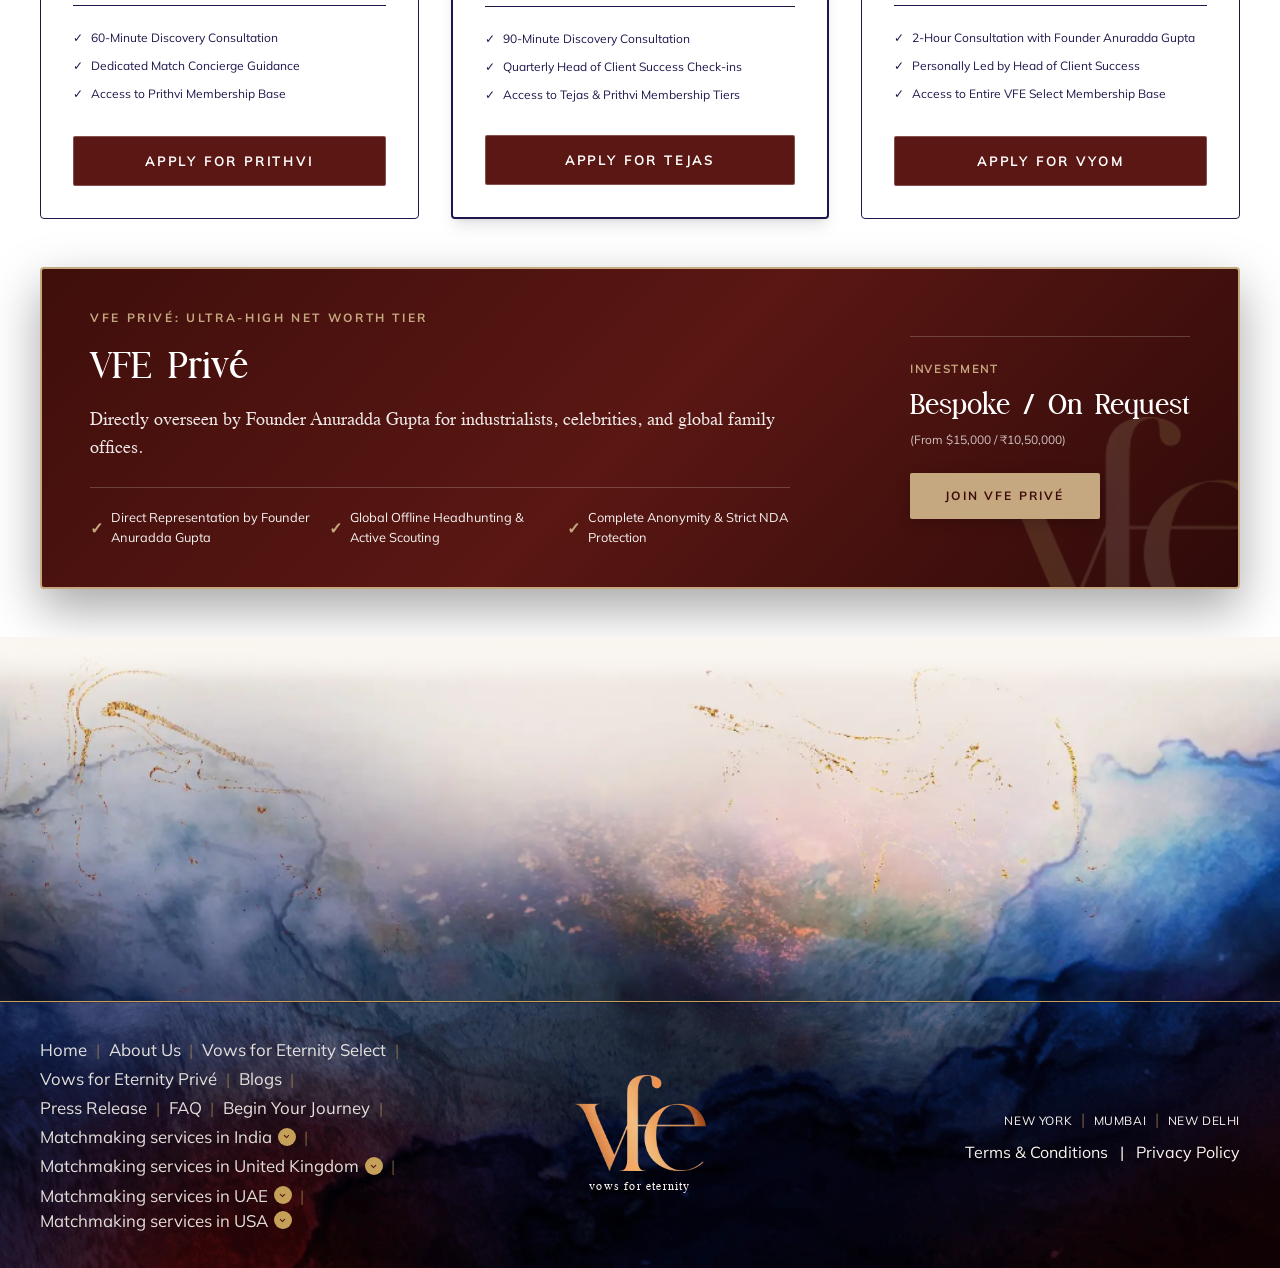
==== commit b6c0ccd5: "Implement Iris Rotation aperture morphing hamburger button and Smart Animate smooth drawer closing &" ====
--- a/index.html
+++ b/index.html
@@ -13,7 +13,7 @@
 
   <!-- Core Tailwind & Stylesheets -->
   <link rel="stylesheet" href="css/93ed2a90ee3dfcc7.css">
-  <link rel="stylesheet" href="css/luxury-custom.css?v=8">
+  <link rel="stylesheet" href="css/luxury-custom.css?v=9">
 
   <style>
     /* Standardized Footer & Bottom Watercolor Transition Banner */
@@ -100,10 +100,12 @@
   <header class="hero-header-bar">
     <!-- Left: Hamburger Icon (Flex-1) -->
     <div class="flex-1 flex items-center justify-start">
-      <button id="openDrawerBtn" class="p-2 text-white hover:text-[#C5A880] focus:outline-none cursor-pointer" aria-label="Open Menu">
-        <svg class="w-8 h-8 md:w-10 md:h-10" fill="none" stroke="currentColor" viewBox="0 0 24 24">
-          <path stroke-linecap="round" stroke-linejoin="round" stroke-width="2" d="M4 6h16M4 12h16M4 18h16"></path>
-        </svg>
+      <button id="openDrawerBtn" class="luxury-hamburger-btn" aria-label="Open Menu">
+        <div class="hamburger-icon-wrap">
+          <span class="line line-1"></span>
+          <span class="line line-2"></span>
+          <span class="line line-3"></span>
+        </div>
       </button>
     </div>
 
@@ -132,10 +134,12 @@
       <div>
         <!-- Close Ghost Circle Button -->
         <div class="flex items-center justify-between pb-8">
-          <button id="closeDrawerBtn" class="drawer-close-btn" aria-label="Close Menu">
-            <svg class="w-5 h-5" fill="none" stroke="currentColor" viewBox="0 0 24 24">
-              <path stroke-linecap="round" stroke-linejoin="round" stroke-width="2" d="M6 18L18 6M6 6l12 12"></path>
-            </svg>
+          <button id="closeDrawerBtn" class="luxury-hamburger-btn active" aria-label="Close Menu">
+            <div class="hamburger-icon-wrap">
+              <span class="line line-1"></span>
+              <span class="line line-2"></span>
+              <span class="line line-3"></span>
+            </div>
           </button>
         </div>
 
--- a/css/luxury-custom.css
+++ b/css/luxury-custom.css
@@ -397,30 +397,76 @@
   transform: translateX(0);
 }
 
-/* Circular Ghost Close Button */
-.drawer-close-btn {
+/* LUXURY IRIS ROTATION MORPHING HAMBURGER <-> CLOSE CROSS BUTTON */
+.luxury-hamburger-btn {
   display: inline-flex;
   align-items: center;
   justify-content: center;
-  width: 40px;
-  height: 40px;
+  width: 44px;
+  height: 44px;
   border-radius: 50%;
-  border: 1px solid rgba(250, 245, 238, 0.25);
-  background: rgba(250, 245, 238, 0.05);
+  border: 1px solid rgba(250, 245, 238, 0.3);
+  background: rgba(250, 245, 238, 0.06);
   color: #FAF5EE;
   cursor: pointer;
-  transition: all 0.3s cubic-bezier(0.25, 1, 0.5, 1);
-}
-
-.drawer-close-btn:hover {
-  background: rgba(197, 160, 89, 0.2);
+  position: relative;
+  transition: border-color 0.35s ease, background-color 0.35s ease, box-shadow 0.35s ease;
+  box-shadow: 0 4px 15px rgba(0, 0, 0, 0.12);
+  outline: none;
+  padding: 0;
+}
+
+.luxury-hamburger-btn:hover {
   border-color: #C5A059;
-  color: #C5A059;
-  transform: scale(1.08) rotate(90deg);
-}
-
-.nav-drawer-backdrop.open .drawer-close-btn svg {
-  transition: transform 0.4s cubic-bezier(0.34, 1.56, 0.64, 1);
+  background: rgba(197, 160, 89, 0.18);
+  box-shadow: 0 6px 20px rgba(197, 160, 89, 0.25);
+}
+
+.hamburger-icon-wrap {
+  width: 20px;
+  height: 16px;
+  position: relative;
+  display: flex;
+  flex-direction: column;
+  justify-content: space-between;
+  align-items: center;
+  transition: transform 0.5s cubic-bezier(0.16, 1, 0.3, 1);
+}
+
+.hamburger-icon-wrap .line {
+  display: block;
+  width: 100%;
+  height: 2px;
+  background-color: #FAF5EE;
+  border-radius: 2px;
+  transition: transform 0.45s cubic-bezier(0.16, 1, 0.3, 1), 
+              opacity 0.35s ease, 
+              background-color 0.35s ease;
+  transform-origin: center;
+}
+
+.luxury-hamburger-btn:hover .hamburger-icon-wrap .line {
+  background-color: #C5A059;
+}
+
+/* MORPHED STATE (ACTIVE / OPEN) - Iris Spin 180deg & Unfurl to X */
+.luxury-hamburger-btn.active .hamburger-icon-wrap {
+  transform: rotate(180deg);
+}
+
+.luxury-hamburger-btn.active .line-1 {
+  transform: translateY(7px) rotate(45deg);
+  background-color: #C5A059;
+}
+
+.luxury-hamburger-btn.active .line-2 {
+  opacity: 0;
+  transform: scaleX(0);
+}
+
+.luxury-hamburger-btn.active .line-3 {
+  transform: translateY(-7px) rotate(-45deg);
+  background-color: #C5A059;
 }
 
 .nav-drawer-link {
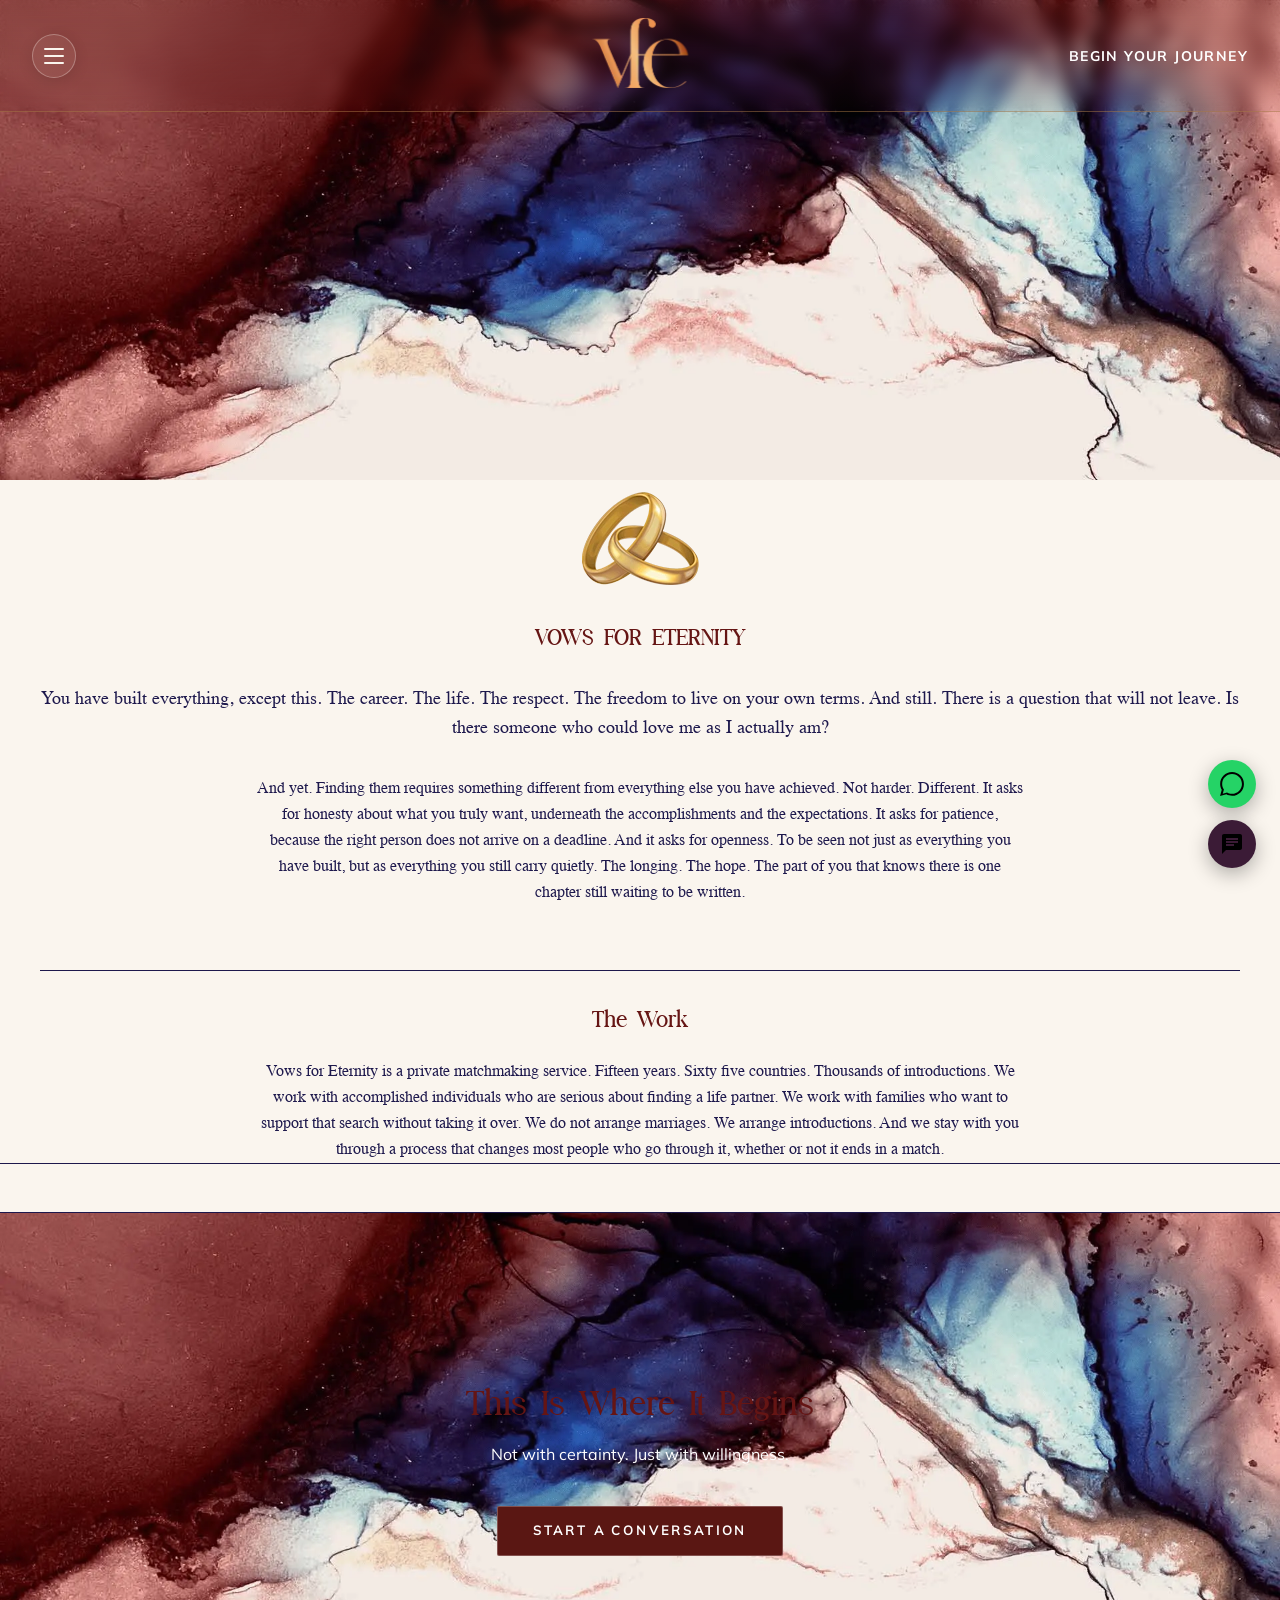
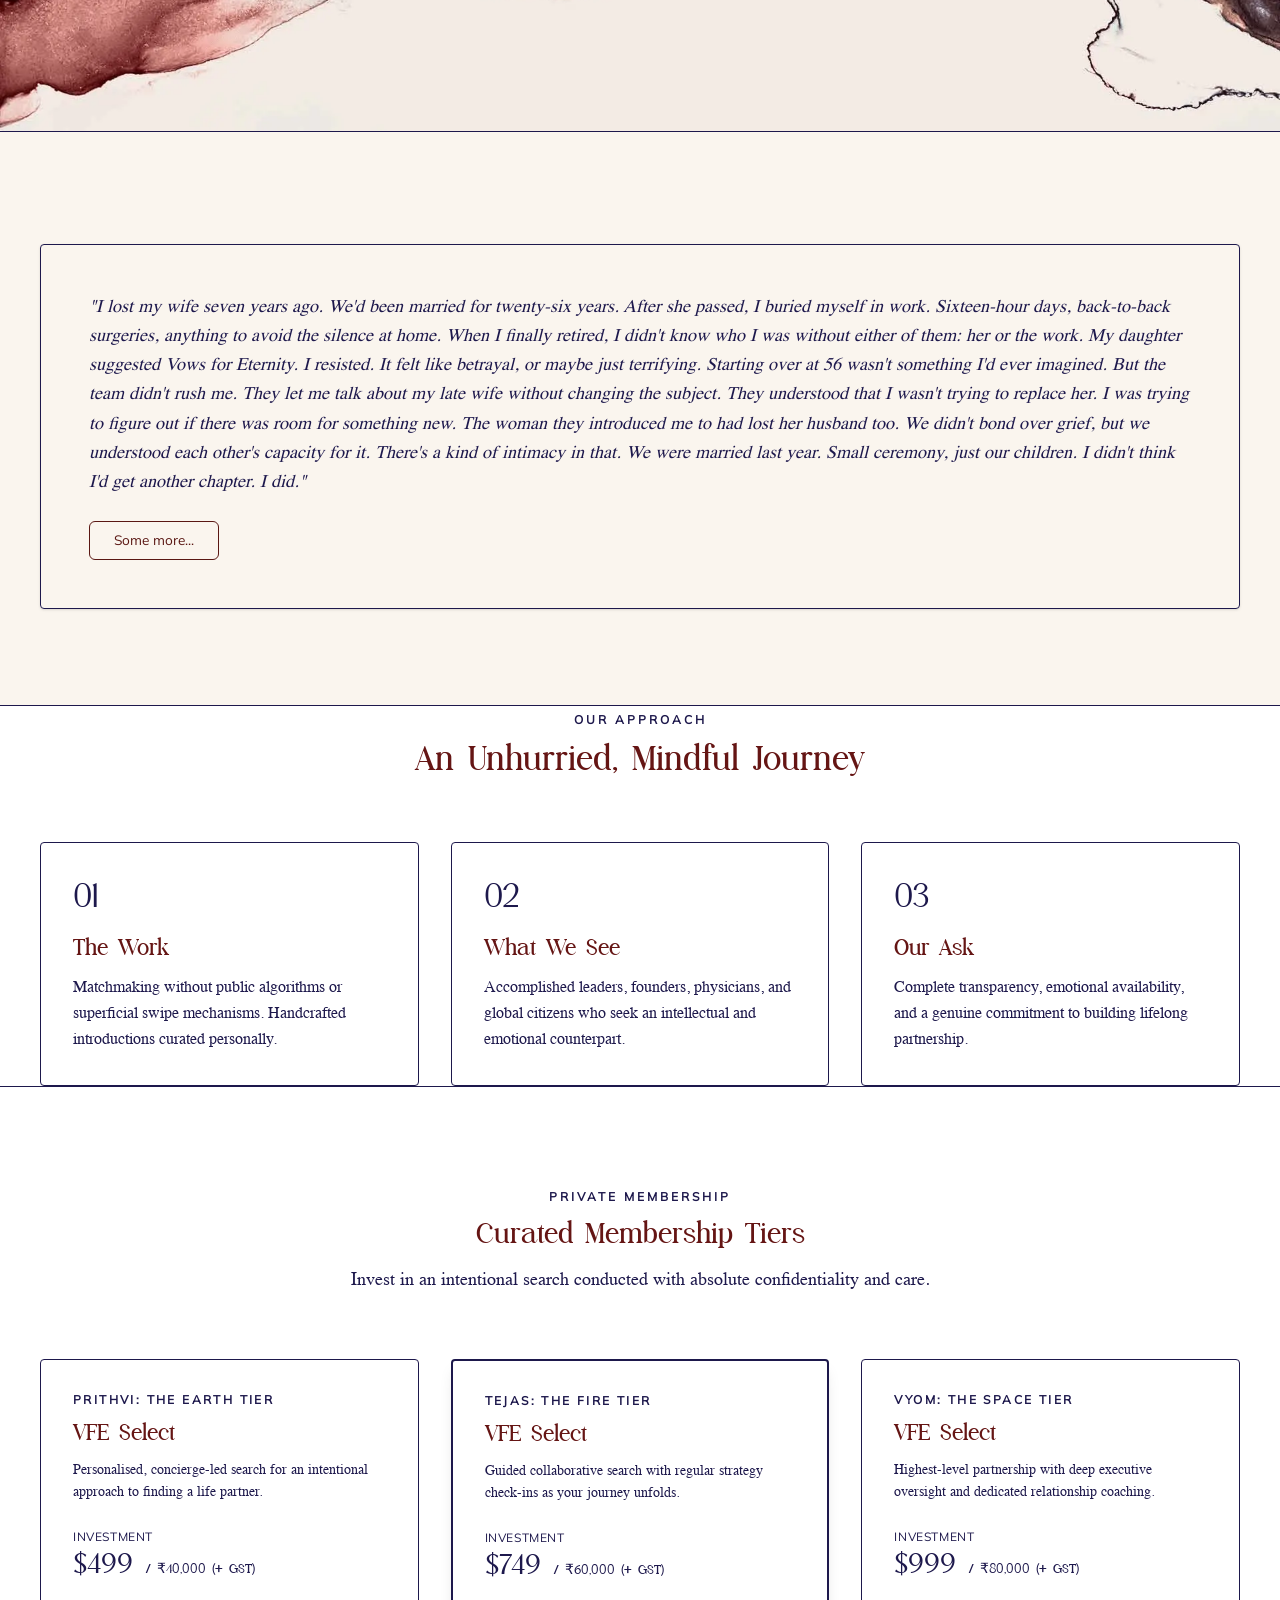
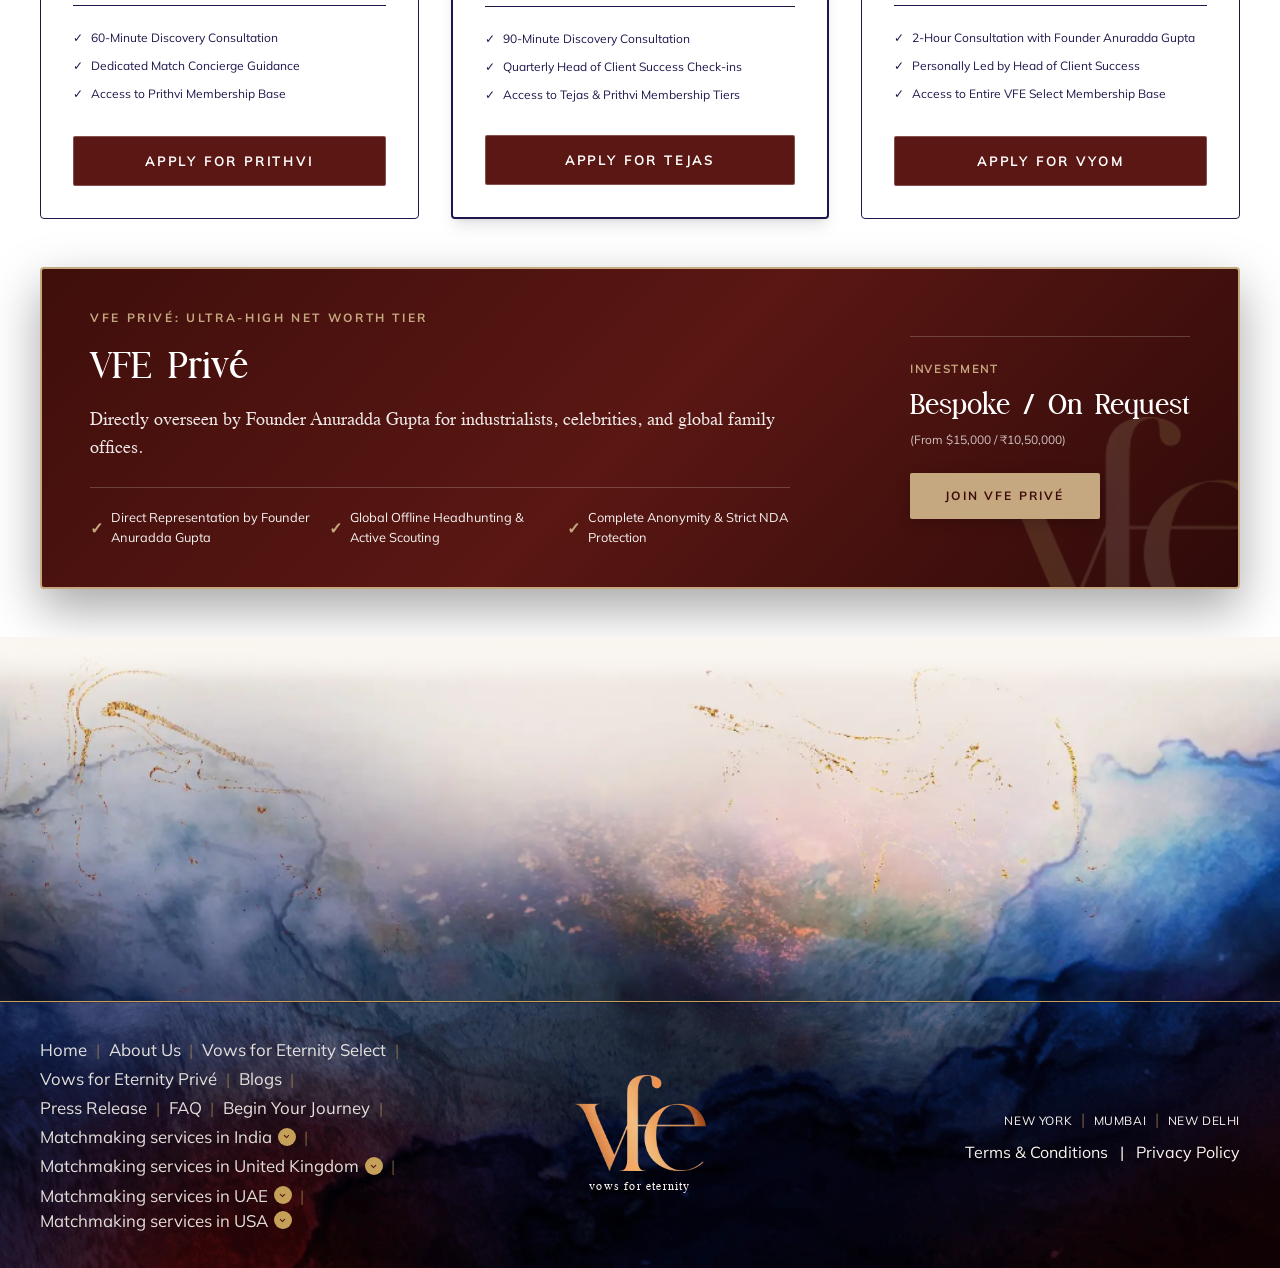
==== commit c728ccfa: "Add FastAPI backend, Stripe checkout integration, member auth, and updated tier pricing" ====
--- a/index.html
+++ b/index.html
@@ -13,7 +13,7 @@
 
   <!-- Core Tailwind & Stylesheets -->
   <link rel="stylesheet" href="css/93ed2a90ee3dfcc7.css">
-  <link rel="stylesheet" href="css/luxury-custom.css?v=9">
+  <link rel="stylesheet" href="css/luxury-custom.css?v=30">
 
   <style>
     /* Standardized Footer & Bottom Watercolor Transition Banner */
@@ -91,6 +91,7 @@
       flex-shrink: 0;
     }
   </style>
+  <script src="https://js.stripe.com/v3/"></script>
 </head>
 <body class="bg-[#FAF5EE] text-[#332B45] antialiased">
 
@@ -346,7 +347,7 @@
               
               <div class="my-6 pb-6 border-b border-[#E8E0D5]">
                 <span class="text-xs text-[#888888] uppercase tracking-wider block">Investment</span>
-                <span class="text-3xl font-metropolitan font-bold text-[#5a1713]">$4,500 <span class="text-sm font-sans font-normal text-[#666666]">/ ₹3,00,000 (+ GST)</span></span>
+                <span class="text-3xl font-metropolitan font-bold text-[#5a1713]">$499 <span class="text-sm font-sans font-normal text-[#666666]">/ ₹40,000 (+ GST)</span></span>
               </div>
 
               <ul class="space-y-3 text-xs font-sans text-[#444444] mb-8">
@@ -356,7 +357,7 @@
               </ul>
             </div>
 
-            <button class="w-full btn-start-conversation trigger-payment-modal" data-tier="select">
+            <button class="w-full btn-start-conversation trigger-payment-modal" data-tier="select" data-tier-name="Prithvi (The Earth Tier)" data-usd-amount="499">
               Apply for Prithvi
             </button>
           </div>
@@ -372,7 +373,7 @@
               
               <div class="my-6 pb-6 border-b border-[#E8E0D5]">
                 <span class="text-xs text-[#888888] uppercase tracking-wider block">Investment</span>
-                <span class="text-3xl font-metropolitan font-bold text-[#5a1713]">$7,500 <span class="text-sm font-sans font-normal text-[#666666]">/ ₹5,00,000 (+ GST)</span></span>
+                <span class="text-3xl font-metropolitan font-bold text-[#5a1713]">$749 <span class="text-sm font-sans font-normal text-[#666666]">/ ₹60,000 (+ GST)</span></span>
               </div>
 
               <ul class="space-y-3 text-xs font-sans text-[#444444] mb-8">
@@ -382,7 +383,7 @@
               </ul>
             </div>
 
-            <button class="w-full btn-start-conversation trigger-payment-modal" data-tier="prive">
+            <button class="w-full btn-start-conversation trigger-payment-modal" data-tier="prive" data-tier-name="Tejas (The Fire Tier)" data-usd-amount="749">
               Apply for Tejas
             </button>
           </div>
@@ -398,7 +399,7 @@
               
               <div class="my-6 pb-6 border-b border-[#E8E0D5]">
                 <span class="text-xs text-[#888888] uppercase tracking-wider block">Investment</span>
-                <span class="text-3xl font-metropolitan font-bold text-[#5a1713]">$15,000 <span class="text-sm font-sans font-normal text-[#666666]">/ ₹10,00,000 (+ GST)</span></span>
+                <span class="text-3xl font-metropolitan font-bold text-[#5a1713]">$999 <span class="text-sm font-sans font-normal text-[#666666]">/ ₹80,000 (+ GST)</span></span>
               </div>
 
               <ul class="space-y-3 text-xs font-sans text-[#444444] mb-8">
@@ -408,7 +409,7 @@
               </ul>
             </div>
 
-            <button class="w-full btn-start-conversation trigger-payment-modal" data-tier="bespoke">
+            <button class="w-full btn-start-conversation trigger-payment-modal" data-tier="bespoke" data-tier-name="Vyom (The Space Tier)" data-usd-amount="999">
               Apply for Vyom
             </button>
           </div>
@@ -618,15 +619,15 @@
             <div class="tier-selector-group">
               <div class="tier-option selected" data-tier="select">
                 <div class="tier-name text-xs uppercase font-bold text-[#1d184c]">Prithvi</div>
-                <div class="tier-price font-metropolitan font-bold text-[#5a1713] text-lg">$4,500</div>
+                <div class="tier-price font-metropolitan font-bold text-[#5a1713] text-lg">$499</div>
               </div>
               <div class="tier-option" data-tier="prive">
                 <div class="tier-name text-xs uppercase font-bold text-[#1d184c]">Tejas</div>
-                <div class="tier-price font-metropolitan font-bold text-[#5a1713] text-lg">$7,500</div>
+                <div class="tier-price font-metropolitan font-bold text-[#5a1713] text-lg">$749</div>
               </div>
               <div class="tier-option" data-tier="bespoke">
                 <div class="tier-name text-xs uppercase font-bold text-[#1d184c]">Vyom</div>
-                <div class="tier-price font-metropolitan font-bold text-[#5a1713] text-lg">$15,000</div>
+                <div class="tier-price font-metropolitan font-bold text-[#5a1713] text-lg">$999</div>
               </div>
             </div>
           </div>
@@ -689,7 +690,7 @@
             </div>
 
             <button type="submit" class="w-full btn-start-conversation py-4 text-sm tracking-widest mt-4">
-              PROCEED TO SECURE PAYMENT &mdash; <span id="finalPayAmount">$4,500</span>
+              PROCEED TO SECURE PAYMENT &mdash; <span id="finalPayAmount">$499</span>
             </button>
 
           </form>
@@ -709,8 +710,8 @@
           <div class="bg-[#FFFFFF] border border-[#C5A880] p-4 rounded text-left text-xs space-y-2 mb-6">
             <div class="flex justify-between"><span>Member:</span> <strong id="receiptName">Eleanor Vance</strong></div>
             <div class="flex justify-between"><span>Ref ID:</span> <strong id="receiptReference" class="text-[#5a1713]">VFE-918234</strong></div>
-            <div class="flex justify-between"><span>Tier:</span> <strong id="receiptPlan">Vows for Eternity Select</strong></div>
-            <div class="flex justify-between"><span>Amount Paid:</span> <strong id="receiptAmount" class="text-[#5a1713]">$5,000</strong></div>
+            <div class="flex justify-between"><span>Tier:</span> <strong id="receiptPlan">Prithvi: The Earth Tier</strong></div>
+            <div class="flex justify-between"><span>Amount Paid:</span> <strong id="receiptAmount" class="text-[#5a1713]">$499</strong></div>
             <div class="flex justify-between"><span>Date:</span> <span id="receiptDate">September 1, 2026</span></div>
           </div>
 
@@ -719,6 +720,230 @@
 
       </div>
 
+    </div>
+  </div>
+
+  <!-- =========================================================================
+       LUXURY MEMBER AUTHENTICATION MODAL (OFFICIAL VFE SPLIT LAYOUT)
+       ========================================================================= -->
+  <div id="memberAuthModal" class="member-auth-backdrop">
+    <div class="member-auth-card">
+      
+      <!-- Left Column: Official VFE Wedding Collage Asset -->
+      <div class="auth-collage-col hidden md:flex">
+        <img src="images/login-collage.jpg" alt="Vows for Eternity Couples Collage" class="auth-collage-img">
+      </div>
+
+      <!-- Right Column: Modern Authentication Form (Inspiration UI) -->
+      <div class="auth-form-col">
+        
+        <!-- Top Navigation Bar in Modal -->
+        <div class="auth-top-nav">
+          <button type="button" class="auth-back-btn" id="closeAuthModal" aria-label="Close & Back">
+            <svg class="w-4 h-4" fill="none" stroke="currentColor" viewBox="0 0 24 24">
+              <path stroke-linecap="round" stroke-linejoin="round" stroke-width="2.2" d="M10 19l-7-7m0 0l7-7m-7 7h18"></path>
+            </svg>
+          </button>
+          <div class="auth-top-switch" id="authTopSwitch">
+            <span id="authSwitchPrompt">Already member?</span> <a href="#" id="authSwitchAction" class="auth-switch-link">Sign in</a>
+          </div>
+        </div>
+
+        <!-- 1. Sign Up Section (Active by Default) -->
+        <div id="authSignUpSection">
+          <div>
+            <h2 class="auth-hero-title">Sign Up</h2>
+            <p class="auth-hero-sub">Secure Your Luxury Matchmaking Journey with Vows for Eternity</p>
+          </div>
+
+          <form id="memberRegisterForm" class="space-y-1">
+            <!-- Full Name -->
+            <div class="auth-field-group" id="groupRegName">
+              <svg class="auth-field-icon" width="20" height="20" fill="none" stroke="currentColor" viewBox="0 0 24 24">
+                <path stroke-linecap="round" stroke-linejoin="round" stroke-width="1.8" d="M16 7a4 4 0 11-8 0 4 4 0 018 0zM12 14a7 7 0 00-7 7h14a7 7 0 00-7-7z"></path>
+              </svg>
+              <input type="text" id="regFullName" required placeholder="Daniel Ahmadi" class="auth-field-input">
+              <div class="auth-field-right-action">
+                <div class="auth-check-badge">
+                  <svg class="w-3 h-3" fill="none" stroke="currentColor" viewBox="0 0 24 24"><path stroke-linecap="round" stroke-linejoin="round" stroke-width="3" d="M5 13l4 4L19 7"/></svg>
+                </div>
+              </div>
+            </div>
+
+            <!-- Email ID -->
+            <div class="auth-field-group" id="groupRegEmail">
+              <svg class="auth-field-icon" width="20" height="20" fill="none" stroke="currentColor" viewBox="0 0 24 24">
+                <path stroke-linecap="round" stroke-linejoin="round" stroke-width="1.8" d="M3 8l7.89 5.26a2 2 0 002.22 0L21 8M5 19h14a2 2 0 002-2V7a2 2 0 00-2-2H5a2 2 0 00-2 2v10a2 2 0 002 2z"></path>
+              </svg>
+              <input type="email" id="regEmail" required placeholder="11Danielahmadi@gmail.com" class="auth-field-input">
+              <div class="auth-field-right-action">
+                <div class="auth-check-badge">
+                  <svg class="w-3 h-3" fill="none" stroke="currentColor" viewBox="0 0 24 24"><path stroke-linecap="round" stroke-linejoin="round" stroke-width="3" d="M5 13l4 4L19 7"/></svg>
+                </div>
+              </div>
+            </div>
+
+            <!-- Password -->
+            <div class="auth-field-group" id="groupRegPass">
+              <svg class="auth-field-icon" width="20" height="20" fill="none" stroke="currentColor" viewBox="0 0 24 24">
+                <path stroke-linecap="round" stroke-linejoin="round" stroke-width="1.8" d="M12 15v2m-6 4h12a2 2 0 002-2v-6a2 2 0 00-2-2H6a2 2 0 00-2 2v6a2 2 0 002 2zm10-10V7a4 4 0 00-8 0v4h8z"></path>
+              </svg>
+              <input type="password" id="regPassword" required placeholder="Enter password" class="auth-field-input">
+              <div class="auth-field-right-action">
+                <div class="auth-check-badge">
+                  <svg class="w-3 h-3" fill="none" stroke="currentColor" viewBox="0 0 24 24"><path stroke-linecap="round" stroke-linejoin="round" stroke-width="3" d="M5 13l4 4L19 7"/></svg>
+                </div>
+                <button type="button" class="auth-eye-btn toggle-pass-btn">
+                  <svg class="w-4 h-4" fill="none" stroke="currentColor" viewBox="0 0 24 24"><path stroke-linecap="round" stroke-linejoin="round" stroke-width="1.8" d="M13.875 18.825A10.05 10.05 0 0112 19c-4.478 0-8.268-2.943-9.543-7a9.97 9.97 0 011.563-3.029m5.858.908a3 3 0 114.243 4.243M9.878 9.878l4.242 4.242M9.88 9.88l-3.29-3.29m7.532 7.532l3.29 3.29M3 3l18 18"/></svg>
+                </button>
+              </div>
+            </div>
+
+            <!-- Dynamic Password Requirement Checklist -->
+            <div class="auth-req-box" id="passReqBox">
+              <div class="auth-req-item" id="reqLen">
+                <span class="req-dot"></span>
+                <svg class="req-check" width="12" height="12" fill="none" stroke="currentColor" viewBox="0 0 24 24"><path stroke-linecap="round" stroke-linejoin="round" stroke-width="3" d="M5 13l4 4L19 7"/></svg>
+                <span>Least 8 characters</span>
+              </div>
+              <div class="auth-req-item" id="reqNum">
+                <span class="req-dot"></span>
+                <svg class="req-check" width="12" height="12" fill="none" stroke="currentColor" viewBox="0 0 24 24"><path stroke-linecap="round" stroke-linejoin="round" stroke-width="3" d="M5 13l4 4L19 7"/></svg>
+                <span>Least one number (0-9) or a symbol</span>
+              </div>
+              <div class="auth-req-item" id="reqCase">
+                <span class="req-dot"></span>
+                <svg class="req-check" width="12" height="12" fill="none" stroke="currentColor" viewBox="0 0 24 24"><path stroke-linecap="round" stroke-linejoin="round" stroke-width="3" d="M5 13l4 4L19 7"/></svg>
+                <span>Lowercase (a-z) and uppercase (A-Z)</span>
+              </div>
+            </div>
+
+            <!-- Re-Type Password -->
+            <div class="auth-field-group" id="groupRegConfirm">
+              <svg class="auth-field-icon" width="20" height="20" fill="none" stroke="currentColor" viewBox="0 0 24 24">
+                <path stroke-linecap="round" stroke-linejoin="round" stroke-width="1.8" d="M15 7a2 2 0 012 2m4 0a6 6 0 01-7.743 5.743L11 17H9v2H7v2H4a1 1 0 01-1-1v-2.586a1 1 0 01.293-.707l5.964-5.964A6 6 0 1121 9z"></path>
+              </svg>
+              <input type="password" id="regConfirmPassword" required placeholder="Re-Type Password" class="auth-field-input">
+              <div class="auth-field-right-action">
+                <div class="auth-check-badge">
+                  <svg class="w-3 h-3" fill="none" stroke="currentColor" viewBox="0 0 24 24"><path stroke-linecap="round" stroke-linejoin="round" stroke-width="3" d="M5 13l4 4L19 7"/></svg>
+                </div>
+              </div>
+            </div>
+
+            <!-- Membership Tier Selector -->
+            <div class="auth-field-group">
+              <svg class="auth-field-icon" width="20" height="20" fill="none" stroke="currentColor" viewBox="0 0 24 24">
+                <path stroke-linecap="round" stroke-linejoin="round" stroke-width="1.8" d="M5 3v4M3 5h4M6 17v4m-2-2h4m5-16l2.286 6.857L21 12l-5.714 2.143L13 21l-2.286-6.857L5 12l5.714-2.143L13 3z"></path>
+              </svg>
+              <select id="regTier" class="auth-field-select">
+                <option value="Prive">VFE Privé VIP</option>
+                <option value="Select">VFE Select</option>
+                <option value="Pride">VFE Pride</option>
+              </select>
+            </div>
+
+            <!-- Bottom Action Row (Inspiration UI) -->
+            <div class="auth-bottom-row">
+              <button type="submit" class="auth-submit-pill-btn">
+                <span>Sign Up</span>
+                <span class="auth-arrow-circle">→</span>
+              </button>
+
+              <span class="auth-or-sep">Or</span>
+
+              <!-- Red Instant VIP Demo Button -->
+              <button type="button" id="demoLoginBtn" class="auth-social-circle-btn auth-social-red" title="1-Click Instant VIP Access">
+                <svg class="w-5 h-5 fill-current" viewBox="0 0 20 20">
+                  <path fill-rule="evenodd" d="M11.3 1.046A1 1 0 0112 2v5h4a1 1 0 01.82 1.573l-7 10A1 1 0 018 18v-5H4a1 1 0 01-.82-1.573l7-10a1 1 0 011.12-.38z" clip-rule="evenodd"></path>
+                </svg>
+              </button>
+
+              <!-- Google Circular Button -->
+              <button type="button" class="auth-social-circle-btn auth-google-btn" title="Sign up with Google">
+                <svg class="w-5 h-5" viewBox="0 0 24 24">
+                  <path fill="#4285F4" d="M22.56 12.25c0-.78-.07-1.53-.2-2.25H12v4.26h5.92c-.26 1.37-1.04 2.53-2.21 3.31v2.77h3.57c2.08-1.92 3.28-4.74 3.28-8.09z"/>
+                  <path fill="#34A853" d="M12 23c2.97 0 5.46-.98 7.28-2.66l-3.57-2.77c-.98.66-2.23 1.06-3.71 1.06-2.86 0-5.29-1.93-6.16-4.53H2.18v2.84C3.99 20.53 7.7 23 12 23z"/>
+                  <path fill="#FBBC05" d="M5.84 14.09c-.22-.66-.35-1.36-.35-2.09s.13-1.43.35-2.09V7.06H2.18C1.43 8.55 1 10.22 1 12s.43 3.45 1.18 4.94l2.85-2.22.81-.63z"/>
+                  <path fill="#EA4335" d="M12 5.38c1.62 0 3.06.56 4.21 1.64l3.15-3.15C17.45 2.09 14.97 1 12 1 7.7 1 3.99 3.47 2.18 7.06l3.66 2.84c.87-2.6 3.3-4.52 6.16-4.52z"/>
+                </svg>
+              </button>
+            </div>
+          </form>
+        </div>
+
+        <!-- 2. Sign In Section (Togglable) -->
+        <div id="authSignInSection" style="display: none;">
+          <div>
+            <h2 class="auth-hero-title">Sign In</h2>
+            <p class="auth-hero-sub">Welcome back to your confidential concierge portal</p>
+          </div>
+
+          <form id="memberLoginForm" class="space-y-2">
+            <!-- Email ID -->
+            <div class="auth-field-group" id="groupLoginEmail">
+              <svg class="auth-field-icon" width="20" height="20" fill="none" stroke="currentColor" viewBox="0 0 24 24">
+                <path stroke-linecap="round" stroke-linejoin="round" stroke-width="1.8" d="M3 8l7.89 5.26a2 2 0 002.22 0L21 8M5 19h14a2 2 0 002-2V7a2 2 0 00-2-2H5a2 2 0 00-2 2v10a2 2 0 002 2z"></path>
+              </svg>
+              <input type="email" required placeholder="Enter your email" class="auth-field-input">
+              <div class="auth-field-right-action">
+                <div class="auth-check-badge">
+                  <svg class="w-3 h-3" fill="none" stroke="currentColor" viewBox="0 0 24 24"><path stroke-linecap="round" stroke-linejoin="round" stroke-width="3" d="M5 13l4 4L19 7"/></svg>
+                </div>
+              </div>
+            </div>
+
+            <!-- Password -->
+            <div class="auth-field-group" id="groupLoginPass">
+              <svg class="auth-field-icon" width="20" height="20" fill="none" stroke="currentColor" viewBox="0 0 24 24">
+                <path stroke-linecap="round" stroke-linejoin="round" stroke-width="1.8" d="M12 15v2m-6 4h12a2 2 0 002-2v-6a2 2 0 00-2-2H6a2 2 0 00-2 2v6a2 2 0 002 2zm10-10V7a4 4 0 00-8 0v4h8z"></path>
+              </svg>
+              <input type="password" id="authPasswordInput" required placeholder="Enter password" class="auth-field-input">
+              <div class="auth-field-right-action">
+                <button type="button" class="auth-eye-btn toggle-pass-btn">
+                  <svg class="w-4 h-4" fill="none" stroke="currentColor" viewBox="0 0 24 24"><path stroke-linecap="round" stroke-linejoin="round" stroke-width="1.8" d="M13.875 18.825A10.05 10.05 0 0112 19c-4.478 0-8.268-2.943-9.543-7a9.97 9.97 0 011.563-3.029m5.858.908a3 3 0 114.243 4.243M9.878 9.878l4.242 4.242M9.88 9.88l-3.29-3.29m7.532 7.532l3.29 3.29M3 3l18 18"/></svg>
+                </button>
+              </div>
+            </div>
+
+            <div class="flex items-center justify-between text-xs font-sans pt-1">
+              <label class="flex items-center gap-2 cursor-pointer text-[#4B5563]">
+                <input type="checkbox" checked class="rounded border-gray-300 accent-[#4F46E5]">
+                <span>Remember me</span>
+              </label>
+              <a href="#" class="text-[#4F46E5] font-semibold hover:underline">Forgot Password?</a>
+            </div>
+
+            <!-- Bottom Action Row -->
+            <div class="auth-bottom-row">
+              <button type="submit" class="auth-submit-pill-btn">
+                <span>Sign In</span>
+                <span class="auth-arrow-circle">→</span>
+              </button>
+
+              <span class="auth-or-sep">Or</span>
+
+              <!-- Red Instant VIP Demo Button -->
+              <button type="button" id="demoLoginBtn2" class="auth-social-circle-btn auth-social-red" title="1-Click Instant VIP Access">
+                <svg class="w-5 h-5 fill-current" viewBox="0 0 20 20">
+                  <path fill-rule="evenodd" d="M11.3 1.046A1 1 0 0112 2v5h4a1 1 0 01.82 1.573l-7 10A1 1 0 018 18v-5H4a1 1 0 01-.82-1.573l7-10a1 1 0 011.12-.38z" clip-rule="evenodd"></path>
+                </svg>
+              </button>
+
+              <!-- Google Circular Button -->
+              <button type="button" class="auth-social-circle-btn auth-google-btn" title="Sign in with Google">
+                <svg class="w-5 h-5" viewBox="0 0 24 24">
+                  <path fill="#4285F4" d="M22.56 12.25c0-.78-.07-1.53-.2-2.25H12v4.26h5.92c-.26 1.37-1.04 2.53-2.21 3.31v2.77h3.57c2.08-1.92 3.28-4.74 3.28-8.09z"/>
+                  <path fill="#34A853" d="M12 23c2.97 0 5.46-.98 7.28-2.66l-3.57-2.77c-.98.66-2.23 1.06-3.71 1.06-2.86 0-5.29-1.93-6.16-4.53H2.18v2.84C3.99 20.53 7.7 23 12 23z"/>
+                  <path fill="#FBBC05" d="M5.84 14.09c-.22-.66-.35-1.36-.35-2.09s.13-1.43.35-2.09V7.06H2.18C1.43 8.55 1 10.22 1 12s.43 3.45 1.18 4.94l2.85-2.22.81-.63z"/>
+                  <path fill="#EA4335" d="M12 5.38c1.62 0 3.06.56 4.21 1.64l3.15-3.15C17.45 2.09 14.97 1 12 1 7.7 1 3.99 3.47 2.18 7.06l3.66 2.84c.87-2.6 3.3-4.52 6.16-4.52z"/>
+                </svg>
+              </button>
+            </div>
+          </form>
+        </div>
+
+      </div>
     </div>
   </div>
 
--- a/css/luxury-custom.css
+++ b/css/luxury-custom.css
@@ -94,13 +94,23 @@
   will-change: background, backdrop-filter, padding;
 }
 
-.hero-header-bar.scrolled {
-  padding: 0.75rem 2rem;
-  background: linear-gradient(135deg, rgba(90, 23, 19, 0.96) 0%, rgba(63, 14, 11, 0.98) 100%) !important;
+.hero-header-bar.scrolled,
+.hero-header-bar.solid-header {
+  padding: 0.75rem 2rem !important;
+  background: linear-gradient(135deg, rgba(90, 23, 19, 0.98) 0%, rgba(63, 14, 11, 0.99) 100%) !important;
   -webkit-backdrop-filter: blur(14px);
   backdrop-filter: blur(14px);
   box-shadow: 0 8px 30px rgba(0, 0, 0, 0.35);
-  border-bottom-color: #C5A059;
+  border-bottom: 1px solid #C5A059 !important;
+}
+
+.hero-header-bar.solid-header .header-logo-img {
+  height: 52px !important;
+}
+
+/* Explicit Top Padding to guarantee main content clears fixed header */
+main.portal-main-content {
+  padding-top: 135px !important;
 }
 
 /* GPU-Accelerated Logo Transform Scale (Silky Smooth 60fps) */
@@ -959,3 +969,939 @@
 .faq-chevron-icon {
   transition: transform 0.35s cubic-bezier(0.34, 1.56, 0.64, 1) !important;
 }
+
+/* =========================================================================
+   LUXURY MEMBER AUTHENTICATION & LOGIN MODAL (OFFICIAL VFE SPLIT LAYOUT)
+   ========================================================================= */
+.member-auth-backdrop {
+  position: fixed;
+  inset: 0;
+  z-index: 120;
+  background: rgba(18, 6, 5, 0.75);
+  -webkit-backdrop-filter: blur(16px);
+  backdrop-filter: blur(16px);
+  opacity: 0;
+  visibility: hidden;
+  display: flex;
+  align-items: center;
+  justify-content: center;
+  padding: 1rem;
+  transition: opacity 0.4s cubic-bezier(0.16, 1, 0.3, 1), visibility 0.4s ease;
+}
+
+.member-auth-backdrop.open {
+  opacity: 1;
+  visibility: visible;
+}
+
+.member-auth-card {
+  width: 100%;
+  max-width: 920px;
+  background: #FDFBF7;
+  border: 1px solid rgba(197, 160, 89, 0.35);
+  border-radius: 24px;
+  box-shadow: 0 30px 80px rgba(0, 0, 0, 0.5), 0 0 30px rgba(197, 160, 89, 0.12);
+  overflow: hidden;
+  color: #332B45;
+  transform: scale(0.92) translateY(20px);
+  transition: transform 0.4s cubic-bezier(0.16, 1, 0.3, 1), opacity 0.4s ease;
+  position: relative;
+  display: flex;
+  flex-direction: column;
+}
+
+@media (min-width: 768px) {
+  .member-auth-card {
+    flex-direction: row;
+  }
+}
+
+.member-auth-backdrop.open .member-auth-card {
+  transform: scale(1) translateY(0);
+}
+
+.auth-collage-col {
+  flex: 1.1;
+  background: #FAF5EE;
+  padding: 1.25rem;
+  display: flex;
+  align-items: center;
+  justify-content: center;
+}
+
+@media (min-width: 768px) {
+  .auth-collage-col {
+    padding: 1.5rem;
+  }
+}
+
+.auth-collage-img {
+  width: 100%;
+  height: 100%;
+  max-height: 480px;
+  object-fit: cover;
+  border-radius: 16px;
+  box-shadow: 0 8px 24px rgba(0, 0, 0, 0.08);
+}
+
+/* =========================================================================
+   MODERN LUXURY AUTHENTICATION & SIGNUP MODAL (INSPIRED UI)
+   ========================================================================= */
+.member-auth-card {
+  width: 100%;
+  max-width: 960px;
+  background: #FFFFFF;
+  border-radius: 28px;
+  box-shadow: 0 30px 90px rgba(0, 0, 0, 0.35), 0 4px 24px rgba(0, 0, 0, 0.08);
+  overflow: hidden;
+  color: #1A1D26;
+  transform: scale(0.94) translateY(20px);
+  transition: transform 0.4s cubic-bezier(0.16, 1, 0.3, 1), opacity 0.4s ease;
+  position: relative;
+  display: flex;
+  flex-direction: column;
+}
+
+@media (min-width: 768px) {
+  .member-auth-card {
+    flex-direction: row;
+    min-height: 580px;
+  }
+}
+
+.auth-collage-col {
+  flex: 0.95;
+  background: linear-gradient(145deg, #FAF5EE 0%, #F3ECE1 100%);
+  padding: 1.5rem;
+  display: flex;
+  flex-direction: column;
+  align-items: center;
+  justify-content: center;
+  position: relative;
+}
+
+.auth-collage-img {
+  width: 100%;
+  height: 100%;
+  max-height: 520px;
+  object-fit: cover;
+  border-radius: 20px;
+  box-shadow: 0 10px 30px rgba(0, 0, 0, 0.12);
+}
+
+.auth-form-col {
+  flex: 1.15;
+  padding: 2.25rem 2.5rem;
+  display: flex;
+  flex-direction: column;
+  justify-content: space-between;
+  position: relative;
+  background: #FFFFFF;
+}
+
+@media (max-width: 640px) {
+  .auth-form-col {
+    padding: 1.5rem 1.25rem;
+  }
+}
+
+/* Top Navigation Bar in Modal */
+.auth-top-nav {
+  display: flex;
+  align-items: center;
+  justify-content: space-between;
+  margin-bottom: 1.25rem;
+}
+
+.auth-back-btn {
+  width: 38px;
+  height: 38px;
+  border-radius: 50%;
+  border: 1px solid #E5E7EB;
+  background: #FFFFFF;
+  display: flex;
+  align-items: center;
+  justify-content: center;
+  color: #4B5563;
+  cursor: pointer;
+  transition: all 0.2s ease;
+  box-shadow: 0 2px 6px rgba(0, 0, 0, 0.04);
+}
+
+.auth-back-btn:hover {
+  background: #F9FAFB;
+  border-color: #D1D5DB;
+  color: #111827;
+  transform: translateX(-2px);
+}
+
+.auth-top-switch {
+  font-family: 'mulishRegular', sans-serif;
+  font-size: 0.88rem;
+  color: #4B5563;
+}
+
+.auth-top-switch a,
+.auth-switch-link {
+  color: #4F46E5;
+  font-weight: 700;
+  text-decoration: underline;
+  text-underline-offset: 3px;
+  cursor: pointer;
+  transition: color 0.2s ease;
+}
+
+.auth-top-switch a:hover,
+.auth-switch-link:hover {
+  color: #3730A3;
+}
+
+/* Header Text */
+.auth-hero-title {
+  font-family: -apple-system, BlinkMacSystemFont, "Segoe UI", Roboto, "Helvetica Neue", sans-serif;
+  font-size: 2.1rem;
+  font-weight: 800;
+  color: #111827;
+  line-height: 1.15;
+  letter-spacing: -0.02em;
+  margin-bottom: 0.35rem;
+}
+
+.auth-hero-sub {
+  font-family: 'mulishRegular', sans-serif;
+  font-size: 0.85rem;
+  color: #9CA3AF;
+  margin-bottom: 1.5rem;
+}
+
+/* Modern Input Groups with Left Icon and Right Check */
+.member-auth-card svg {
+  max-width: 100%;
+  box-sizing: border-box;
+}
+
+.auth-top-nav svg,
+.auth-back-btn svg {
+  width: 16px !important;
+  height: 16px !important;
+  min-width: 16px !important;
+  max-width: 16px !important;
+  min-height: 16px !important;
+  max-height: 16px !important;
+  flex-shrink: 0 !important;
+}
+
+.auth-field-group {
+  position: relative;
+  display: flex;
+  align-items: center;
+  border-bottom: 1.5px solid #E5E7EB;
+  padding: 0.75rem 0.25rem;
+  transition: border-color 0.25s ease;
+  margin-bottom: 1rem;
+}
+
+.auth-field-group:focus-within {
+  border-bottom-color: #4F46E5;
+}
+
+.auth-field-group.is-valid {
+  border-bottom-color: #10B981;
+}
+
+.auth-field-icon {
+  width: 20px !important;
+  height: 20px !important;
+  min-width: 20px !important;
+  max-width: 20px !important;
+  min-height: 20px !important;
+  max-height: 20px !important;
+  color: #9CA3AF;
+  flex-shrink: 0 !important;
+  margin-right: 0.75rem;
+  transition: color 0.2s ease;
+}
+
+.auth-field-group:focus-within .auth-field-icon {
+  color: #4F46E5;
+}
+
+.auth-field-input {
+  flex: 1;
+  border: none;
+  outline: none;
+  background: transparent;
+  font-family: 'mulishRegular', sans-serif;
+  font-size: 0.95rem;
+  color: #111827;
+  padding: 0;
+}
+
+.auth-field-input::placeholder {
+  color: #9CA3AF;
+}
+
+.auth-field-select {
+  flex: 1;
+  border: none;
+  outline: none;
+  background: transparent;
+  font-family: 'mulishRegular', sans-serif;
+  font-size: 0.92rem;
+  color: #111827;
+  padding: 0;
+  cursor: pointer;
+}
+
+.auth-field-right-action {
+  margin-left: 0.5rem;
+  display: flex;
+  align-items: center;
+  gap: 0.4rem;
+}
+
+.auth-check-badge {
+  width: 18px !important;
+  height: 18px !important;
+  min-width: 18px !important;
+  max-width: 18px !important;
+  min-height: 18px !important;
+  max-height: 18px !important;
+  border-radius: 50%;
+  border: 1.5px solid #10B981;
+  color: #10B981;
+  display: none;
+  align-items: center;
+  justify-content: center;
+  flex-shrink: 0 !important;
+}
+
+.auth-check-badge svg {
+  width: 10px !important;
+  height: 10px !important;
+  min-width: 10px !important;
+  max-width: 10px !important;
+  min-height: 10px !important;
+  max-height: 10px !important;
+  flex-shrink: 0 !important;
+}
+
+.auth-field-group.is-valid .auth-check-badge {
+  display: flex !important;
+}
+
+.auth-eye-btn {
+  background: none;
+  border: none;
+  padding: 2px;
+  color: #9CA3AF;
+  cursor: pointer;
+  transition: color 0.2s ease;
+  display: flex;
+  align-items: center;
+  justify-content: center;
+  flex-shrink: 0 !important;
+}
+
+.auth-eye-btn svg {
+  width: 16px !important;
+  height: 16px !important;
+  min-width: 16px !important;
+  max-width: 16px !important;
+  min-height: 16px !important;
+  max-height: 16px !important;
+  flex-shrink: 0 !important;
+}
+
+.auth-eye-btn:hover {
+  color: #4B5563;
+}
+
+/* Password Requirements Live Checklist */
+.auth-req-box {
+  margin: 0.25rem 0 1rem 0;
+  padding-left: 1.75rem;
+  display: flex;
+  flex-direction: column;
+  gap: 0.35rem;
+}
+
+.auth-req-item {
+  display: flex;
+  align-items: center;
+  gap: 0.5rem;
+  font-family: 'mulishRegular', sans-serif;
+  font-size: 0.76rem;
+  color: #9CA3AF;
+  transition: color 0.2s ease;
+}
+
+.auth-req-item .req-dot {
+  width: 5px !important;
+  height: 5px !important;
+  min-width: 5px !important;
+  min-height: 5px !important;
+  border-radius: 50%;
+  background-color: #9CA3AF;
+  transition: all 0.2s ease;
+  flex-shrink: 0 !important;
+}
+
+.auth-req-item .req-check {
+  display: none;
+  width: 12px !important;
+  height: 12px !important;
+  min-width: 12px !important;
+  max-width: 12px !important;
+  min-height: 12px !important;
+  max-height: 12px !important;
+  color: #10B981;
+  flex-shrink: 0 !important;
+}
+
+.auth-req-item.met {
+  color: #10B981;
+  font-weight: 600;
+}
+
+.auth-req-item.met .req-dot {
+  display: none !important;
+}
+
+.auth-req-item.met .req-check {
+  display: inline-block !important;
+  width: 12px !important;
+  height: 12px !important;
+  min-width: 12px !important;
+  max-width: 12px !important;
+  min-height: 12px !important;
+  max-height: 12px !important;
+}
+
+/* Bottom Action Row Matching Inspiration */
+.auth-bottom-row {
+  display: flex;
+  align-items: center;
+  gap: 1rem;
+  margin-top: 1.25rem;
+}
+
+.auth-submit-pill-btn {
+  flex: 1;
+  background: #4F46E5;
+  color: #FFFFFF;
+  border: none;
+  border-radius: 9999px;
+  padding: 0.85rem 1.4rem;
+  font-family: -apple-system, BlinkMacSystemFont, "Segoe UI", Roboto, sans-serif;
+  font-size: 0.98rem;
+  font-weight: 700;
+  display: flex;
+  align-items: center;
+  justify-content: center;
+  gap: 0.75rem;
+  cursor: pointer;
+  box-shadow: 0 8px 20px rgba(79, 70, 229, 0.3);
+  transition: all 0.25s cubic-bezier(0.16, 1, 0.3, 1);
+}
+
+.auth-submit-pill-btn:hover {
+  background: #4338CA;
+  transform: translateY(-1.5px);
+  box-shadow: 0 12px 24px rgba(79, 70, 229, 0.4);
+}
+
+.auth-arrow-circle {
+  width: 24px;
+  height: 24px;
+  border-radius: 50%;
+  background: rgba(255, 255, 255, 0.22);
+  display: flex;
+  align-items: center;
+  justify-content: center;
+  font-size: 0.85rem;
+  transition: transform 0.2s ease;
+}
+
+.auth-submit-pill-btn:hover .auth-arrow-circle {
+  transform: translateX(2px);
+}
+
+.auth-or-sep {
+  font-family: 'mulishRegular', sans-serif;
+  font-size: 0.85rem;
+  color: #9CA3AF;
+  padding: 0 0.15rem;
+}
+
+.auth-social-circle-btn {
+  width: 48px;
+  height: 48px;
+  border-radius: 50%;
+  background: #FFFFFF;
+  border: 1px solid #E5E7EB;
+  display: flex;
+  align-items: center;
+  justify-content: center;
+  cursor: pointer;
+  transition: all 0.25s ease;
+  box-shadow: 0 4px 12px rgba(0, 0, 0, 0.05);
+  flex-shrink: 0;
+}
+
+.auth-social-circle-btn svg {
+  width: 20px !important;
+  height: 20px !important;
+  min-width: 20px !important;
+  max-width: 20px !important;
+  min-height: 20px !important;
+  max-height: 20px !important;
+  flex-shrink: 0 !important;
+}
+
+.auth-social-circle-btn:hover {
+  transform: translateY(-2px);
+  box-shadow: 0 8px 18px rgba(0, 0, 0, 0.1);
+  border-color: #D1D5DB;
+}
+
+.auth-social-red {
+  background: #E11D48;
+  border-color: #E11D48;
+  color: #FFFFFF;
+}
+
+.auth-social-red:hover {
+  background: #BE123C;
+  border-color: #BE123C;
+  box-shadow: 0 8px 18px rgba(225, 29, 72, 0.35);
+}
+
+/* =========================================================================
+   LUXURY CLIENT MEMBER PORTAL TABS & CHAT WIDGETS
+   ========================================================================= */
+.portal-nav-tab {
+  font-family: 'mulishRegular', sans-serif;
+  font-size: 0.85rem;
+  font-weight: 700;
+  letter-spacing: 0.08em;
+  text-transform: uppercase;
+  color: #5A1713;
+  padding: 0.9rem 1.25rem;
+  border-bottom: 3px solid transparent;
+  transition: all 0.25s cubic-bezier(0.16, 1, 0.3, 1);
+  cursor: pointer;
+  white-space: nowrap;
+  opacity: 0.7;
+}
+
+.portal-nav-tab.active {
+  color: #5A1713;
+  border-bottom-color: #C5A059;
+  opacity: 1;
+  background: rgba(197, 160, 89, 0.08);
+}
+
+.portal-nav-tab:hover {
+  opacity: 1;
+  background: rgba(197, 160, 89, 0.05);
+}
+
+.portal-tab-content {
+  display: none;
+  animation: portalFadeIn 0.35s cubic-bezier(0.16, 1, 0.3, 1);
+}
+
+.portal-tab-content.active {
+  display: block;
+}
+
+@keyframes portalFadeIn {
+  from {
+    opacity: 0;
+    transform: translateY(8px);
+  }
+  to {
+    opacity: 1;
+    transform: translateY(0);
+  }
+}
+
+.portal-input-field {
+  width: 100%;
+  background: #FFFFFF;
+  border: 1px solid rgba(197, 160, 89, 0.35);
+  border-radius: 8px;
+  padding: 0.75rem 1rem;
+  color: #332B45;
+  font-family: 'mulishRegular', sans-serif;
+  font-size: 0.9rem;
+  outline: none;
+  transition: border-color 0.25s ease, box-shadow 0.25s ease;
+}
+
+.portal-input-field:focus {
+  border-color: #5A1713;
+  box-shadow: 0 0 10px rgba(90, 23, 19, 0.12);
+}
+
+.chat-bubble-sent {
+  background: linear-gradient(135deg, #5A1713 0%, #3F0E0B 100%);
+  color: #FAF5EE;
+  border-radius: 16px 16px 2px 16px;
+}
+
+.chat-bubble-received {
+  background: #FFFFFF;
+  border: 1px solid rgba(197, 160, 89, 0.3);
+  color: #332B45;
+  border-radius: 16px 16px 16px 2px;
+}
+
+/* =========================================================================
+   DYNAMIC STAGE-BASED PHOTO COLLAGE GRID (FLAWLESS 1-5 STAGE COLLAGES)
+   ========================================================================= */
+.vfe-stage-collage {
+  display: grid;
+  gap: 12px;
+  width: 100%;
+  max-width: 960px;
+  margin: 0 auto;
+}
+
+/* Common Tile Styles */
+.vfe-stage-tile {
+  position: relative;
+  overflow: hidden;
+  border-radius: 12px;
+  border: 1px solid rgba(197, 160, 89, 0.35);
+  background-color: #FAF5EE;
+  cursor: pointer;
+  box-shadow: 0 4px 14px rgba(0, 0, 0, 0.05);
+  transition: transform 0.3s cubic-bezier(0.16, 1, 0.3, 1), box-shadow 0.3s ease;
+}
+
+.vfe-stage-tile img {
+  width: 100%;
+  height: 100%;
+  object-fit: cover;
+  display: block;
+  transition: transform 0.4s cubic-bezier(0.16, 1, 0.3, 1);
+}
+
+.vfe-stage-tile:hover img {
+  transform: scale(1.05);
+}
+
+.vfe-stage-tile:hover {
+  box-shadow: 0 10px 24px rgba(90, 23, 19, 0.18);
+  border-color: #5A1713;
+}
+
+/* STAGE 1 PHOTO: Single Centered Hero */
+.vfe-stage-collage[data-stage="1"] {
+  grid-template-columns: 1fr;
+  max-width: 600px;
+}
+.vfe-stage-collage[data-stage="1"] .vfe-stage-tile {
+  aspect-ratio: 4 / 3;
+}
+
+/* STAGE 2 PHOTOS: 2 Equal Portrait Columns (Ref Image 5) */
+.vfe-stage-collage[data-stage="2"] {
+  grid-template-columns: 1fr 1fr;
+  max-width: 700px;
+}
+.vfe-stage-collage[data-stage="2"] .vfe-stage-tile {
+  aspect-ratio: 3 / 4;
+}
+
+/* STAGE 3 PHOTOS: 2 Columns - 2 Top Portraits + 1 Bottom Wide (Ref Image 4) */
+.vfe-stage-collage[data-stage="3"] {
+  grid-template-columns: 1fr 1fr;
+  max-width: 750px;
+}
+.vfe-stage-collage[data-stage="3"] .vfe-stage-tile:nth-child(1),
+.vfe-stage-collage[data-stage="3"] .vfe-stage-tile:nth-child(2) {
+  aspect-ratio: 4 / 3;
+}
+.vfe-stage-collage[data-stage="3"] .vfe-stage-tile:nth-child(3) {
+  grid-column: span 2;
+  aspect-ratio: 16 / 7;
+}
+
+/* STAGE 4 PHOTOS: 2 Columns - Left Tall + Right Stacked (Ref Image 3) */
+.vfe-stage-collage[data-stage="4"] {
+  grid-template-columns: 1fr 1fr;
+  max-width: 800px;
+}
+.vfe-stage-collage[data-stage="4"] .vfe-stage-tile:nth-child(1) {
+  grid-row: span 2;
+  height: 100%;
+  aspect-ratio: 3 / 4;
+}
+.vfe-stage-collage[data-stage="4"] .vfe-stage-tile:nth-child(2),
+.vfe-stage-collage[data-stage="4"] .vfe-stage-tile:nth-child(3),
+.vfe-stage-collage[data-stage="4"] .vfe-stage-tile:nth-child(4) {
+  aspect-ratio: 4 / 3;
+}
+
+/* STAGE 5 PHOTOS: 3 Columns - Left 2 Stacked + Center 1 Tall + Right 2 Stacked (Ref Image 2) */
+.vfe-stage-collage[data-stage="5"] {
+  grid-template-columns: 1fr 1.1fr 1fr;
+  max-width: 900px;
+}
+.vfe-stage-collage[data-stage="5"] .vfe-stage-tile:nth-child(1),
+.vfe-stage-collage[data-stage="5"] .vfe-stage-tile:nth-child(2),
+.vfe-stage-collage[data-stage="5"] .vfe-stage-tile:nth-child(4),
+.vfe-stage-collage[data-stage="5"] .vfe-stage-tile:nth-child(5) {
+  aspect-ratio: 4 / 3;
+}
+.vfe-stage-collage[data-stage="5"] .vfe-stage-tile:nth-child(3) {
+  grid-row: span 2;
+  height: 100%;
+  aspect-ratio: 3 / 4;
+}
+
+@media (max-width: 600px) {
+  .vfe-stage-collage[data-stage="5"],
+  .vfe-stage-collage[data-stage="4"],
+  .vfe-stage-collage[data-stage="3"] {
+    grid-template-columns: 1fr 1fr;
+    gap: 8px;
+  }
+}
+
+/* =========================================================================
+   WORLD-CLASS 3-COLUMN LUXURY MESSENGER CHAT UI (DRIBBBLE REF IMAGES 2 & 3)
+   ========================================================================= */
+.vfe-messenger-container {
+  display: grid;
+  grid-template-columns: 280px 1fr 280px;
+  height: 640px;
+  background: #FFFFFF;
+  border: 1px solid rgba(197, 160, 89, 0.4);
+  border-radius: 20px;
+  overflow: hidden;
+  box-shadow: 0 12px 36px rgba(0, 0, 0, 0.08);
+}
+
+/* Left Match Sidebar (Deep Maroon) */
+.vfe-chat-sidebar-left {
+  background: linear-gradient(180deg, #3F0E0B 0%, #2A0907 100%);
+  color: #FAF5EE;
+  display: flex;
+  flex-direction: column;
+  border-right: 1px solid rgba(197, 160, 89, 0.2);
+}
+
+.vfe-chat-item {
+  padding: 0.85rem 1rem;
+  display: flex;
+  align-items: center;
+  gap: 0.75rem;
+  cursor: pointer;
+  transition: all 0.2s ease;
+  border-left: 3px solid transparent;
+}
+
+.vfe-chat-item:hover, .vfe-chat-item.active {
+  background: rgba(197, 160, 89, 0.12);
+  border-left-color: #C5A059;
+}
+
+.vfe-chat-item.active {
+  background: rgba(197, 160, 89, 0.18);
+}
+
+/* Center Stream Area */
+.vfe-chat-main-area {
+  display: flex;
+  flex-direction: column;
+  background: #FDFBF7;
+}
+
+.vfe-chat-header {
+  padding: 1rem 1.25rem;
+  background: #FFFFFF;
+  border-bottom: 1px solid rgba(197, 160, 89, 0.25);
+  display: flex;
+  align-items: center;
+  justify-content: space-between;
+}
+
+.vfe-chat-stream {
+  flex: 1;
+  overflow-y: auto;
+  padding: 1.25rem;
+  display: flex;
+  flex-direction: column;
+  gap: 1rem;
+}
+
+.vfe-msg-group-received {
+  display: flex;
+  align-items: flex-end;
+  gap: 0.6rem;
+  max-width: 80%;
+}
+
+.vfe-msg-group-sent {
+  display: flex;
+  align-items: flex-end;
+  gap: 0.6rem;
+  max-width: 80%;
+  margin-left: auto;
+  flex-direction: row-reverse;
+}
+
+.vfe-msg-bubble-received {
+  background: #FFFFFF;
+  border: 1px solid rgba(197, 160, 89, 0.3);
+  color: #332B45;
+  padding: 0.85rem 1.1rem;
+  border-radius: 18px 18px 18px 4px;
+  font-size: 0.82rem;
+  line-height: 1.5;
+  box-shadow: 0 2px 8px rgba(0, 0, 0, 0.04);
+}
+
+.vfe-msg-bubble-sent {
+  background: linear-gradient(135deg, #5A1713 0%, #3F0E0B 100%);
+  color: #FAF5EE;
+  padding: 0.85rem 1.1rem;
+  border-radius: 18px 18px 4px 18px;
+  font-size: 0.82rem;
+  line-height: 1.5;
+  box-shadow: 0 4px 12px rgba(90, 23, 19, 0.2);
+}
+
+.vfe-chat-input-bar {
+  padding: 0.85rem 1.25rem;
+  background: #FFFFFF;
+  border-top: 1px solid rgba(197, 160, 89, 0.25);
+  display: flex;
+  align-items: center;
+  gap: 0.75rem;
+}
+
+/* Right Candidate Info Sidebar */
+.vfe-chat-sidebar-right {
+  background: #FFFFFF;
+  border-left: 1px solid rgba(197, 160, 89, 0.25);
+  padding: 1.5rem 1.25rem;
+  display: flex;
+  flex-direction: column;
+  align-items: center;
+  overflow-y: auto;
+}
+
+@media (max-width: 1024px) {
+  .vfe-messenger-container {
+    grid-template-columns: 240px 1fr;
+    height: 580px;
+  }
+  .vfe-chat-sidebar-right {
+    display: none;
+  }
+}
+
+@media (max-width: 640px) {
+  .vfe-messenger-container {
+    grid-template-columns: 1fr;
+    height: 520px;
+  }
+  .vfe-chat-sidebar-left {
+    display: none;
+  }
+}
+
+/* =========================================================================
+   OFFICIAL VFE EXACT INVOICE & WATERMARK STYLING (MATCHING REFERENCE DESIGN)
+   ========================================================================= */
+.vfe-invoice-sheet {
+  position: relative;
+  background: #FFFFFF;
+  border: 2px solid #2D3748;
+  border-radius: 0;
+  overflow: hidden;
+  box-shadow: 0 12px 35px rgba(0, 0, 0, 0.12);
+  min-height: 840px;
+  display: flex;
+  flex-direction: column;
+  justify-content: space-between;
+  font-family: -apple-system, BlinkMacSystemFont, "Segoe UI", Roboto, "Helvetica Neue", Arial, sans-serif !important;
+  color: #1A202C;
+}
+
+.vfe-invoice-watermark {
+  position: absolute;
+  top: 50%;
+  left: 50%;
+  transform: translate(-50%, -50%);
+  width: 320px;
+  max-width: 65%;
+  opacity: 0.13;
+  pointer-events: none;
+  z-index: 1;
+  user-select: none;
+}
+
+.vfe-invoice-watermark img {
+  width: 100%;
+  height: auto;
+  object-fit: contain;
+}
+
+.vfe-invoice-content {
+  position: relative;
+  z-index: 2;
+  flex: 1;
+  display: flex;
+  flex-direction: column;
+  justify-content: space-between;
+}
+
+@media print {
+  body * {
+    visibility: hidden;
+  }
+  #printInvoiceModal,
+  #printInvoiceModal * {
+    visibility: visible;
+  }
+  #printInvoiceModal {
+    position: absolute;
+    left: 0;
+    top: 0;
+    width: 100%;
+    margin: 0;
+    padding: 0;
+    background: transparent !important;
+    backdrop-filter: none !important;
+    display: block !important;
+  }
+  .print\:hidden {
+    display: none !important;
+  }
+  .vfe-invoice-sheet {
+    border: 2px solid #2D3748 !important;
+    box-shadow: none !important;
+    margin: 0 !important;
+    padding: 24px 28px !important;
+    min-height: 98vh !important;
+    -webkit-print-color-adjust: exact;
+    print-color-adjust: exact;
+  }
+  .vfe-invoice-watermark {
+    opacity: 0.14 !important;
+    display: block !important;
+    -webkit-print-color-adjust: exact;
+    print-color-adjust: exact;
+  }
+  @page {
+    size: A4;
+    margin: 8mm;
+  }
+}
+
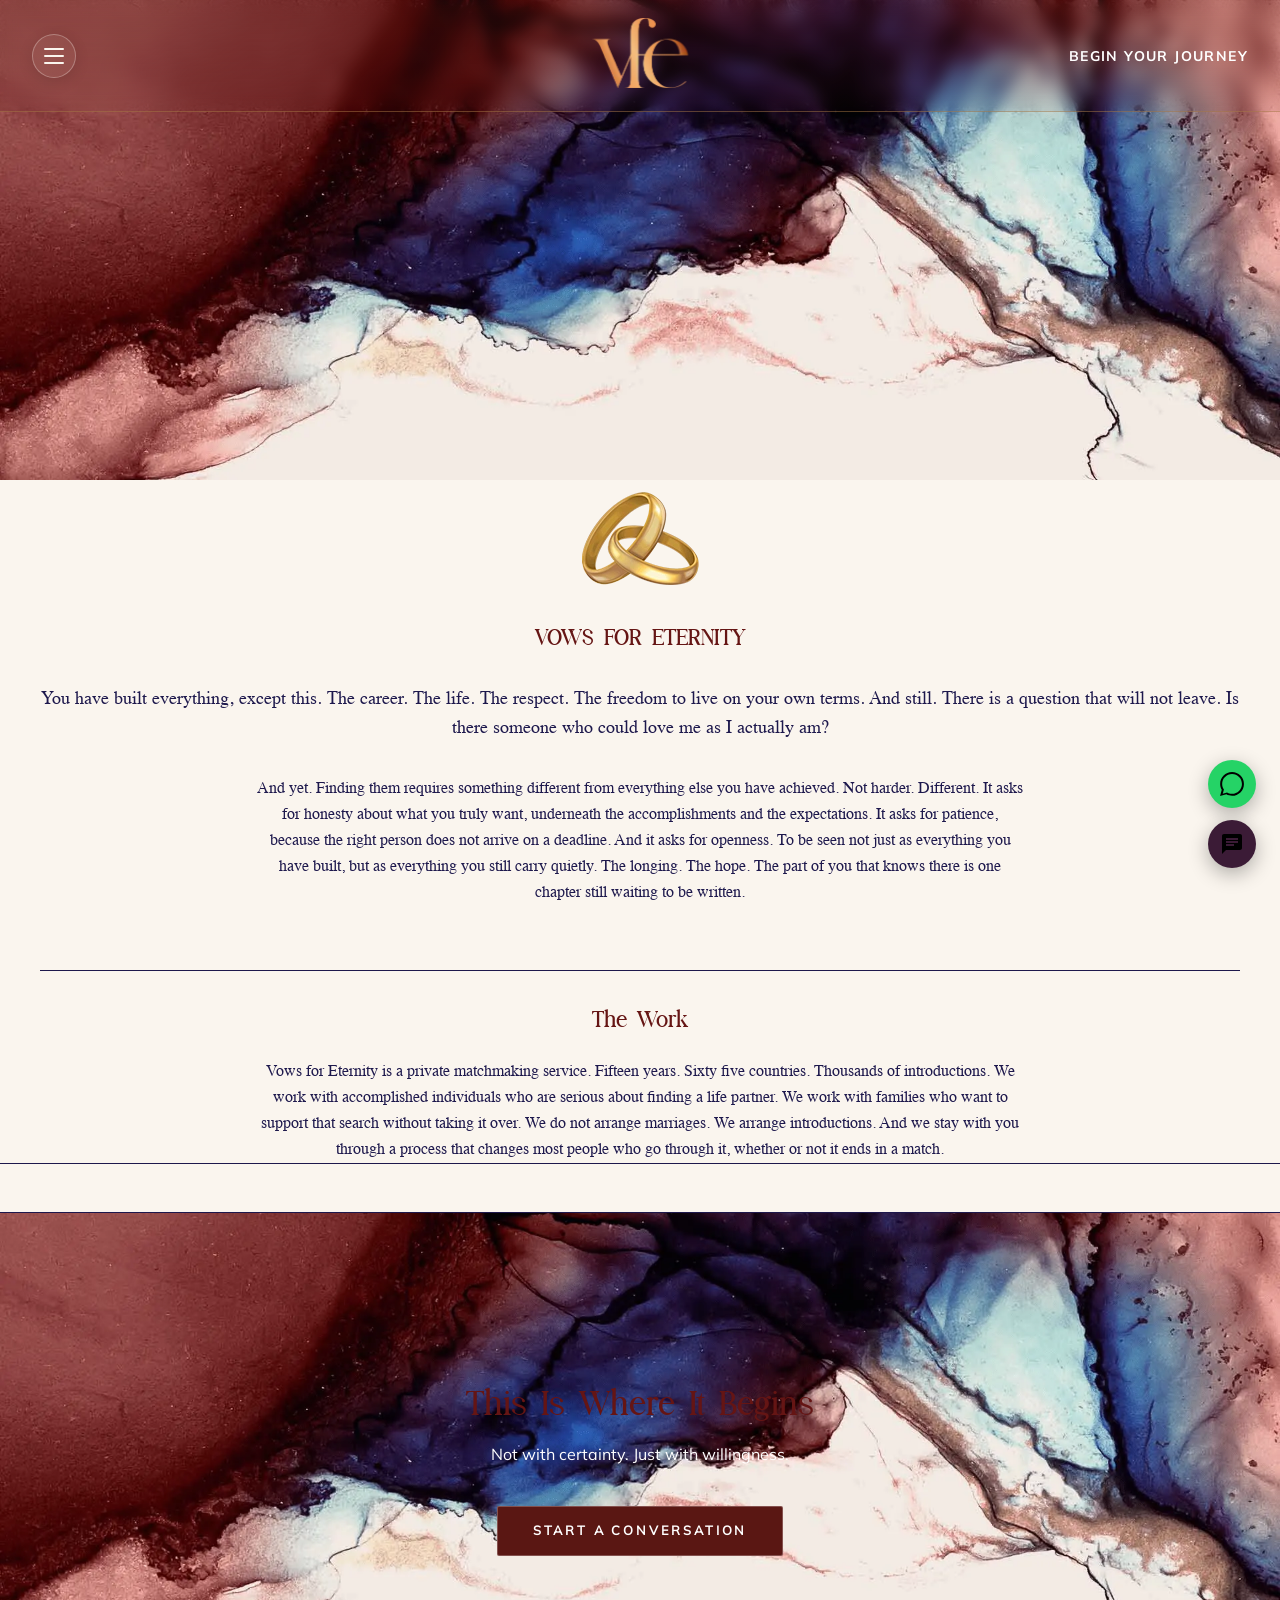
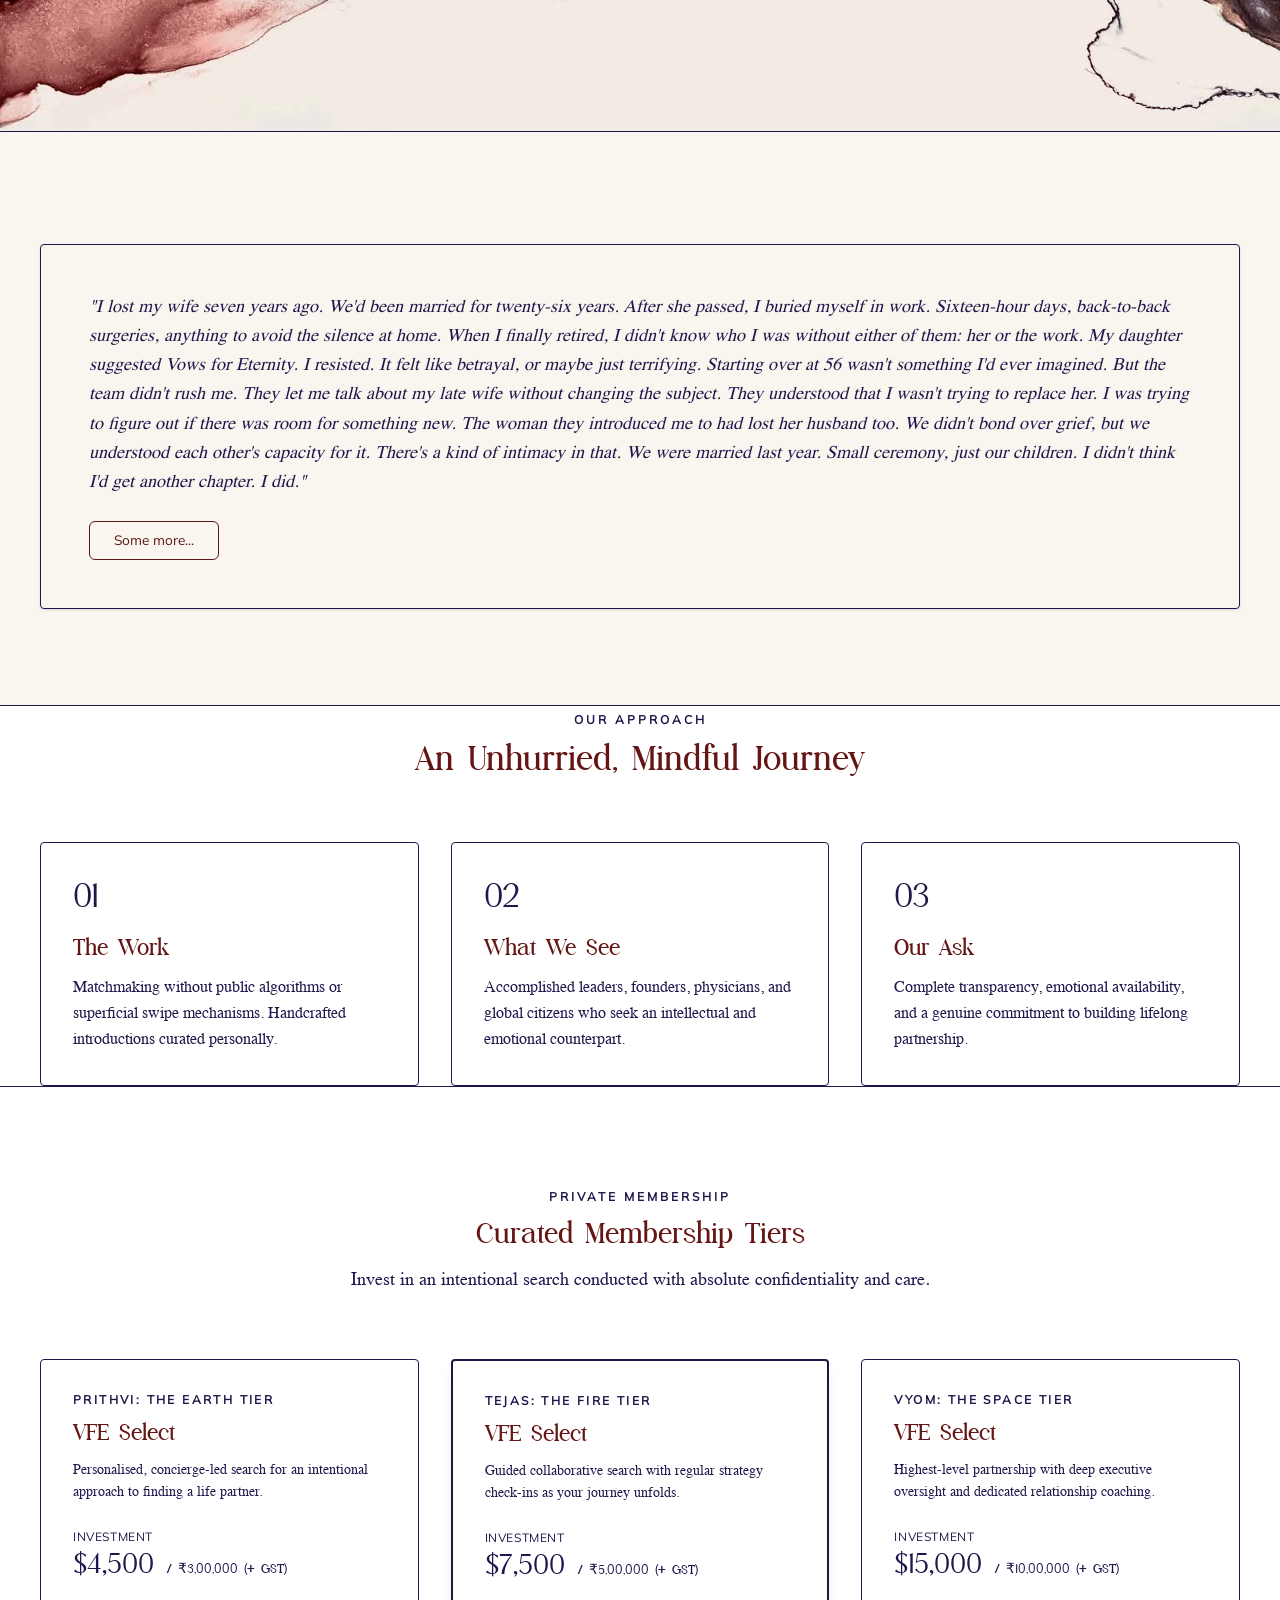
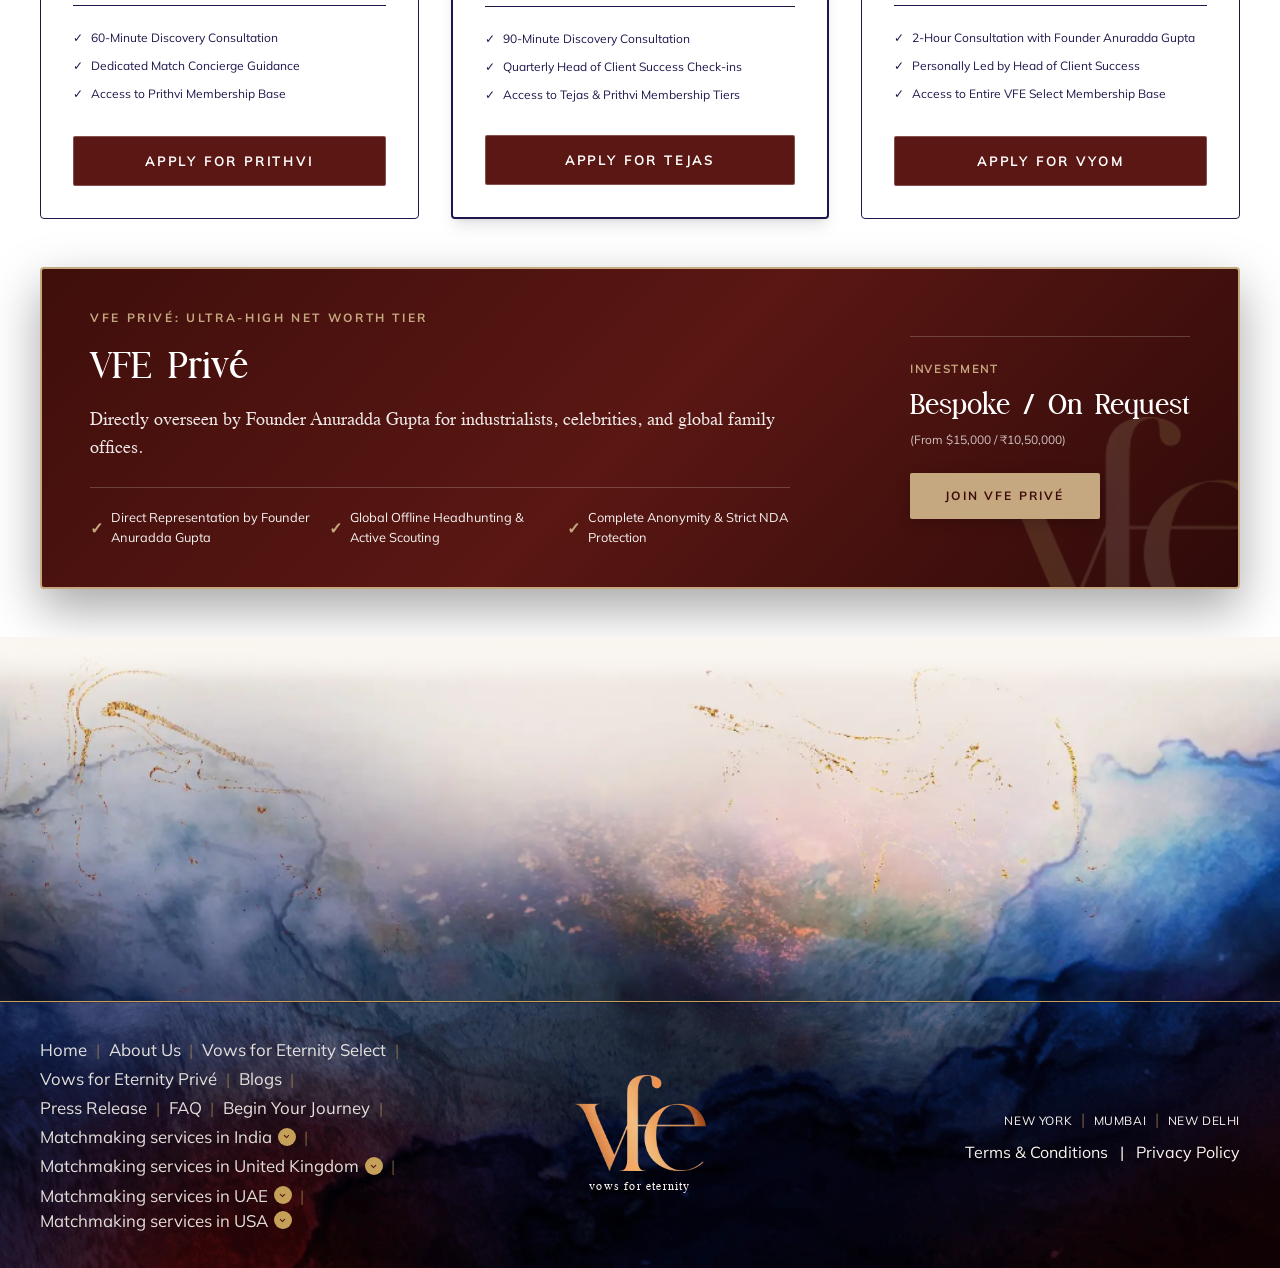
==== commit abfc8122: "Update tier pricing configuration and sync checkout amounts across UI and backend" ====
--- a/index.html
+++ b/index.html
@@ -347,7 +347,7 @@
               
               <div class="my-6 pb-6 border-b border-[#E8E0D5]">
                 <span class="text-xs text-[#888888] uppercase tracking-wider block">Investment</span>
-                <span class="text-3xl font-metropolitan font-bold text-[#5a1713]">$499 <span class="text-sm font-sans font-normal text-[#666666]">/ ₹40,000 (+ GST)</span></span>
+                <span class="text-3xl font-metropolitan font-bold text-[#5a1713]">$4,500 <span class="text-sm font-sans font-normal text-[#666666]">/ ₹3,00,000 (+ GST)</span></span>
               </div>
 
               <ul class="space-y-3 text-xs font-sans text-[#444444] mb-8">
@@ -357,7 +357,7 @@
               </ul>
             </div>
 
-            <button class="w-full btn-start-conversation trigger-payment-modal" data-tier="select" data-tier-name="Prithvi (The Earth Tier)" data-usd-amount="499">
+            <button class="w-full btn-start-conversation trigger-payment-modal" data-tier="select">
               Apply for Prithvi
             </button>
           </div>
@@ -373,7 +373,7 @@
               
               <div class="my-6 pb-6 border-b border-[#E8E0D5]">
                 <span class="text-xs text-[#888888] uppercase tracking-wider block">Investment</span>
-                <span class="text-3xl font-metropolitan font-bold text-[#5a1713]">$749 <span class="text-sm font-sans font-normal text-[#666666]">/ ₹60,000 (+ GST)</span></span>
+                <span class="text-3xl font-metropolitan font-bold text-[#5a1713]">$7,500 <span class="text-sm font-sans font-normal text-[#666666]">/ ₹5,00,000 (+ GST)</span></span>
               </div>
 
               <ul class="space-y-3 text-xs font-sans text-[#444444] mb-8">
@@ -383,7 +383,7 @@
               </ul>
             </div>
 
-            <button class="w-full btn-start-conversation trigger-payment-modal" data-tier="prive" data-tier-name="Tejas (The Fire Tier)" data-usd-amount="749">
+            <button class="w-full btn-start-conversation trigger-payment-modal" data-tier="prive">
               Apply for Tejas
             </button>
           </div>
@@ -399,7 +399,7 @@
               
               <div class="my-6 pb-6 border-b border-[#E8E0D5]">
                 <span class="text-xs text-[#888888] uppercase tracking-wider block">Investment</span>
-                <span class="text-3xl font-metropolitan font-bold text-[#5a1713]">$999 <span class="text-sm font-sans font-normal text-[#666666]">/ ₹80,000 (+ GST)</span></span>
+                <span class="text-3xl font-metropolitan font-bold text-[#5a1713]">$15,000 <span class="text-sm font-sans font-normal text-[#666666]">/ ₹10,00,000 (+ GST)</span></span>
               </div>
 
               <ul class="space-y-3 text-xs font-sans text-[#444444] mb-8">
@@ -409,7 +409,7 @@
               </ul>
             </div>
 
-            <button class="w-full btn-start-conversation trigger-payment-modal" data-tier="bespoke" data-tier-name="Vyom (The Space Tier)" data-usd-amount="999">
+            <button class="w-full btn-start-conversation trigger-payment-modal" data-tier="bespoke">
               Apply for Vyom
             </button>
           </div>
@@ -619,15 +619,15 @@
             <div class="tier-selector-group">
               <div class="tier-option selected" data-tier="select">
                 <div class="tier-name text-xs uppercase font-bold text-[#1d184c]">Prithvi</div>
-                <div class="tier-price font-metropolitan font-bold text-[#5a1713] text-lg">$499</div>
+                <div class="tier-price font-metropolitan font-bold text-[#5a1713] text-lg">$4,500</div>
               </div>
               <div class="tier-option" data-tier="prive">
                 <div class="tier-name text-xs uppercase font-bold text-[#1d184c]">Tejas</div>
-                <div class="tier-price font-metropolitan font-bold text-[#5a1713] text-lg">$749</div>
+                <div class="tier-price font-metropolitan font-bold text-[#5a1713] text-lg">$7,500</div>
               </div>
               <div class="tier-option" data-tier="bespoke">
                 <div class="tier-name text-xs uppercase font-bold text-[#1d184c]">Vyom</div>
-                <div class="tier-price font-metropolitan font-bold text-[#5a1713] text-lg">$999</div>
+                <div class="tier-price font-metropolitan font-bold text-[#5a1713] text-lg">$15,000</div>
               </div>
             </div>
           </div>
@@ -690,7 +690,7 @@
             </div>
 
             <button type="submit" class="w-full btn-start-conversation py-4 text-sm tracking-widest mt-4">
-              PROCEED TO SECURE PAYMENT &mdash; <span id="finalPayAmount">$499</span>
+              PROCEED TO SECURE PAYMENT &mdash; <span id="finalPayAmount">$4,500</span>
             </button>
 
           </form>
@@ -710,8 +710,8 @@
           <div class="bg-[#FFFFFF] border border-[#C5A880] p-4 rounded text-left text-xs space-y-2 mb-6">
             <div class="flex justify-between"><span>Member:</span> <strong id="receiptName">Eleanor Vance</strong></div>
             <div class="flex justify-between"><span>Ref ID:</span> <strong id="receiptReference" class="text-[#5a1713]">VFE-918234</strong></div>
-            <div class="flex justify-between"><span>Tier:</span> <strong id="receiptPlan">Prithvi: The Earth Tier</strong></div>
-            <div class="flex justify-between"><span>Amount Paid:</span> <strong id="receiptAmount" class="text-[#5a1713]">$499</strong></div>
+            <div class="flex justify-between"><span>Tier:</span> <strong id="receiptPlan">Vows for Eternity Select</strong></div>
+            <div class="flex justify-between"><span>Amount Paid:</span> <strong id="receiptAmount" class="text-[#5a1713]">$5,000</strong></div>
             <div class="flex justify-between"><span>Date:</span> <span id="receiptDate">September 1, 2026</span></div>
           </div>
 
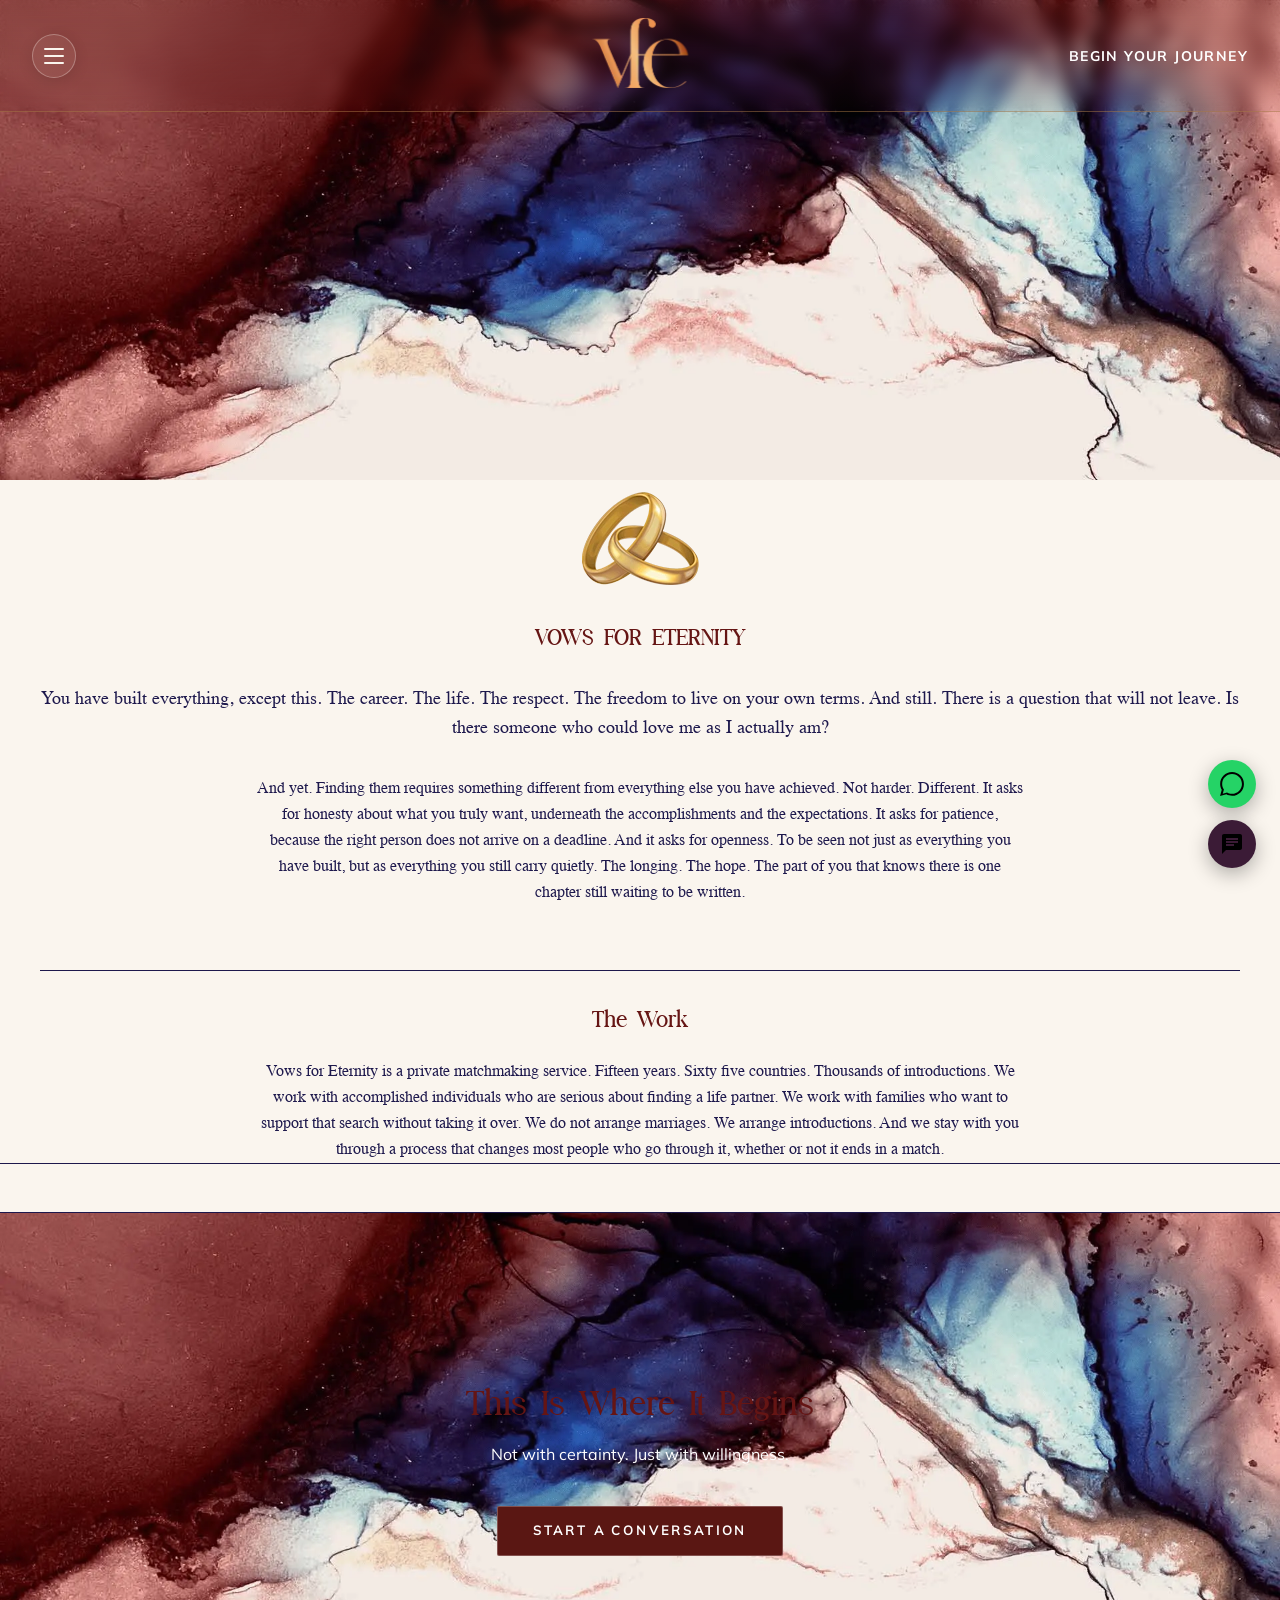
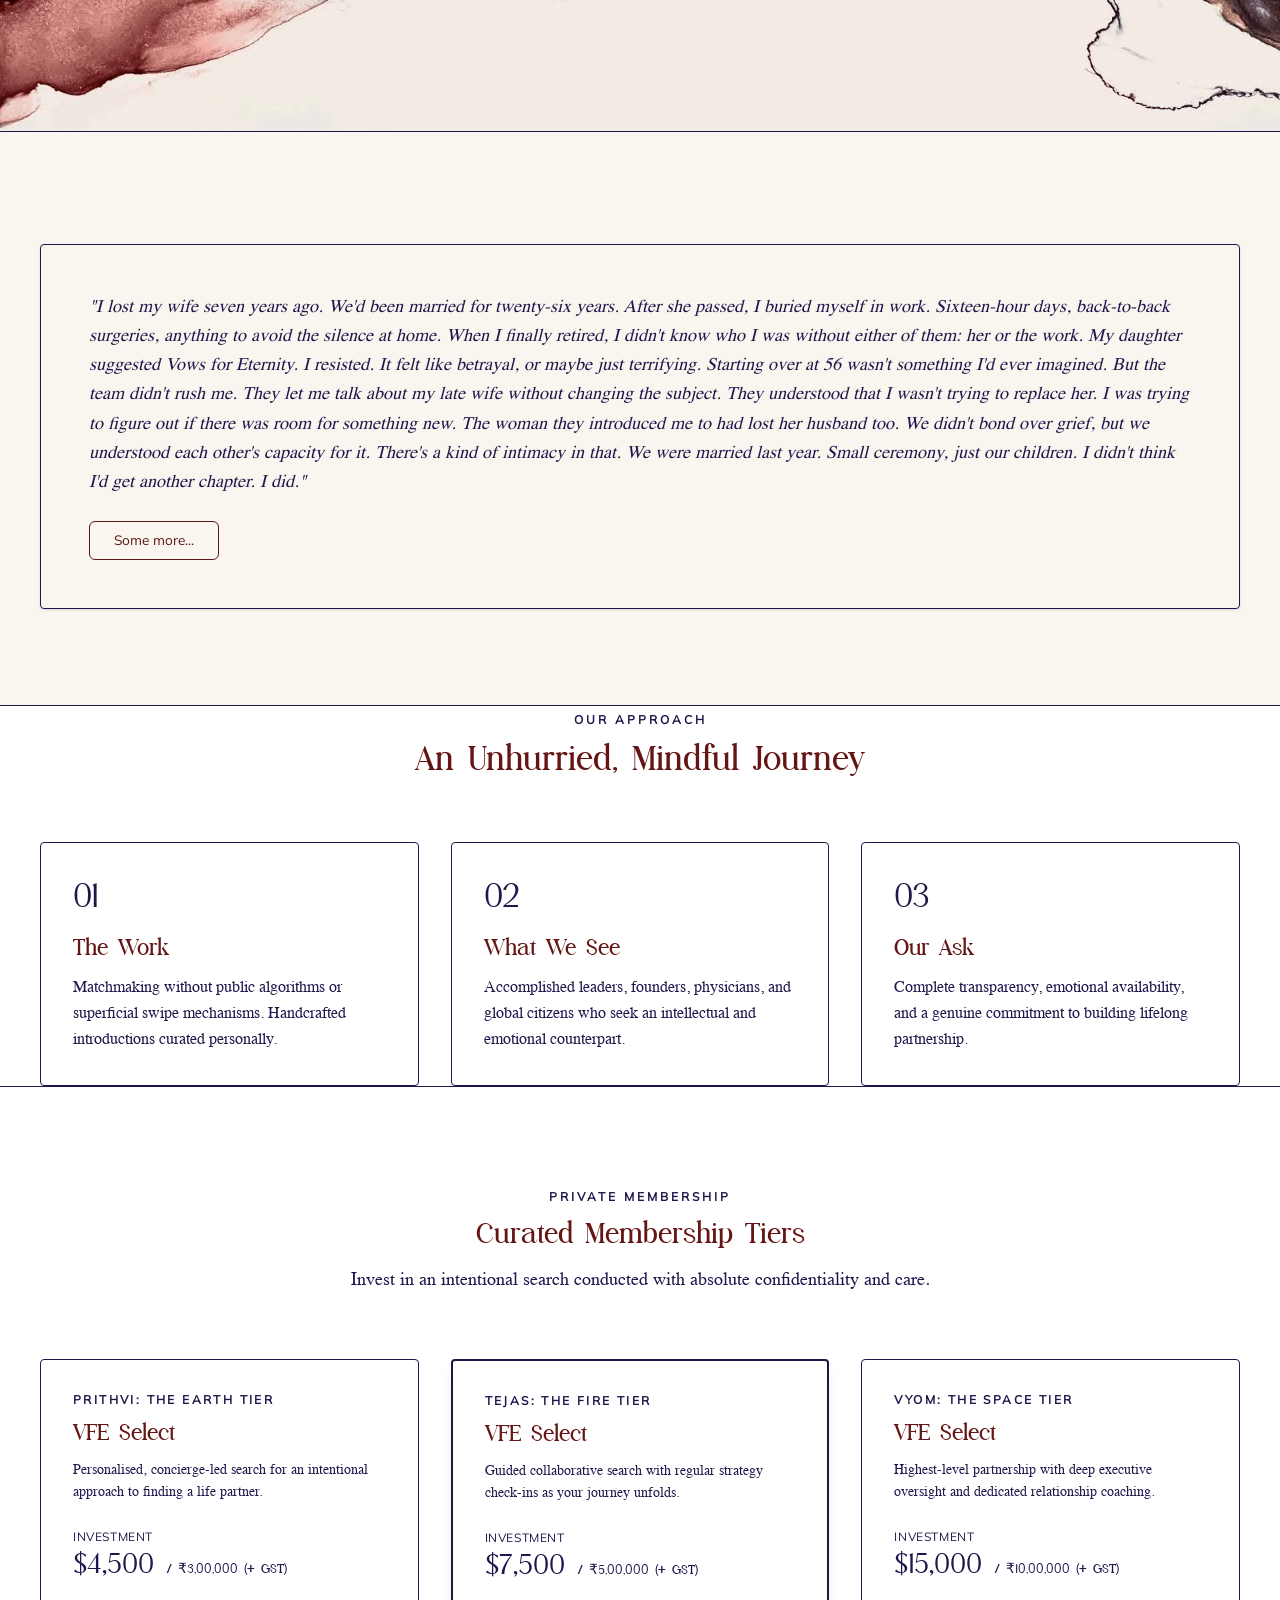
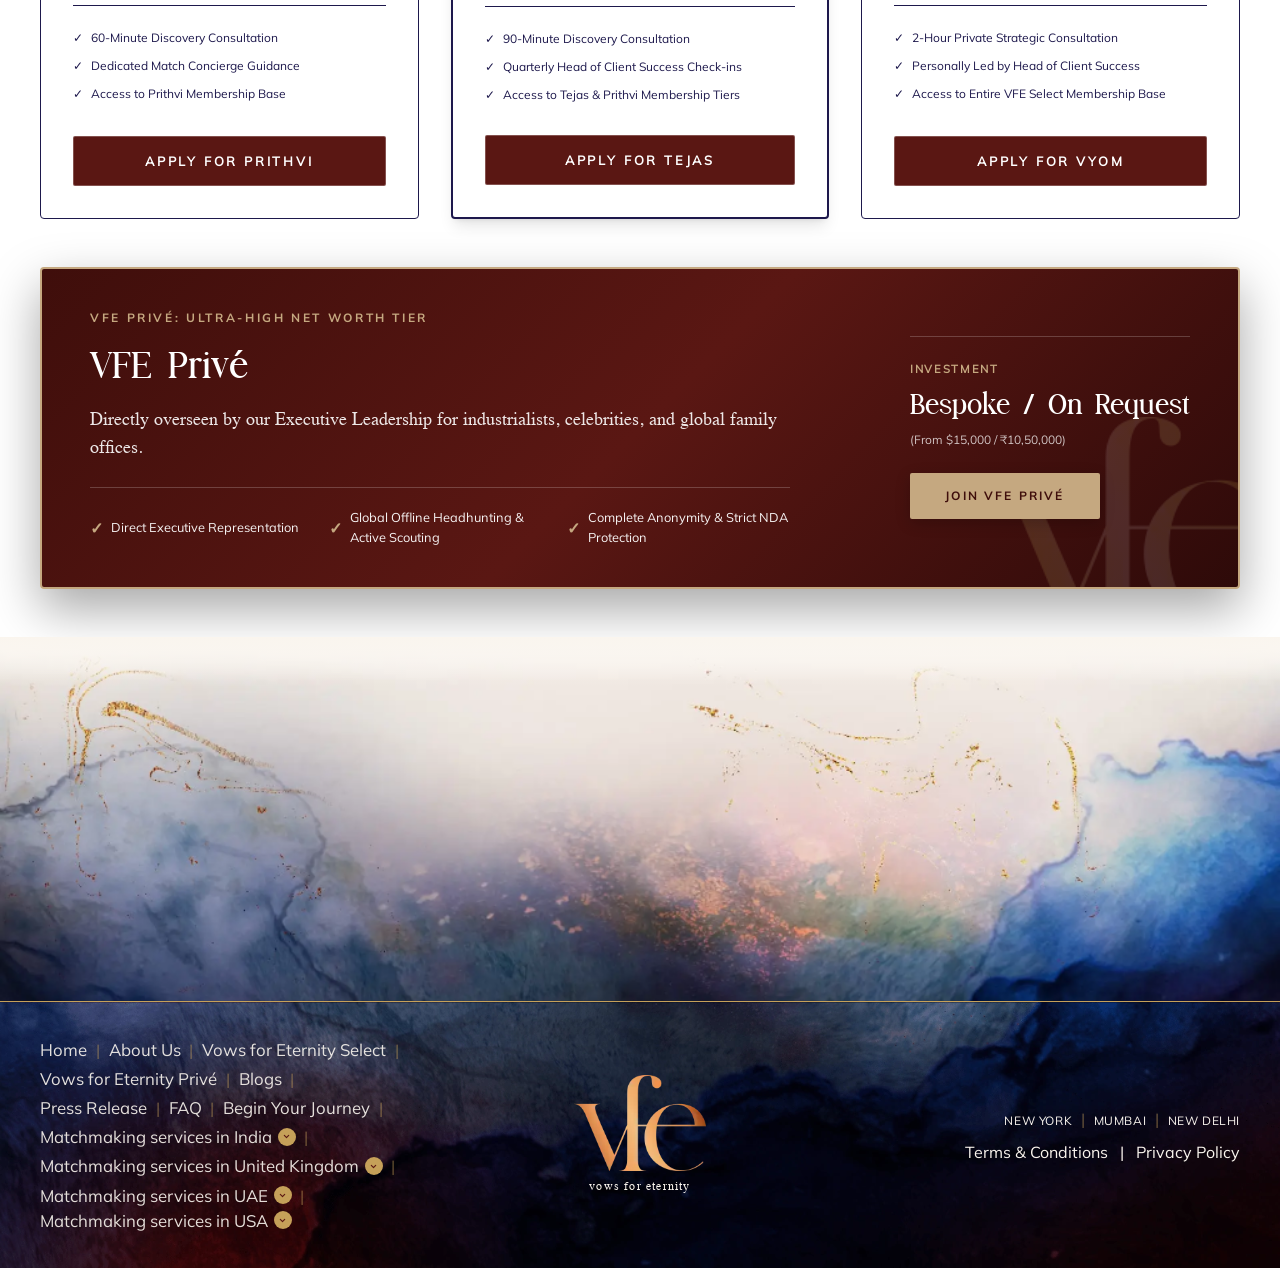
==== commit 59373300: "Remove specific founder name references across entire website" ====
--- a/index.html
+++ b/index.html
@@ -403,7 +403,7 @@
               </div>
 
               <ul class="space-y-3 text-xs font-sans text-[#444444] mb-8">
-                <li class="flex items-center"><span class="text-[#C5A880] mr-2">✓</span> 2-Hour Consultation with Founder Anuradda Gupta</li>
+                <li class="flex items-center"><span class="text-[#C5A880] mr-2">✓</span> 2-Hour Private Strategic Consultation</li>
                 <li class="flex items-center"><span class="text-[#C5A880] mr-2">✓</span> Personally Led by Head of Client Success</li>
                 <li class="flex items-center"><span class="text-[#C5A880] mr-2">✓</span> Access to Entire VFE Select Membership Base</li>
               </ul>
@@ -435,13 +435,13 @@
                 VFE Privé
               </h3>
               <p style="font-family: 'timesRoman', 'Times New Roman', Georgia, serif; font-size: 1.1rem; color: rgba(255, 255, 255, 0.9); line-height: 1.6; margin-bottom: 1.5rem;">
-                Directly overseen by Founder Anuradda Gupta for industrialists, celebrities, and global family offices.
+                Directly overseen by our Executive Leadership for industrialists, celebrities, and global family offices.
               </p>
 
               <!-- 3 Column Horizontal Features -->
               <div style="display: flex; flex-wrap: wrap; gap: 1rem; border-top: 1px solid rgba(255, 255, 255, 0.2); padding-top: 1.25rem;">
                 <div style="flex: 1 1 200px; display: flex; align-items: center; font-size: 0.8rem; color: rgba(255, 255, 255, 0.95); font-family: 'mulishRegular', sans-serif;">
-                  <span style="color: #C5A880; margin-right: 0.5rem; font-weight: bold; font-size: 1rem;">✓</span> Direct Representation by Founder Anuradda Gupta
+                  <span style="color: #C5A880; margin-right: 0.5rem; font-weight: bold; font-size: 1rem;">✓</span> Direct Executive Representation
                 </div>
                 <div style="flex: 1 1 200px; display: flex; align-items: center; font-size: 0.8rem; color: rgba(255, 255, 255, 0.95); font-family: 'mulishRegular', sans-serif;">
                   <span style="color: #C5A880; margin-right: 0.5rem; font-weight: bold; font-size: 1rem;">✓</span> Global Offline Headhunting &amp; Active Scouting
